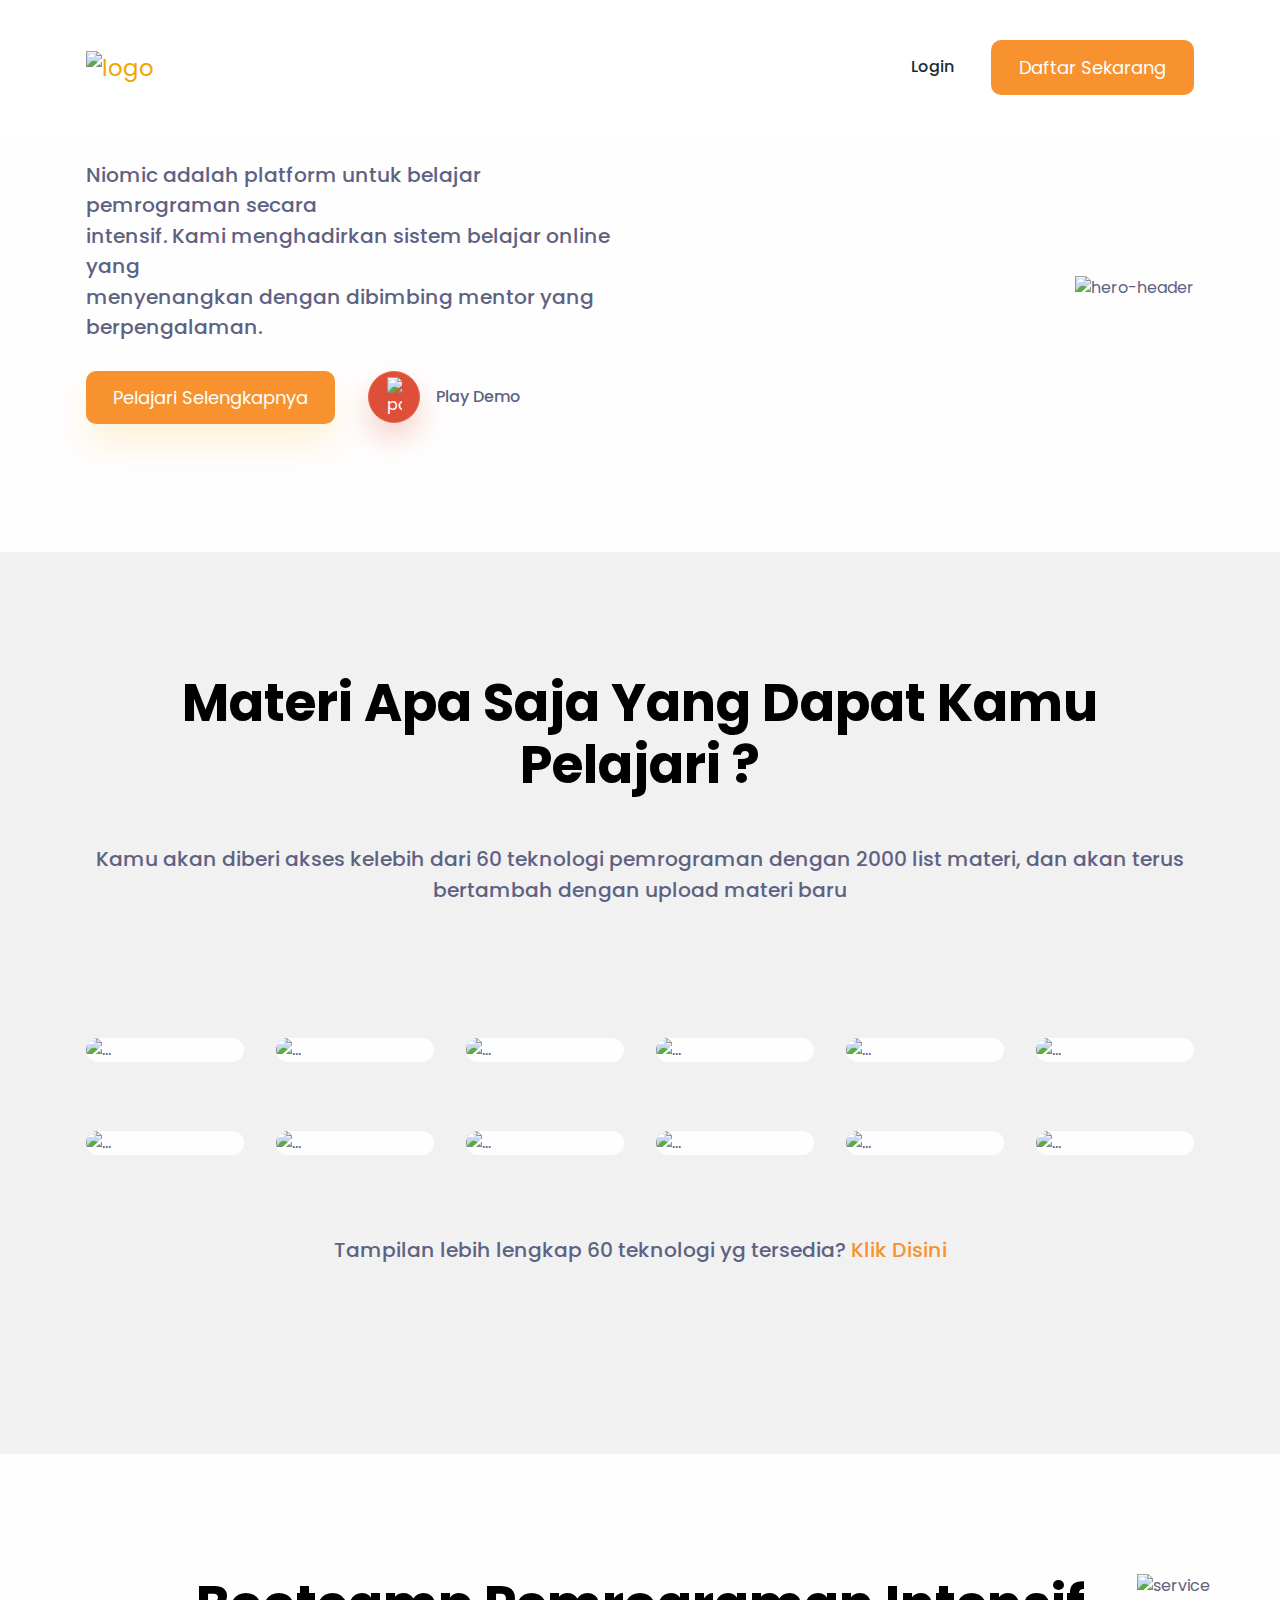
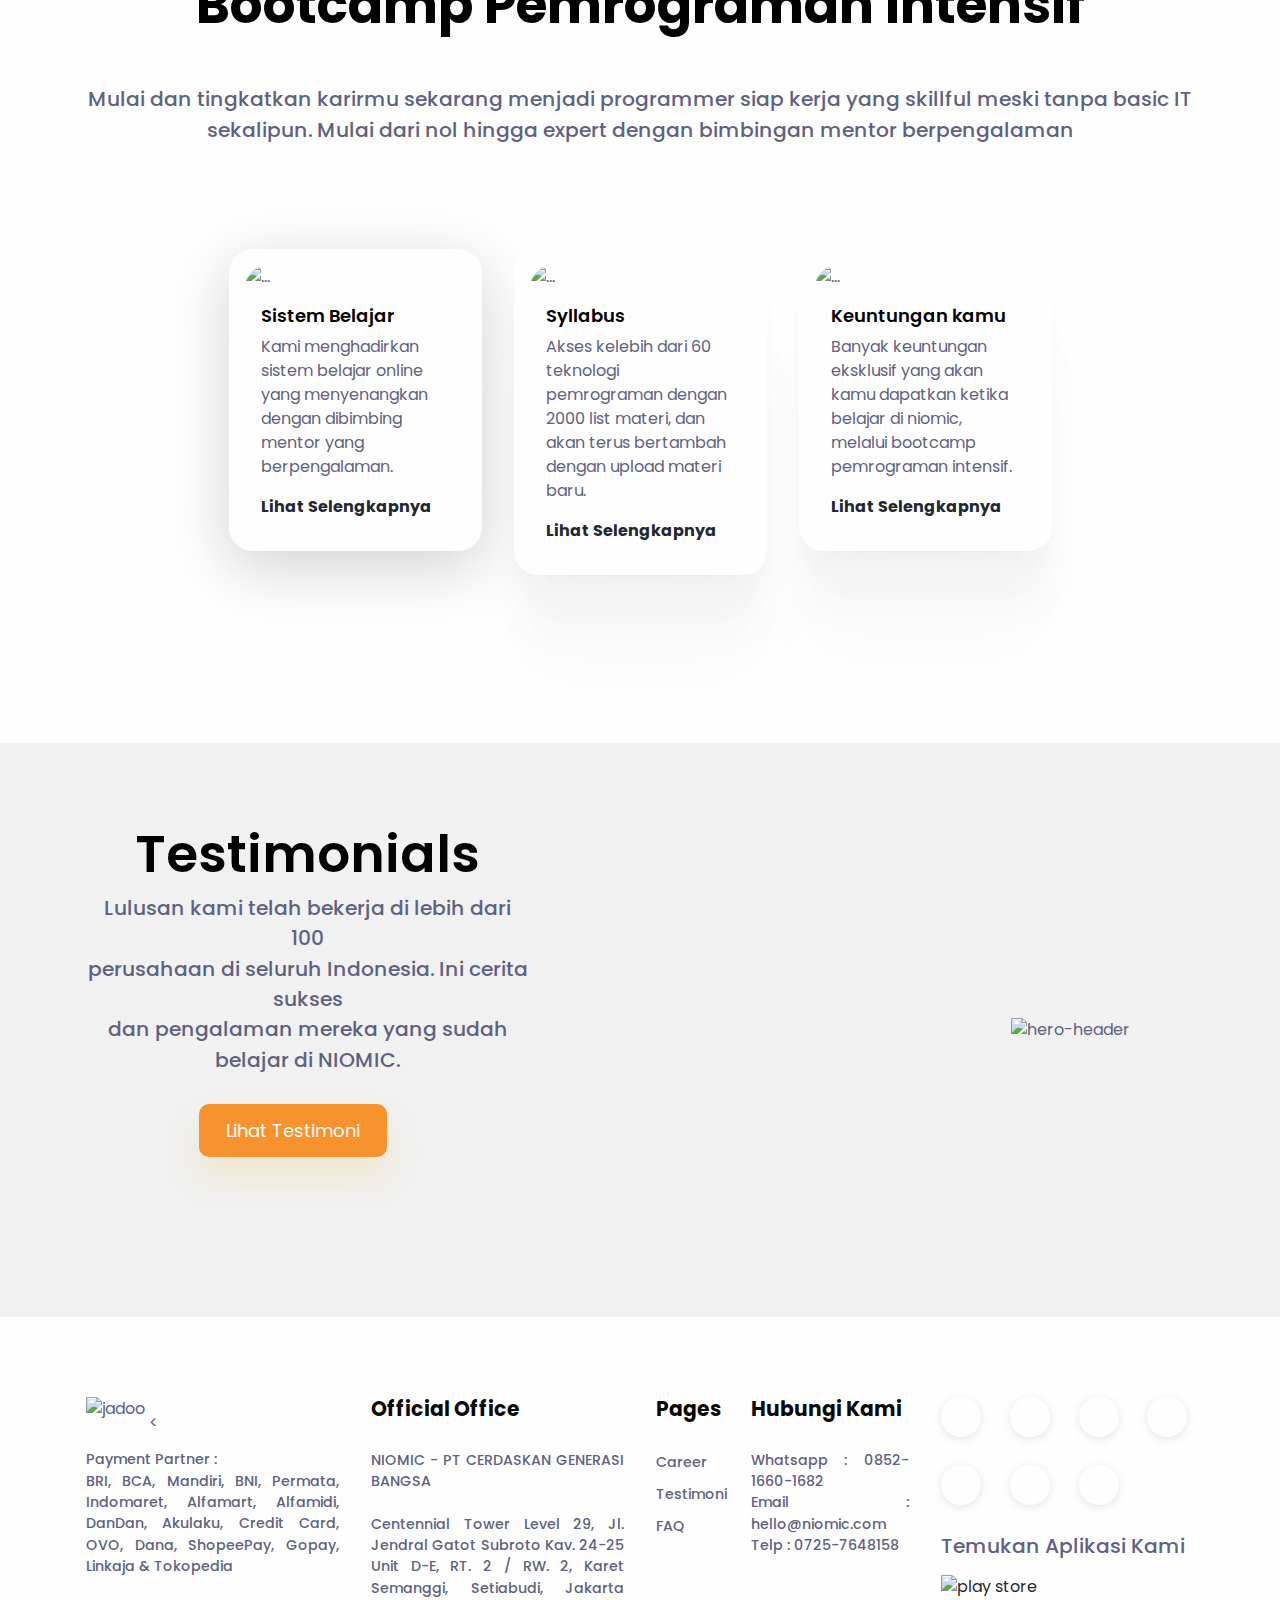
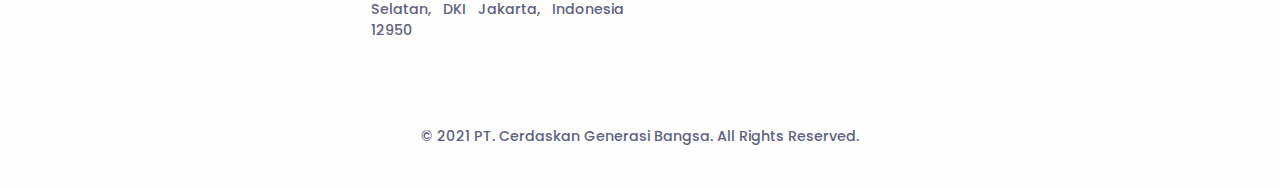
==== public/index.html @ 8399d54c "kuntungan" ====
<!DOCTYPE html>
<html lang="en-US" dir="ltr">
  <head>
    <meta charset="utf-8" />
    <meta http-equiv="X-UA-Compatible" content="IE=edge" />
    <meta name="viewport" content="width=device-width, initial-scale=1" />

    <!-- ===============================================-->
    <!--    Document Title-->
    <!-- ===============================================-->
    <title>Niomic - Tech. Education</title>

    <!-- ===============================================-->
    <!--    Favicons-->
    <!-- ===============================================-->

    <link rel="shortcut icon" type="image/png" sizes="16x16" href="https://s3-ap-southeast-1.amazonaws.com/niomic/img-v1/c_icon.png" />
    <link rel="manifest" href="assets/img/favicons/manifest.json" />
    <meta name="msapplication-TileImage" content="assets/img/favicons/mstile-150x150.png" />
    <meta name="theme-color" content="#ffffff" />

    <!-- ===============================================-->
    <!--    Stylesheets-->
    <!-- ===============================================-->
    <link href="assets/css/theme.css" rel="stylesheet" />
    <link rel="stylesheet" href="assets/css/style.css" />
  </head>

  <body>
    <!-- ===============================================-->
    <!--    Main Content-->
    <!-- ===============================================-->
    <main class="main" id="top">
      <nav class="navbar navbar-expand-lg navbar-light fixed-top py-5 d-block" data-navbar-on-scroll="data-navbar-on-scroll">
        <div class="container">
          <a class="navbar-brand" href="index.html"><img src="assets/img/logo-niomic-black-.png" height="50" alt="logo" /></a>
          <button class="navbar-toggler" type="button" data-bs-toggle="collapse" data-bs-target="#navbarSupportedContent" aria-controls="navbarSupportedContent" aria-expanded="false" aria-label="Toggle navigation">
            <span class="navbar-toggler-icon"> </span>
          </button>
          <div class="collapse navbar-collapse border-top border-lg-0 mt-4 mt-lg-0" id="navbarSupportedContent">
            <ul class="navbar-nav ms-auto pt-2 pt-lg-0 font-base align-items-lg-center align-items-start">
              
              <li class="nav-item px-3 px-xl-4"><a class="nav-link fw-medium" aria-current="page" href="#!">Login</a></li>
              <!-- <li class="nav-item px-3 px-xl-4"><a class="btn order-1 order-lg-0 fw-medium" style="color: #F7922E" href="#!">Sign Up</a></li> -->
              <!-- <li class="nav-item px-3 px-xl-4"><button type="button" class="btn btn-default" style="color: #F7922E">Primary</button></li> -->
              <button type="button" class="btn btn-default btn-lg" style="background-color: #f7922e; color: white">Daftar Sekarang</button>
            </ul>
          </div>
        </div>
      </nav>
      <section style="padding-top: 6.5rem">
        <!-- <div class="bg-holder" style="background-image: url(assets/img/hero/hero-bg.svg)"></div> -->
        <!--/.bg-holder-->

        <div class="container">
          <div class="row align-items-center">
            <div class="col-md-7 col-lg-6 text-md-start text-center py-6">
              <h1>
                <a href="" class="typewrite" data-period="2000" data-type='["Niomic","Technological","Education","Niomic Tech. Education"]'>
                  <span class="wrap"></span>
                </a>
              </h1>
              <p class="fs-2 mb-4 fw-medium">
                Niomic adalah platform untuk belajar pemrograman secara<br class="d-none d-xl-block" />intensif. Kami menghadirkan sistem belajar online yang<br class="d-none d-xl-block" />menyenangkan dengan dibimbing mentor yang
                berpengalaman.
              </p>
              <div class="text-center text-md-start">
                <a class="btn btn-primary btn-lg me-md-4 mb-3 mb-md-0 border-0 primary-btn-shadow" href="#!" role="button" style="background-color: #f7922e; color: white">Pelajari Selengkapnya</a>
                <div class="w-100 d-block d-md-none"></div>
                <a href="#!" role="button" data-bs-toggle="modal" data-bs-target="#popupVideo"
                  ><span class="btn btn-danger round-btn-lg rounded-circle me-3 danger-btn-shadow" style="background-color: #df4e39"> <img src="assets/img/hero/play.svg" width="15" alt="paly" /></span></a
                ><span class="fw-medium">Play Demo</span>
                <div class="modal fade" id="popupVideo" tabindex="-1" aria-labelledby="popupVideo" aria-hidden="true">
                  <div class="modal-dialog modal-dialog-centered modal-lg">
                    <div class="modal-content">
                      <iframe
                        class="rounded"
                        style="width: 100%; max-height: 500px"
                        height="500px"
                        src="https://www.youtube.com/embed/NXrEFrmp7V4"
                        title="YouTube video player"
                        allow="accelerometer; autoplay; clipboard-write; encrypted-media; gyroscope; picture-in-picture"
                        allowfullscreen="allowfullscreen"
                      ></iframe>
                    </div>
                  </div>
                </div>
              </div>
            </div>
            <div class="col-md-5 col-lg-6 order-0 order-md-1 text-end"><img class="pt-7 pt-md-0 hero-img" src="assets/img/poto-cewe1.png" alt="hero-header" /></div>
          </div>
        </div>
      </section>

      <!-- ============================================-->
      <!-- <section> teknologi ============================-->
      <section class="pt-5 pt-md-9" id="service" style="background-color: #f1f1f1">
        <div class="container">
          <div class="position-absolute z-index--1 end-0 d-none d-lg-block"><img src="assets/img/category/shape.svg" style="max-width: 200px" alt="service" /></div>
          <div class="mb-7 text-center">
            <!-- <h5 class="text-secondary">CATEGORY</h5> -->
            <h3
              class="fs-xl-10 fs-lg-8 fs-7 fw-bold font-cursive text-capitalize"
              style="font-family: 'Poppins', 'Rubik', 'Open Sans', -apple-system, BlinkMacSystemFont, 'Segoe UI', 'Helvetica Neue', Arial, sans-serif, 'Apple Color Emoji', 'Segoe UI Emoji', 'Segoe UI Symbol'"
            >
              Materi apa saja yang dapat kamu pelajari ?
            </h3>
            <p class="fs-2 mb-4 py-5 fw-medium text-center">Kamu akan diberi akses kelebih dari 60 teknologi pemrograman dengan 2000 list materi, dan akan terus bertambah dengan upload materi baru</p>
            <!-- Button trigger modal -->

            <!-- Modal -->
            <div class="modal fade" id="exampleModal" tabindex="-1" aria-labelledby="exampleModalLabel" aria-hidden="true">
              <div class="modal-dialog">
                <div class="modal-content">
                  <div class="modal-header">
                    <h5 class="modal-title judulTeknologi" id="exampleModalLabel"></h5>
                    <button type="button" class="btn-close" data-bs-dismiss="modal" aria-label="Close"></button>
                  </div>
                  <div class="modal-body">
                    <p class="keteranganTeknologi text-justify"></p>
                  </div>
                  <div class="modal-footer"></div>
                </div>
              </div>
            </div>
          </div>
          <div class="row justify-content-center mb-5">
            <div
              class="col-md-2 mt-4 detailTeknologi"
              type="button"
              data-bs-toggle="modal"
              data-bs-target="#exampleModal"
              data-nama_materi="Angular"
              data-keterangan="AngularJS adalah kerangka kerja web front-end open-source berbasis-JavaScript yang sebagian besar dikelola oleh Google dan oleh komunitas individu dan perusahaan untuk mengatasi banyak tantangan yang dihadapi dalam mengembangkan aplikasi satu halaman"
            >
              <div class="card" style="width: 100%">
                <img src="https://asset-niomic.s3-ap-southeast-1.amazonaws.com/niomicv3/c_assets/c_s_angular-JS.jpg" class="card-img" alt="..." />
                <!-- <div class="card-body">
                  <p class="card-text">Some quick example text to build on the card title and make up the bulk of the card's content.</p>
                </div> -->
              </div>
            </div>
            <div
              class="col-md-2 mt-4 detailTeknologi"
              type="button"
              data-bs-toggle="modal"
              data-bs-target="#exampleModal"
              data-nama_materi="Flutter"
              data-keterangan="Flutter adalah sebuah framework aplikasi mobil sumber terbuka yang diciptakan oleh Google. Flutter digunakan dalam pengembangan aplikasi untuk sistem operasi Android, iOS, Windows, Linux, MacOS, serta menjadi metode utama untuk membuat aplikasi Google Fuchsia"
            >
              <div class="card" style="width: 100%">
                <img src="https://asset-niomic.s3-ap-southeast-1.amazonaws.com/flutterr.png" class="card-img" alt="..." />
                <!-- <div class="card-body">
                  <p class="card-text">Some quick example text to build on the card title and make up the bulk of the card's content.</p>
                </div> -->
              </div>
            </div>
            <div
              class="col-md-2 mt-4 detailTeknologi"
              type="button"
              data-bs-toggle="modal"
              data-bs-target="#exampleModal"
              data-nama_materi="AWS"
              data-keterangan="AWS adalah sekumpulan layanan-layanan berbasis Cloud Computing yang di sediakan oleh Amazon sejak tahun 2002. Meskipun salah satu perusahaan raksasa internet ini sering kita kenal untuk membeli buku dan lagu, tetapi sekarang Amazon telah menambah layanannya dalam hal infrastrutktur cloud computing"
            >
              <div class="card" style="width: 100%">
                <img src="https://s3-ap-southeast-1.amazonaws.com/niomic/img-v1/c_materi/aws.png" class="card-img" alt="..." />
                <!-- <div class="card-body">
                  <p class="card-text">Some quick example text to build on the card title and make up the bulk of the card's content.</p>
                </div> -->
              </div>
            </div>
            <div
              class="col-md-2 mt-4 detailTeknologi"
              type="button"
              data-bs-toggle="modal"
              data-bs-target="#exampleModal"
              data-nama_materi="Python"
              data-keterangan="Python adalah bahasa pemrograman interpretatif multiguna dengan filosofi perancangan yang berfokus pada tingkat keterbacaan kode."
            >
              <div class="card" style="width: 100%">
                <img src="https://asset-niomic.s3-ap-southeast-1.amazonaws.com/niomicv3/c_assets/c_python.png" class="card-img" alt="..." />
                <!-- <div class="card-body">
                  <p class="card-text">Some quick example text to build on the card title and make up the bulk of the card's content.</p>
                </div> -->
              </div>
            </div>
            <div
              class="col-md-2 mt-4 detailTeknologi"
              type="button"
              data-bs-toggle="modal"
              data-bs-target="#exampleModal"
              data-nama_materi="React Js"
              data-keterangan="React Js adalah perpustakaan JavaScript untuk membangun antarmuka pengguna. Itu dikelola oleh Facebook dan komunitas pengembang dan perusahaan individu. Bereaksi dapat digunakan sebagai basis dalam pengembangan satu halaman atau aplikasi seluler."
            >
              <div class="card" style="width: 100%">
                <img src="https://s3-ap-southeast-1.amazonaws.com/niomic/img-v1/c_materi/react.png" class="card-img" alt="..." />
                <!-- <div class="card-body">
                  <p class="card-text">Some quick example text to build on the card title and make up the bulk of the card's content.</p>
                </div> -->
              </div>
            </div>
            <div
              class="col-md-2 mt-4 detailTeknologi"
              type="button"
              data-bs-toggle="modal"
              data-bs-target="#exampleModal"
              data-nama_materi="React Native"
              data-keterangan="React Native adalah kerangka kerja aplikasi seluler open-source yang dibuat oleh Facebook. Ini digunakan untuk mengembangkan aplikasi untuk Android, iOS, Web dan UWP dengan memungkinkan pengembang untuk menggunakan Bereaksi bersama dengan kemampuan platform asli. Port tidak lengkap untuk Qt juga ada"
            >
              <div class="card" style="width: 100%">
                <img src="https://s3-ap-southeast-1.amazonaws.com/niomic/img-v1/c_materi/react-native.png" class="card-img" alt="..." />
                <!-- <div class="card-body">
                  <p class="card-text">Some quick example text to build on the card title and make up the bulk of the card's content.</p>
                </div> -->
              </div>
            </div>
          </div>

          <div class="row justify-content-center">
            <div
              class="col-md-2 mt-4 detailTeknologi"
              type="button"
              data-bs-toggle="modal"
              data-bs-target="#exampleModal"
              data-nama_materi="Ruby"
              data-keterangan="Ruby adalah bahasa pemrograman dinamis berbasis skrip yang berorientasi objek. Tujuan dari ruby adalah menggabungkan kelebihan dari semua bahasa-bahasa pemrograman skrip yang ada di dunia. Ruby ditulis dengan bahasa pemrograman C dengan kemampuan dasar seperti Perl dan Python."
            >
            
              <div class="card" style="width: 100%">
                <img src="https://asset-niomic.s3-ap-southeast-1.amazonaws.com/niomicv3/c_assets/c_ruby.png" class="card-img" alt="..." />
                <!-- <div class="card-body">
                  <p class="card-text">Some quick example text to build on the card title and make up the bulk of the card's content.</p>
                </div> -->
              </div>
            </div>
            <div
              class="col-md-2 mt-4 detailTeknologi"
              type="button"
              data-bs-toggle="modal"
              data-bs-target="#exampleModal"
              data-nama_materi="Golang"
              data-keterangan="Golang adalah bahasa pemrograman yang dibuat di Google pada tahun 2009 oleh Robert Griesemer, Rob Pike, dan Ken Thompson. Golang adalah bahasa pemrograman yang dihimpun dan diketik dalam bahasa C, dengan fitur pengumpulan sampah, penulisan terstruktur, keamanan memori, dan pemrograman yang konkuren serta berurutan."
            >
            
            
              <div class="card" style="width: 100%">
                <img src="https://s3-ap-southeast-1.amazonaws.com/niomic/img-v1/c_materi/go.png" class="card-img" alt="..." />
                <!-- <div class="card-body">
                  <p class="card-text">Some quick example text to build on the card title and make up the bulk of the card's content.</p>
                </div> -->
              </div>
            </div>
            <div
              class="col-md-2 mt-4 detailTeknologi"
              type="button"
              data-bs-toggle="modal"
              data-bs-target="#exampleModal"
              data-nama_materi="Node Js"
              data-keterangan="Node Js adalah platform perangkat lunak pada sisi peladen dan aplikasi jaringan. Ditulis dengan bahasa JavaScript dan dijalankan pada Windows, Mac OS X, dan Linux tanpa perubahan kode program."
            >
            
            
              <div class="card" style="width: 100%">
                <img src="https://s3-ap-southeast-1.amazonaws.com/niomic/img-v1/c_materi/node-js.png" class="card-img" alt="..." />
                <!-- <div class="card-body">
                  <p class="card-text">Some quick example text to build on the card title and make up the bulk of the card's content.</p>
                </div> -->
              </div>
            </div>
            <div
              class="col-md-2 mt-4 detailTeknologi"
              type="button"
              data-bs-toggle="modal"
              data-bs-target="#exampleModal"
              data-nama_materi="Database"
              data-keterangan="Database adalah kumpulan informasi yang disimpan di dalam komputer secara sistematik sehingga dapat diperiksa menggunakan suatu program komputer untuk memperoleh informasi dari basis data tersebut."
            >
            
            
              <div class="card" style="width: 100%">
                <img src="https://s3-ap-southeast-1.amazonaws.com/niomic/img-v1/c_materi/db.png" class="card-img" alt="..." />
                <!-- <div class="card-body">
                  <p class="card-text">Some quick example text to build on the card title and make up the bulk of the card's content.</p>
                </div> -->
              </div>
            </div>
            <div
              class="col-md-2 mt-4 detailTeknologi"
              type="button"
              data-bs-toggle="modal"
              data-bs-target="#exampleModal"
              data-nama_materi="Data Science"
              data-keterangan="Data Science adalah ilmu yang khusus mempelajari data, khususnya data kuantitatif (data numerik), baik yang terstruktur maupun tidak terstruktur."
            >
            
              <div class="card" style="width: 100%">
                <img src="https://asset-niomic.s3-ap-southeast-1.amazonaws.com/niomicv3/c_assets/cdata_science.png" class="card-img" alt="..." />
                <!-- <div class="card-body">
                  <p class="card-text">Some quick example text to build on the card title and make up the bulk of the card's content.</p>
                </div> -->
              </div>
            </div>
            <div
              class="col-md-2 mt-4 detailTeknologi"
              type="button"
              data-bs-toggle="modal"
              data-bs-target="#exampleModal"
              data-nama_materi="JavaScript"
              data-keterangan="Javascript adalah bahasa pemrograman tingkat tinggi dan dinamis. JavaScript populer di internet dan dapat bekerja di sebagian besar penjelajah web populer seperti Google Chrome, Internet Explorer, Mozilla Firefox, Netscape dan Opera. Kode JavaScript dapat disisipkan dalam halaman web menggunakan tag SCRIPT."
            >
            
              <div class="card" style="width: 100%">
                <img src="https://s3-ap-southeast-1.amazonaws.com/niomic/img-v1/c_materi/js.png" class="card-img" alt="..." />
                <!-- <div class="card-body">
                  <p class="card-text">Some quick example text to build on the card title and make up the bulk of the card's content.</p>
                </div> -->
              </div>
            </div>
            <div class="row text-center m-5">
              <p class="fs-2 mb-4 py-5 fw-medium text-center">Tampilan lebih lengkap 60 teknologi yg tersedia? <a href="#" style="color: #f7922e; text-decoration: none">Klik Disini</a></p>
            </div>
          </div>
        </div>

        <!-- end of .container-->
      </section>
      <!-- <section> close ============================-->
      <!-- <section> sistem belajar ============================-->
      <section class="pt-5 pt-md-9" id="service">
        <div class="container">
          <div class="position-absolute z-index--1 end-0 d-none d-lg-block"><img src="assets/img/category/shape.svg" style="max-width: 200px" alt="service" /></div>
          <div class="mb-7 text-center">
            <!-- <h5 class="text-secondary">CATEGORY</h5> -->
            <h3
              class="fs-xl-10 fs-lg-8 fs-7 fw-bold font-cursive text-capitalize"
              style="font-family: 'Poppins', 'Rubik', 'Open Sans', -apple-system, BlinkMacSystemFont, 'Segoe UI', 'Helvetica Neue', Arial, sans-serif, 'Apple Color Emoji', 'Segoe UI Emoji', 'Segoe UI Symbol'"
            >
              Bootcamp Pemrograman Intensif
            </h3>
            <p class="fs-2 mb-4 py-5 fw-medium text-center">
              Mulai dan tingkatkan karirmu sekarang menjadi programmer siap kerja yang skillful meski tanpa basic IT sekalipun. Mulai dari nol hingga expert dengan bimbingan mentor berpengalaman
            </p>
          </div>
          <div class="row justify-content-center">
            <div class="col-lg-3 col-sm-6 mb-6">
              <div class="card shadow-lg p-3 mb-5 bg-body rounded">
                <img src="assets/img/niomic/sistem-belajar.png" class="card-img-top" alt="..." />
                <div class="card-body">
                  <h5 class="card-title">Sistem Belajar</h5>
                  <p class="card-text">Kami menghadirkan sistem belajar online yang menyenangkan dengan dibimbing mentor yang berpengalaman.</p>
                  <a href="s-belajar.html" class="" style="text-decoration: none; font-weight: bold">Lihat Selengkapnya</a>
                </div>
              </div>
            </div>
            <div class="col-lg-3 col-sm-6 mb-6">
              <div class="card shadow p-3 mb-5 bg-body rounded">
                <img src="assets/img/niomic/c-silabus.png" class="card-img-top" alt="..." />
                <div class="card-body">
                  <h5 class="card-title">Syllabus</h5>
                  <p class="card-text">Akses kelebih dari 60 teknologi pemrograman dengan 2000 list materi, dan akan terus bertambah dengan upload materi baru.</p>
                  <a href="silabus.html" class="" style="text-decoration: none; font-weight: bold">Lihat Selengkapnya</a>
                </div>
              </div>
            </div>
            <div class="col-lg-3 col-sm-6 mb-6">
              <div class="card shadow p-3 mb-5 bg-body rounded">
                <img src="assets/img/niomic/c-keuntungan.png  " class="card-img-top" alt="..." />
                <div class="card-body">
                  <h5 class="card-title">Keuntungan kamu</h5>
                  <p class="card-text">Banyak keuntungan eksklusif yang akan kamu dapatkan ketika belajar di niomic, melalui bootcamp pemrograman intensif.</p>
                  <a href="keuntungan.html" class="" style="text-decoration: none; font-weight: bold">Lihat Selengkapnya</a>
                </div>
              </div>
            </div>
          </div>
        </div>
        <!-- end of .container-->
      </section>
      <!-- <section> close ============================-->
      <!-- ============================================-->

      <!-- ============================================-->
      <!-- <section> begin ============================-->
      <section id="testimonial" style="background-color: #f1f1f1">
        <div class="container">
          <div class="row justify-content-center align-items-center">
            <div class="col-lg-5">
              <div class="mb-8 text-center">
                <h1
                  class="text-capitalize fs-xl-10"
                  style="font-family: 'Poppins', 'Rubik', 'Open Sans', -apple-system, BlinkMacSystemFont, 'Segoe UI', 'Helvetica Neue', Arial, sans-serif, 'Apple Color Emoji', 'Segoe UI Emoji', 'Segoe UI Symbol'"
                >
                  Testimonials
                </h1>
                <p class="fs-2 mb-4 fw-medium">
                  Lulusan kami telah bekerja di lebih dari 100<br class="d-none d-xl-block" />perusahaan di seluruh Indonesia. Ini cerita sukses<br class="d-none d-xl-block" />dan pengalaman mereka yang sudah belajar di NIOMIC.
                </p>
                <a class="btn btn-primary btn-lg me-md-4 mb-3 mb-md-0 border-0 primary-btn-shadow" href="#!" role="button" style="background-color: #f7922e; color: white">Lihat Testimoni</a>
                <!-- <h3 class="fs-xl-10 fs-lg-8 fs-7 fw-bold font-cursive text-capitalize">What people say about Us.</h3> -->
              </div>
            </div>
            <div class="col-lg-1"></div>
            <div class="col-lg-6">
              <div class="pe-7 ps-5 ps-lg-0">
                <div class="text-end"><img class="pt-7 pt-md-0 hero-img" src="assets/img/hp-niomic.png" alt="hero-header" /></div>
              </div>
            </div>
          </div>
        </div>
        <!-- end of .container-->
      </section>

      <!-- ============================================-->
      <!-- <section> begin ============================-->
      <section class="pb-0 pb-lg-4">
        <div class="container text-justify">
          <div class="row">
            <div class="col-lg-3 col-md-7 col-12 mb-4 mb-md-6 mb-lg-0 order-0">
              <img class="mb-4" src="assets/img/logo-niomic-black-.png" width="150" alt="jadoo" />
              <<p class="fs--1 fw-medium" href="#!">Payment Partner : <br> BRI, BCA, Mandiri, BNI, Permata, Indomaret, Alfamart, Alfamidi, DanDan, Akulaku, Credit Card, OVO, Dana, ShopeePay, Gopay, Linkaja & Tokopedia</p>
            </div>
            <div class="col-lg-3 col-md-4 mb-4 mb-lg-0 order-lg-1 order-md-2">
              <h4 class="footer-heading-color fw-bold font-sans-serif mb-3 mb-lg-4">Official Office</h4>
              <ul class="list-unstyled mb-0">
                <li class="mb-2">
                  <p class="link-900 fs--1 fw-medium text-decoration-none" href="#!">
                    NIOMIC - PT CERDASKAN GENERASI BANGSA<br class="d-none d-xl-block" /><br class="d-none d-xl-block" />
                    Centennial Tower Level 29, Jl. Jendral Gatot Subroto Kav. 24-25 Unit D-E, RT. 2 / RW. 2, Karet Semanggi, Setiabudi, Jakarta Selatan, DKI Jakarta, Indonesia 12950
                  </p>
                </li>
              </ul>
            </div>
            <div class="col-lg-1 col-md-4 mb-4 mb-lg-0 order-lg-2 order-md-3">
              <h4 class="footer-heading-color fw-bold font-sans-serif mb-3 mb-lg-4">Pages</h4>
              <ul class="list-unstyled mb-0">
                <li class="mb-2"><a class="link-900 fs--1 fw-medium text-decoration-none" href="#!">Career</a></li>
                <li class="mb-2"><a class="link-900 fs--1 fw-medium text-decoration-none" href="#!">Testimoni</a></li>
                <li class="mb-2"><a class="link-900 fs--1 fw-medium text-decoration-none" href="#!">FAQ</a></li>
              </ul>
            </div>
            <div class="col-lg-2 col-md-4 mb-4 mb-lg-0 order-lg-3 order-md-4">
              <h4 class="footer-heading-color fw-bold font-sans-serif mb-3 mb-lg-4">Hubungi Kami</h4>
              <ul class="list-unstyled mb-0">
                <li class="mb-2">
                  <p class="fs--1 fw-medium">
                    Whatsapp : 0852-1660-1682<br class="d-none d-xl-block" />
                    Email : hello@niomic.com<br class="d-none d-xl-block" />
                    Telp : 0725-7648158<br class="d-none d-xl-block" />
                  </p>
                </li>
                <li class="mb-2"></li>
              </ul>
            </div>
            <div class="col-lg-3 col-md-5 col-12 mb-4 mb-md-6 mb-lg-0 order-lg-4 order-md-1">
              <div class="icon-group mb-4">
                <a class="text-decoration-none icon-item shadow-social" id="facebook" href="#!"><i class="fab fa-facebook-f"> </i></a
                ><a class="text-decoration-none icon-item shadow-social" id="instagram" href="#!"><i class="fab fa-instagram"> </i></a
                ><a class="text-decoration-none icon-item shadow-social" id="twitter" href="#!"><i class="fab fa-twitter"> </i></a>
                <a class="text-decoration-none icon-item shadow-social" id="youtube" href="#!"><i class="fab fa-youtube"> </i></a>
              </div>
              <div class="icon-group mb-4">
                <a class="text-decoration-none icon-item shadow-social" id="tiktok" href="#!"><i class="fab fa-tiktok"> </i></a
                ><a class="text-decoration-none icon-item shadow-social" id="spotify" href="#!"><i class="fab fa-spotify"> </i></a
                ><a class="text-decoration-none icon-item shadow-social" id="linkedin" href="#!"><i class="fab fa-linkedin"> </i></a>
              </div>
              <h4 class="fw-medium font-sans-serif text-secondary mb-3">Temukan Aplikasi Kami</h4>
              <div class="d-flex align-items-center">
                <a href="#!"> <img class="me-2" src="assets/img/play-store.png" alt="play store" /></a>
              </div>
            </div>
          </div>
        </div>
        <!-- end of .container-->
      </section>
      <!-- <section> close ============================-->
      <!-- ============================================-->

      <div class="py-5 text-center">
        <p class="mb-0 text-secondary fs--1 fw-medium">© 2021 PT. Cerdaskan Generasi Bangsa. All Rights Reserved.</p>
      </div>
    </main>
    <!-- ===============================================-->
    <!--    End of Main Content-->
    <!-- ===============================================-->

    <!-- ===============================================-->
    <!--    JavaScripts-->
    <!-- ===============================================-->
    <script src="assets/js/script.js"></script>
    <script src="vendors/@popperjs/popper.min.js"></script>
    <script src="vendors/bootstrap/bootstrap.min.js"></script>
    <script src="vendors/is/is.min.js"></script>
    <script src="https://polyfill.io/v3/polyfill.min.js?features=window.scroll"></script>
    <script src="vendors/fontawesome/all.min.js"></script>
    <script src="assets/js/theme.js"></script>

    <link href="https://fonts.googleapis.com/css2?family=Poppins:wght@400;500;600;700&amp;family=Volkhov:wght@700&amp;display=swap" rel="stylesheet" />
    <script src="http://ajax.googleapis.com/ajax/libs/jquery/1.7.1/jquery.min.js" type="text/javascript"></script>
    <script>
      $(document).on("click", ".detailTeknologi", function () {
        var nama_materi = $(this).data("nama_materi");
        var keterangan = $(this).data("keterangan");
        console.log(nama_materi);
        var x = document.getElementById("exampleModal");
        x.querySelector(".judulTeknologi").innerHTML = nama_materi;
        x.querySelector(".keteranganTeknologi").innerHTML = keterangan;
      });
    </script>
  </body>
</html>
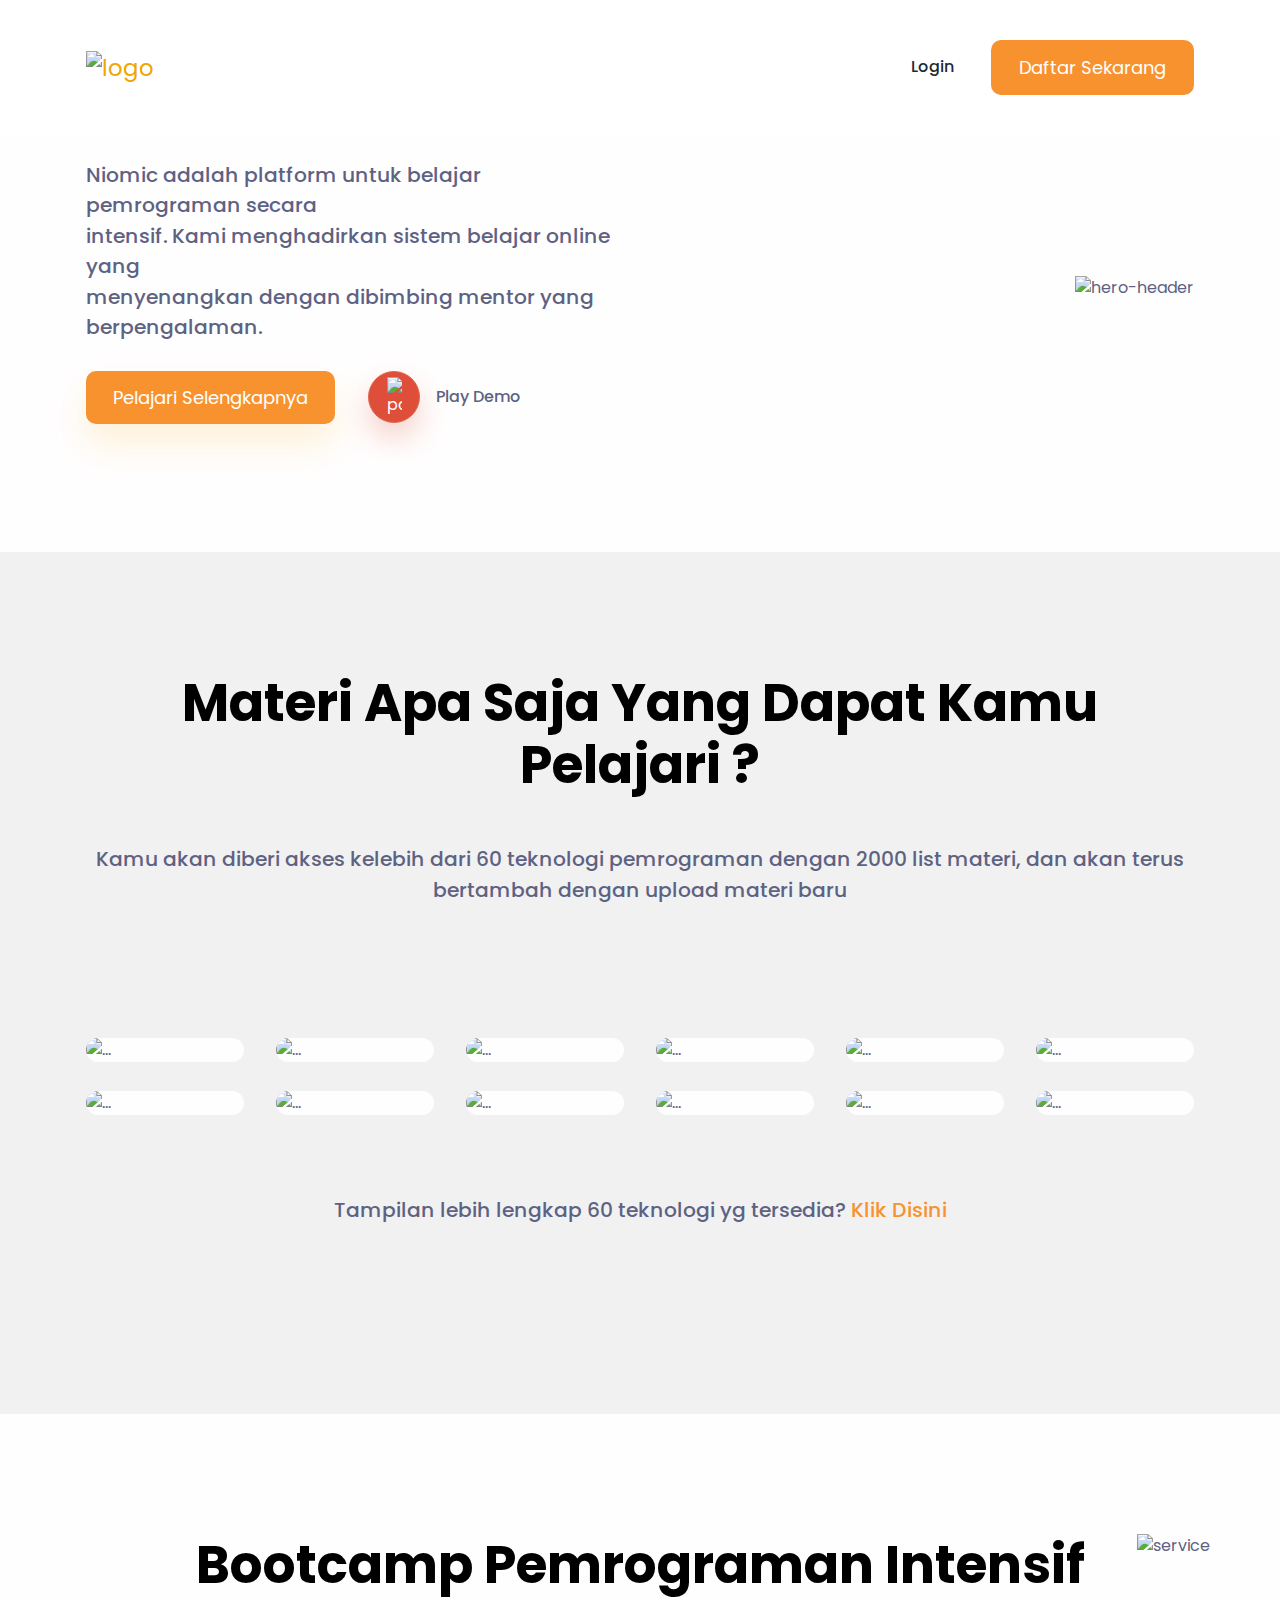
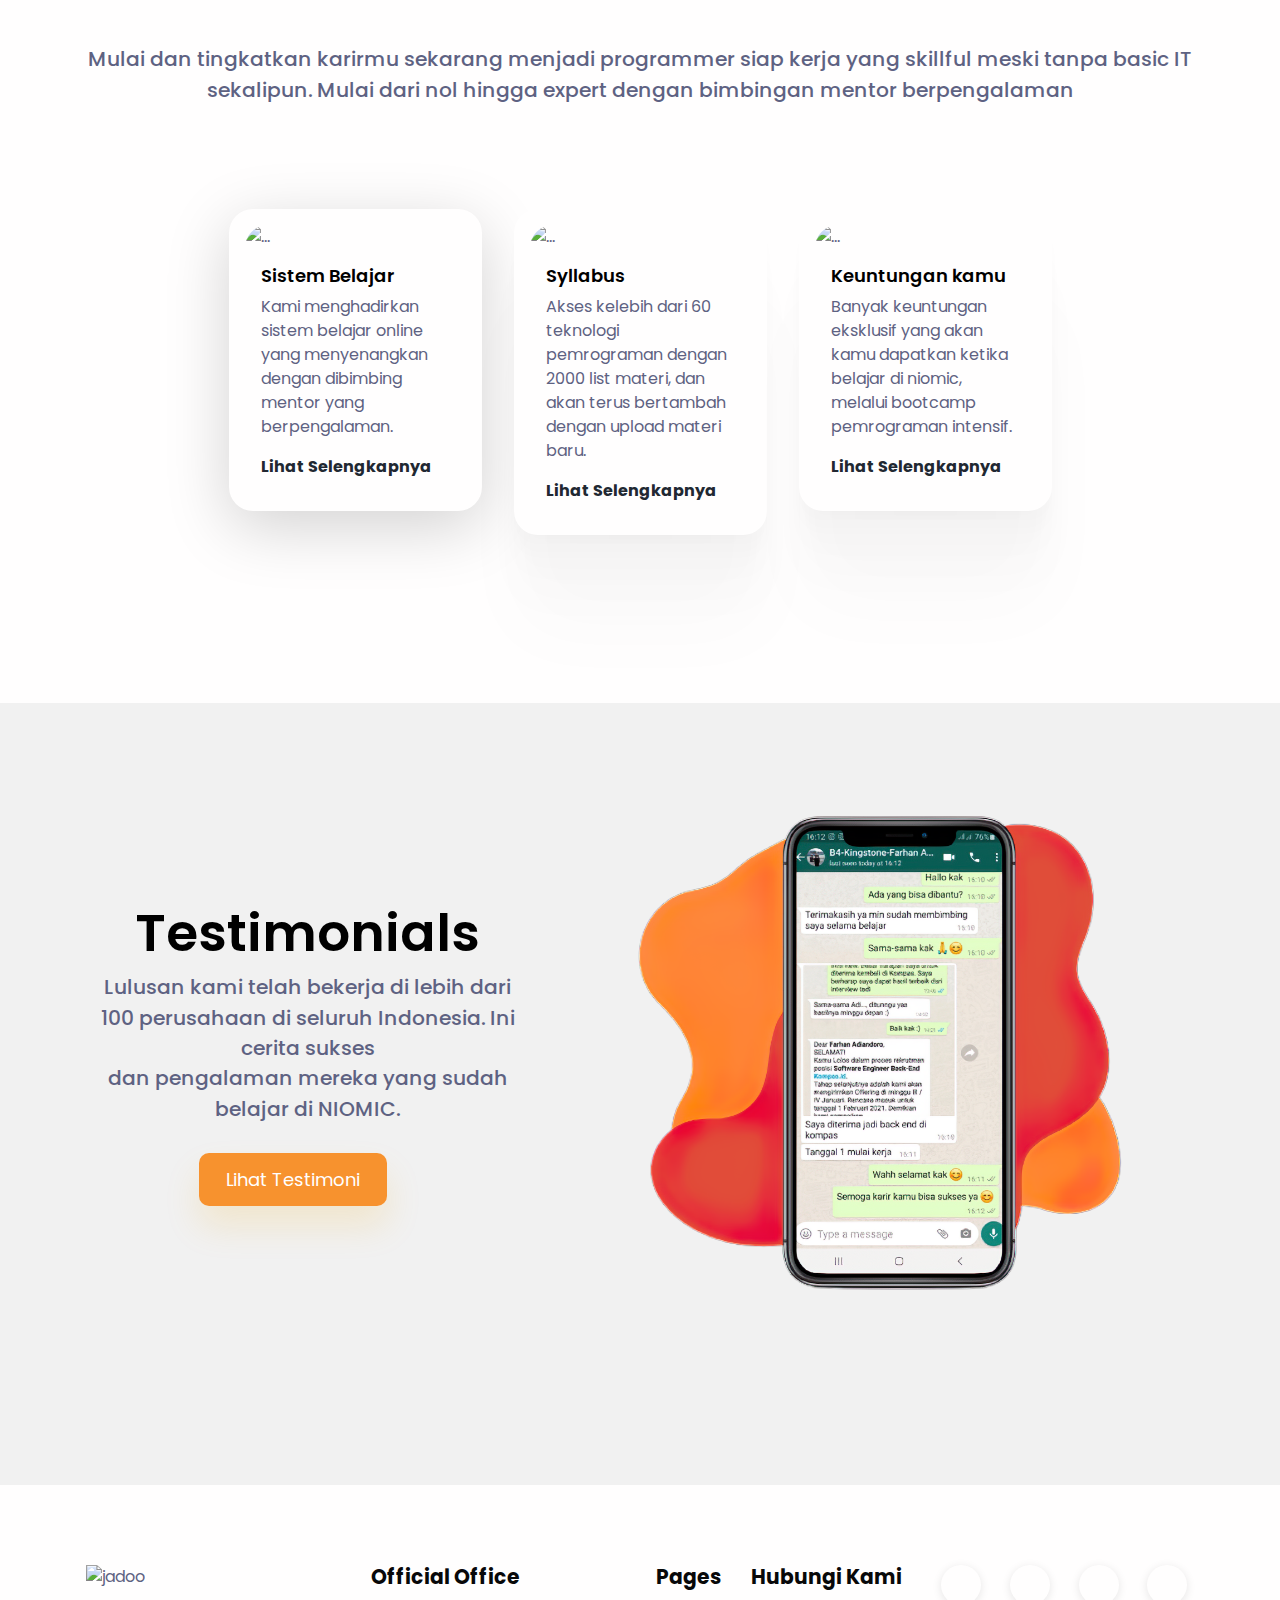
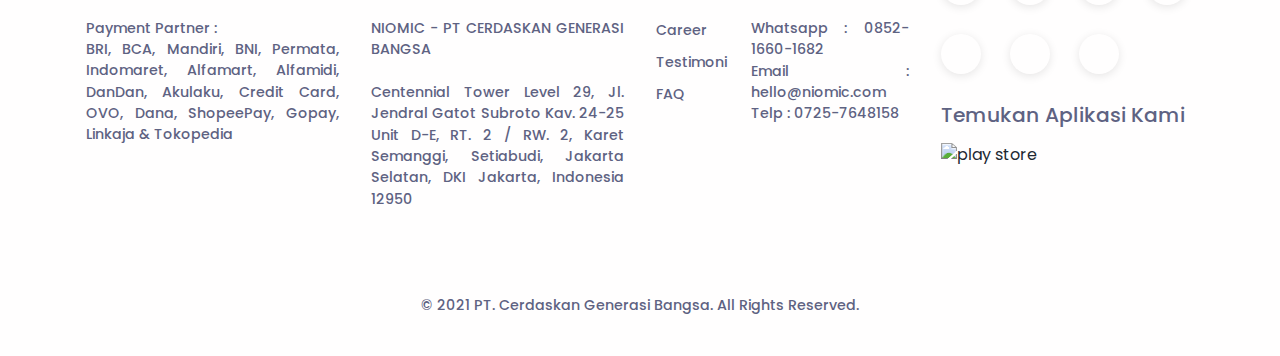
==== commit ab4ae083: "test" ====
--- a/public/index.html
+++ b/public/index.html
@@ -41,8 +41,7 @@
             <ul class="navbar-nav ms-auto pt-2 pt-lg-0 font-base align-items-lg-center align-items-start">
               
               <li class="nav-item px-3 px-xl-4"><a class="nav-link fw-medium" aria-current="page" href="#!">Login</a></li>
-              <!-- <li class="nav-item px-3 px-xl-4"><a class="btn order-1 order-lg-0 fw-medium" style="color: #F7922E" href="#!">Sign Up</a></li> -->
-              <!-- <li class="nav-item px-3 px-xl-4"><button type="button" class="btn btn-default" style="color: #F7922E">Primary</button></li> -->
+              
               <button type="button" class="btn btn-default btn-lg" style="background-color: #f7922e; color: white">Daftar Sekarang</button>
             </ul>
           </div>
@@ -119,12 +118,12 @@
                   <div class="modal-body">
                     <p class="keteranganTeknologi text-justify"></p>
                   </div>
-                  <div class="modal-footer"></div>
+                  <!-- <div class="modal-footer"></div> -->
                 </div>
               </div>
             </div>
           </div>
-          <div class="row justify-content-center mb-5">
+          <div class="row justify-content-center ">
             <div
               class="col-md-2 mt-4 detailTeknologi"
               type="button"
@@ -135,9 +134,7 @@
             >
               <div class="card" style="width: 100%">
                 <img src="https://asset-niomic.s3-ap-southeast-1.amazonaws.com/niomicv3/c_assets/c_s_angular-JS.jpg" class="card-img" alt="..." />
-                <!-- <div class="card-body">
-                  <p class="card-text">Some quick example text to build on the card title and make up the bulk of the card's content.</p>
-                </div> -->
+                
               </div>
             </div>
             <div
@@ -150,9 +147,8 @@
             >
               <div class="card" style="width: 100%">
                 <img src="https://asset-niomic.s3-ap-southeast-1.amazonaws.com/flutterr.png" class="card-img" alt="..." />
-                <!-- <div class="card-body">
-                  <p class="card-text">Some quick example text to build on the card title and make up the bulk of the card's content.</p>
-                </div> -->
+                
+                 
               </div>
             </div>
             <div
@@ -165,9 +161,7 @@
             >
               <div class="card" style="width: 100%">
                 <img src="https://s3-ap-southeast-1.amazonaws.com/niomic/img-v1/c_materi/aws.png" class="card-img" alt="..." />
-                <!-- <div class="card-body">
-                  <p class="card-text">Some quick example text to build on the card title and make up the bulk of the card's content.</p>
-                </div> -->
+               
               </div>
             </div>
             <div
@@ -180,9 +174,7 @@
             >
               <div class="card" style="width: 100%">
                 <img src="https://asset-niomic.s3-ap-southeast-1.amazonaws.com/niomicv3/c_assets/c_python.png" class="card-img" alt="..." />
-                <!-- <div class="card-body">
-                  <p class="card-text">Some quick example text to build on the card title and make up the bulk of the card's content.</p>
-                </div> -->
+                
               </div>
             </div>
             <div
@@ -195,9 +187,7 @@
             >
               <div class="card" style="width: 100%">
                 <img src="https://s3-ap-southeast-1.amazonaws.com/niomic/img-v1/c_materi/react.png" class="card-img" alt="..." />
-                <!-- <div class="card-body">
-                  <p class="card-text">Some quick example text to build on the card title and make up the bulk of the card's content.</p>
-                </div> -->
+                
               </div>
             </div>
             <div
@@ -210,9 +200,7 @@
             >
               <div class="card" style="width: 100%">
                 <img src="https://s3-ap-southeast-1.amazonaws.com/niomic/img-v1/c_materi/react-native.png" class="card-img" alt="..." />
-                <!-- <div class="card-body">
-                  <p class="card-text">Some quick example text to build on the card title and make up the bulk of the card's content.</p>
-                </div> -->
+  
               </div>
             </div>
           </div>
@@ -229,9 +217,7 @@
             
               <div class="card" style="width: 100%">
                 <img src="https://asset-niomic.s3-ap-southeast-1.amazonaws.com/niomicv3/c_assets/c_ruby.png" class="card-img" alt="..." />
-                <!-- <div class="card-body">
-                  <p class="card-text">Some quick example text to build on the card title and make up the bulk of the card's content.</p>
-                </div> -->
+                
               </div>
             </div>
             <div
@@ -246,9 +232,7 @@
             
               <div class="card" style="width: 100%">
                 <img src="https://s3-ap-southeast-1.amazonaws.com/niomic/img-v1/c_materi/go.png" class="card-img" alt="..." />
-                <!-- <div class="card-body">
-                  <p class="card-text">Some quick example text to build on the card title and make up the bulk of the card's content.</p>
-                </div> -->
+                
               </div>
             </div>
             <div
@@ -263,9 +247,7 @@
             
               <div class="card" style="width: 100%">
                 <img src="https://s3-ap-southeast-1.amazonaws.com/niomic/img-v1/c_materi/node-js.png" class="card-img" alt="..." />
-                <!-- <div class="card-body">
-                  <p class="card-text">Some quick example text to build on the card title and make up the bulk of the card's content.</p>
-                </div> -->
+                
               </div>
             </div>
             <div
@@ -280,9 +262,7 @@
             
               <div class="card" style="width: 100%">
                 <img src="https://s3-ap-southeast-1.amazonaws.com/niomic/img-v1/c_materi/db.png" class="card-img" alt="..." />
-                <!-- <div class="card-body">
-                  <p class="card-text">Some quick example text to build on the card title and make up the bulk of the card's content.</p>
-                </div> -->
+                
               </div>
             </div>
             <div
@@ -296,9 +276,7 @@
             
               <div class="card" style="width: 100%">
                 <img src="https://asset-niomic.s3-ap-southeast-1.amazonaws.com/niomicv3/c_assets/cdata_science.png" class="card-img" alt="..." />
-                <!-- <div class="card-body">
-                  <p class="card-text">Some quick example text to build on the card title and make up the bulk of the card's content.</p>
-                </div> -->
+                
               </div>
             </div>
             <div
@@ -312,13 +290,11 @@
             
               <div class="card" style="width: 100%">
                 <img src="https://s3-ap-southeast-1.amazonaws.com/niomic/img-v1/c_materi/js.png" class="card-img" alt="..." />
-                <!-- <div class="card-body">
-                  <p class="card-text">Some quick example text to build on the card title and make up the bulk of the card's content.</p>
-                </div> -->
+                
               </div>
             </div>
             <div class="row text-center m-5">
-              <p class="fs-2 mb-4 py-5 fw-medium text-center">Tampilan lebih lengkap 60 teknologi yg tersedia? <a href="#" style="color: #f7922e; text-decoration: none">Klik Disini</a></p>
+              <p class="fs-2 mb-4 py-5 fw-medium text-center">Tampilan lebih lengkap 60 teknologi yg tersedia? <a href="modal.html" style="color: #f7922e; text-decoration: none">Klik Disini</a></p>
             </div>
           </div>
         </div>
@@ -394,10 +370,10 @@
                   Testimonials
                 </h1>
                 <p class="fs-2 mb-4 fw-medium">
-                  Lulusan kami telah bekerja di lebih dari 100<br class="d-none d-xl-block" />perusahaan di seluruh Indonesia. Ini cerita sukses<br class="d-none d-xl-block" />dan pengalaman mereka yang sudah belajar di NIOMIC.
+                  Lulusan kami telah bekerja di lebih dari 100 perusahaan di seluruh Indonesia. Ini cerita sukses<br class="d-none d-xl-block" />dan pengalaman mereka yang sudah belajar di NIOMIC.
                 </p>
                 <a class="btn btn-primary btn-lg me-md-4 mb-3 mb-md-0 border-0 primary-btn-shadow" href="#!" role="button" style="background-color: #f7922e; color: white">Lihat Testimoni</a>
-                <!-- <h3 class="fs-xl-10 fs-lg-8 fs-7 fw-bold font-cursive text-capitalize">What people say about Us.</h3> -->
+                
               </div>
             </div>
             <div class="col-lg-1"></div>
@@ -418,13 +394,13 @@
           <div class="row">
             <div class="col-lg-3 col-md-7 col-12 mb-4 mb-md-6 mb-lg-0 order-0">
               <img class="mb-4" src="assets/img/logo-niomic-black-.png" width="150" alt="jadoo" />
-              <<p class="fs--1 fw-medium" href="#!">Payment Partner : <br> BRI, BCA, Mandiri, BNI, Permata, Indomaret, Alfamart, Alfamidi, DanDan, Akulaku, Credit Card, OVO, Dana, ShopeePay, Gopay, Linkaja & Tokopedia</p>
+              <p class="fs--1 fw-medium" href="#!">Payment Partner : <br> BRI, BCA, Mandiri, BNI, Permata, Indomaret, Alfamart, Alfamidi, DanDan, Akulaku, Credit Card, OVO, Dana, ShopeePay, Gopay, Linkaja & Tokopedia</p>
             </div>
             <div class="col-lg-3 col-md-4 mb-4 mb-lg-0 order-lg-1 order-md-2">
               <h4 class="footer-heading-color fw-bold font-sans-serif mb-3 mb-lg-4">Official Office</h4>
               <ul class="list-unstyled mb-0">
                 <li class="mb-2">
-                  <p class="link-900 fs--1 fw-medium text-decoration-none" href="#!">
+                  <p class="fs--1 fw-medium text-decoration-none">
                     NIOMIC - PT CERDASKAN GENERASI BANGSA<br class="d-none d-xl-block" /><br class="d-none d-xl-block" />
                     Centennial Tower Level 29, Jl. Jendral Gatot Subroto Kav. 24-25 Unit D-E, RT. 2 / RW. 2, Karet Semanggi, Setiabudi, Jakarta Selatan, DKI Jakarta, Indonesia 12950
                   </p>
--- a/public/assets/css/theme.css
+++ b/public/assets/css/theme.css
@@ -223,7 +223,7 @@
 }
 
 a:hover {
-  color: #F1A501;
+  /* color: #F1A501; */
   /* text-decoration: underline; */
 }
 
--- a/public/assets/css/style.css
+++ b/public/assets/css/style.css
@@ -9,9 +9,9 @@
   background-size: 0% 1em;
 }
 
-
+/* 
 .silabus:hover{
   color:#f7922e;
   text-decoration: none;
 
-}+} */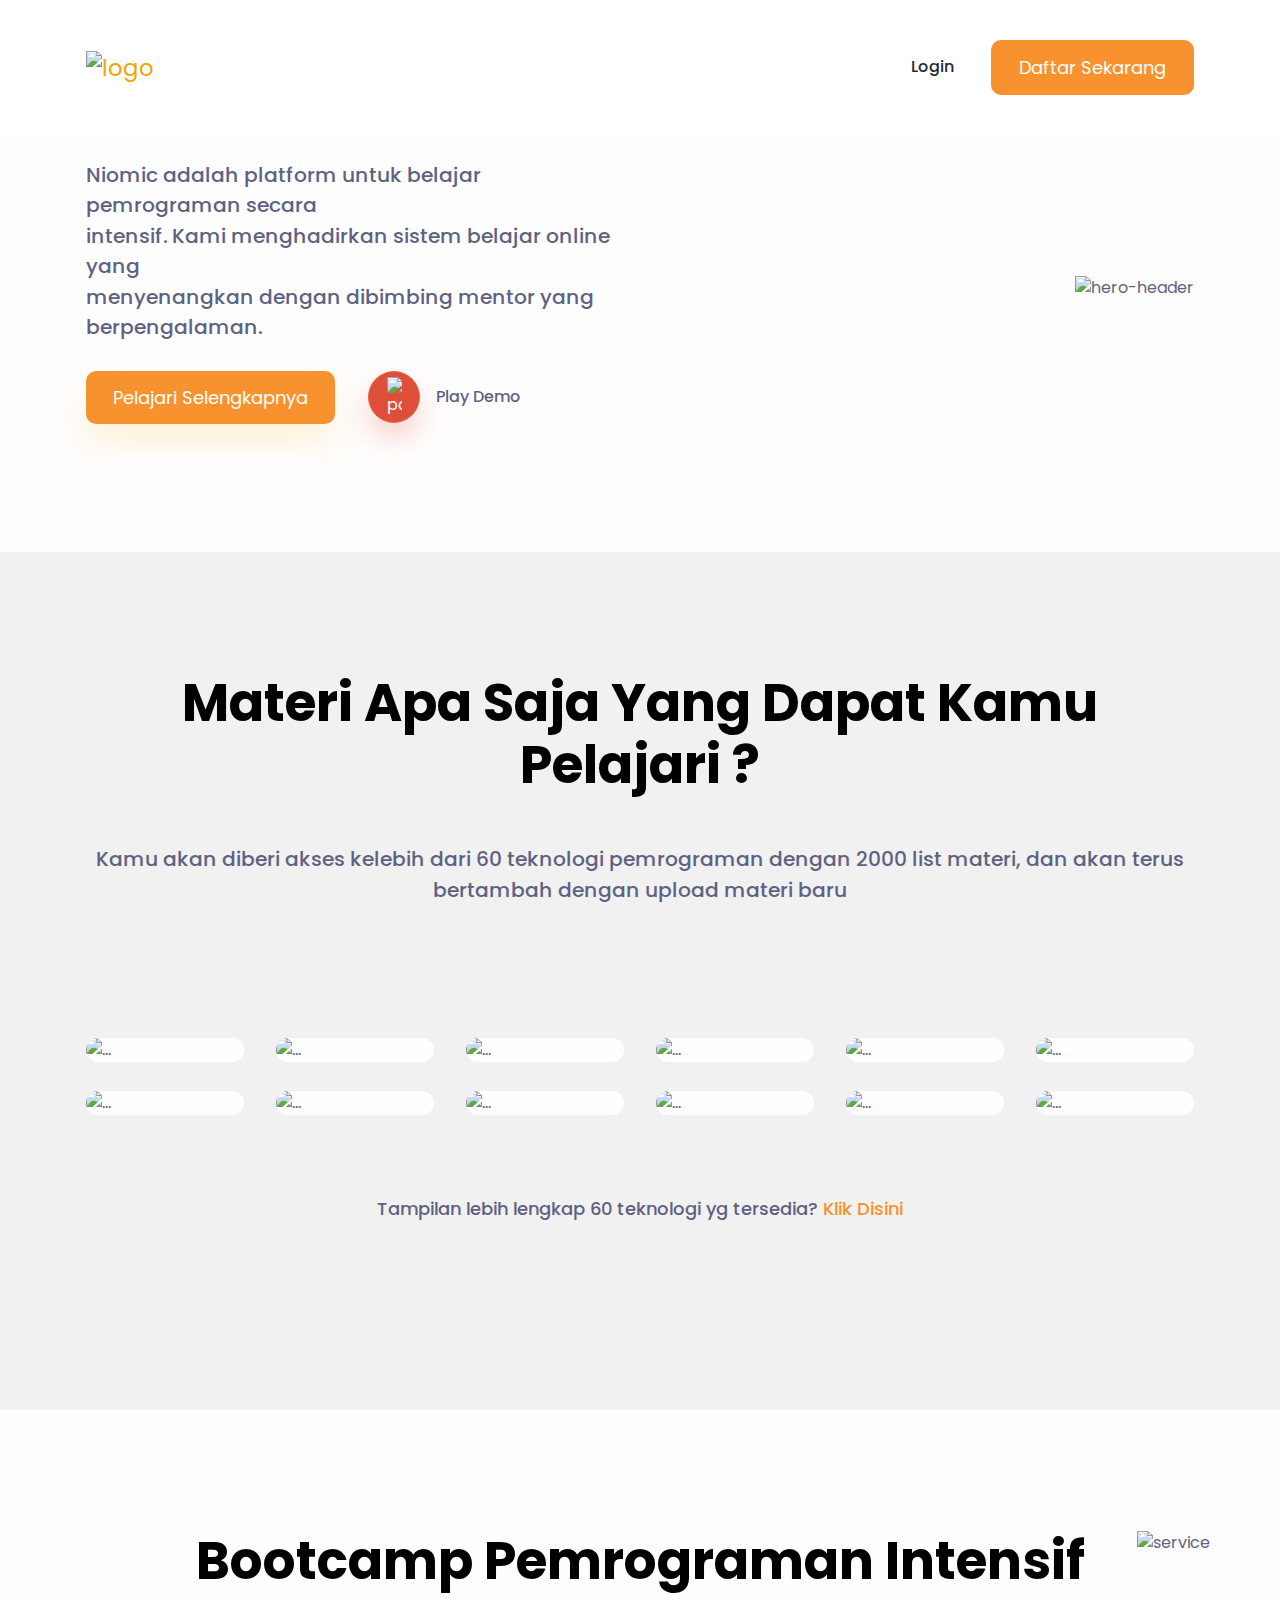
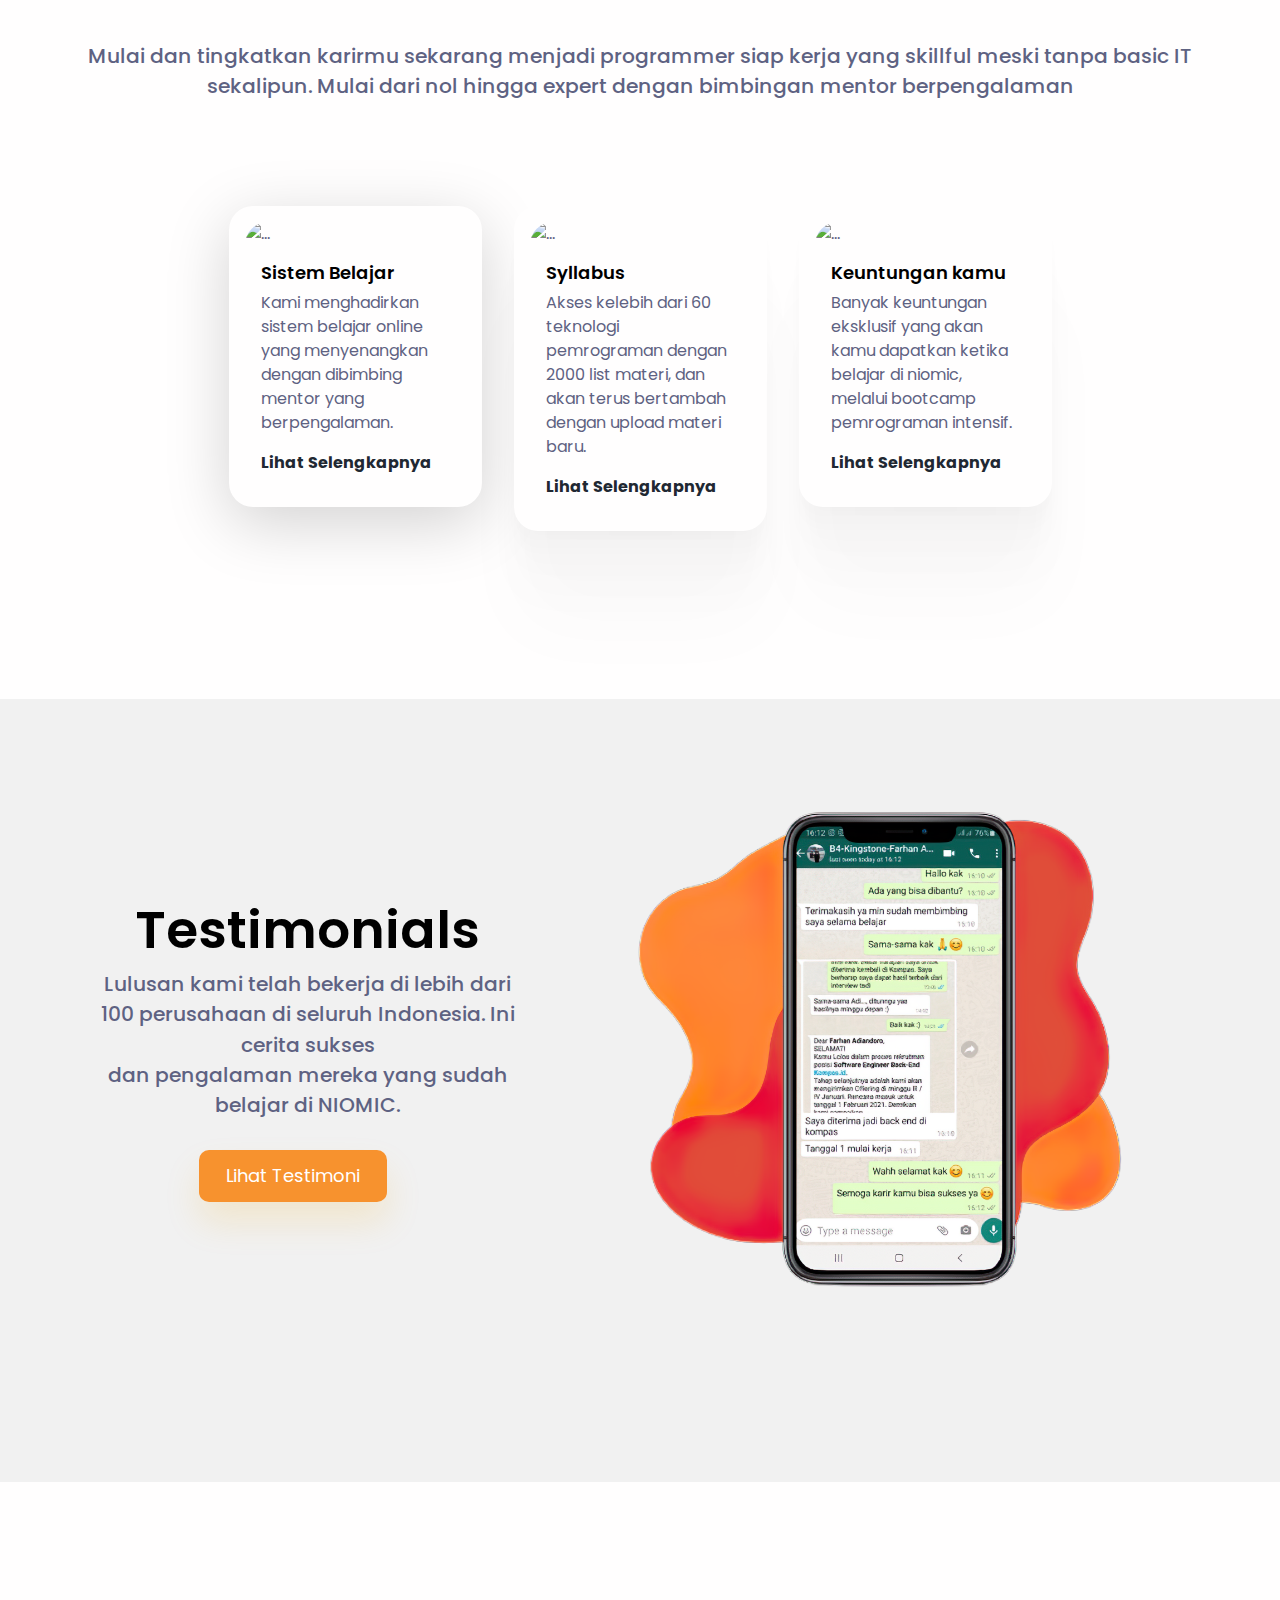
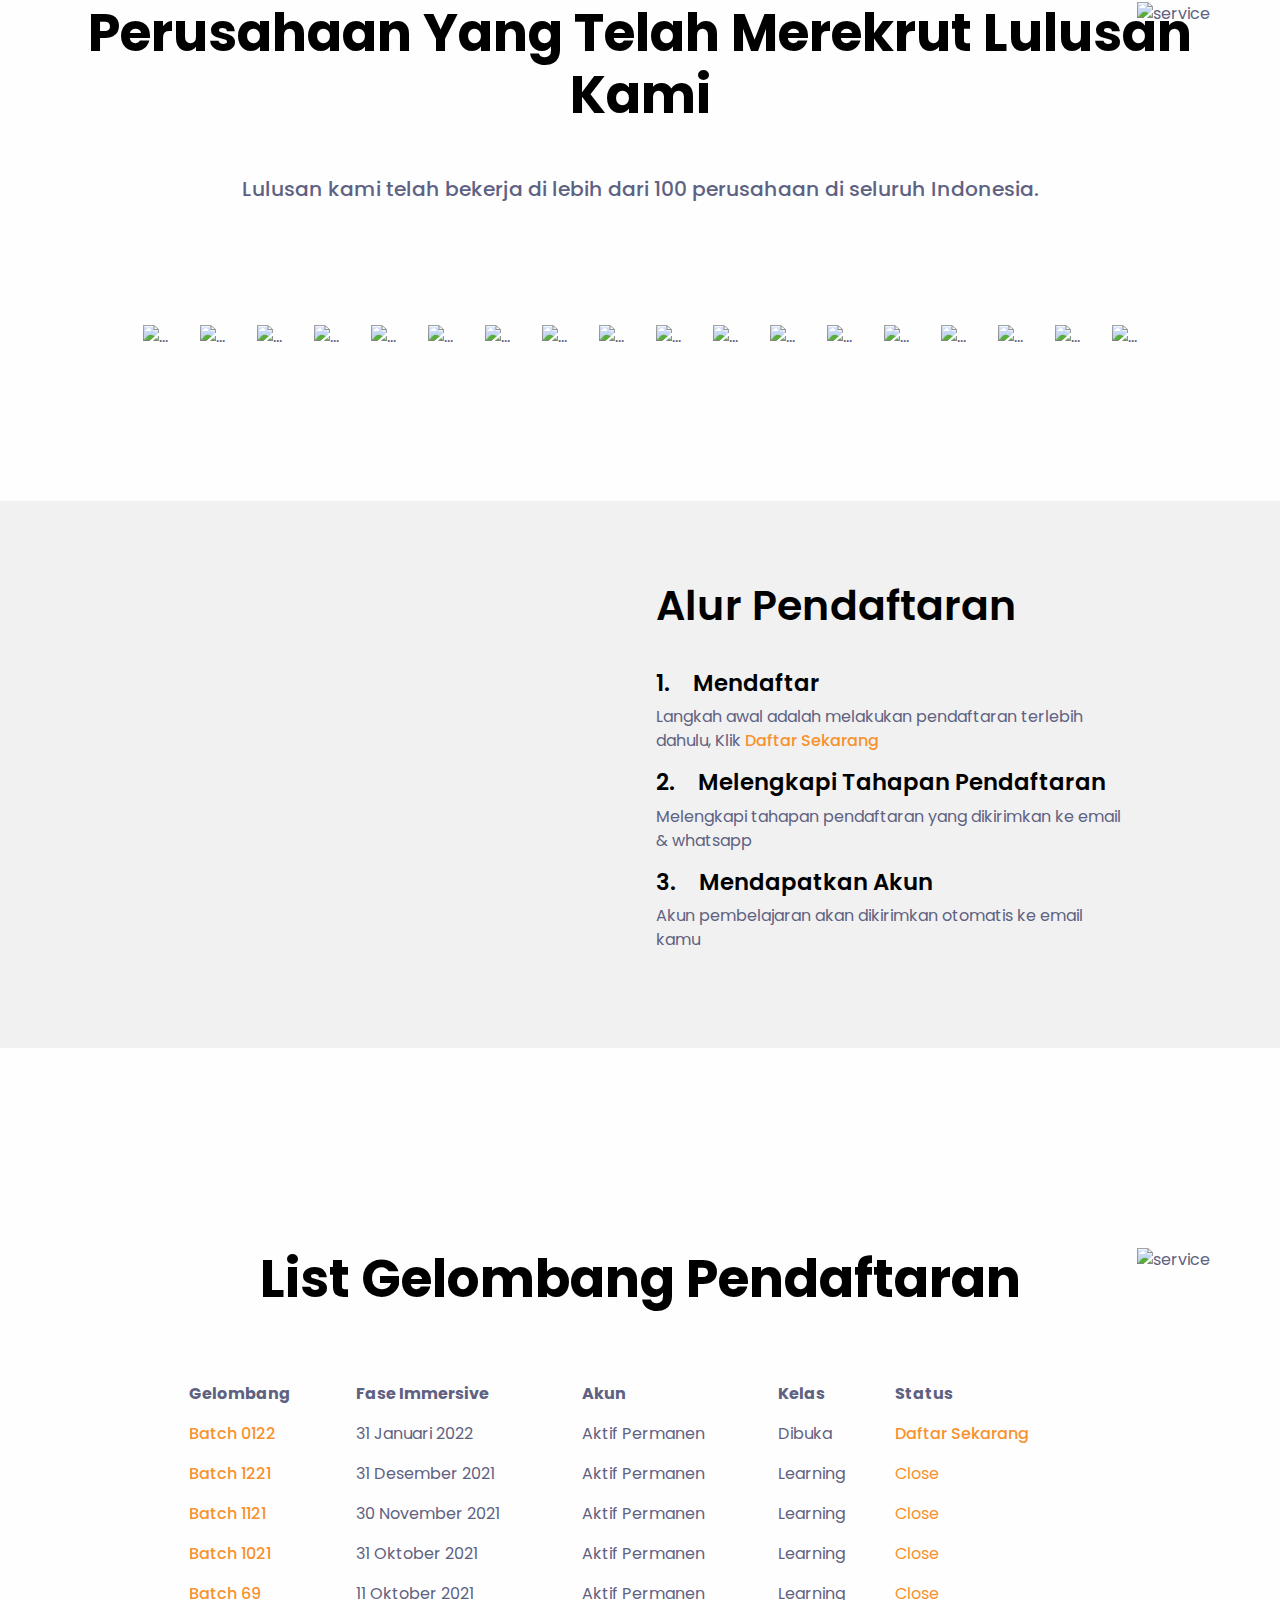
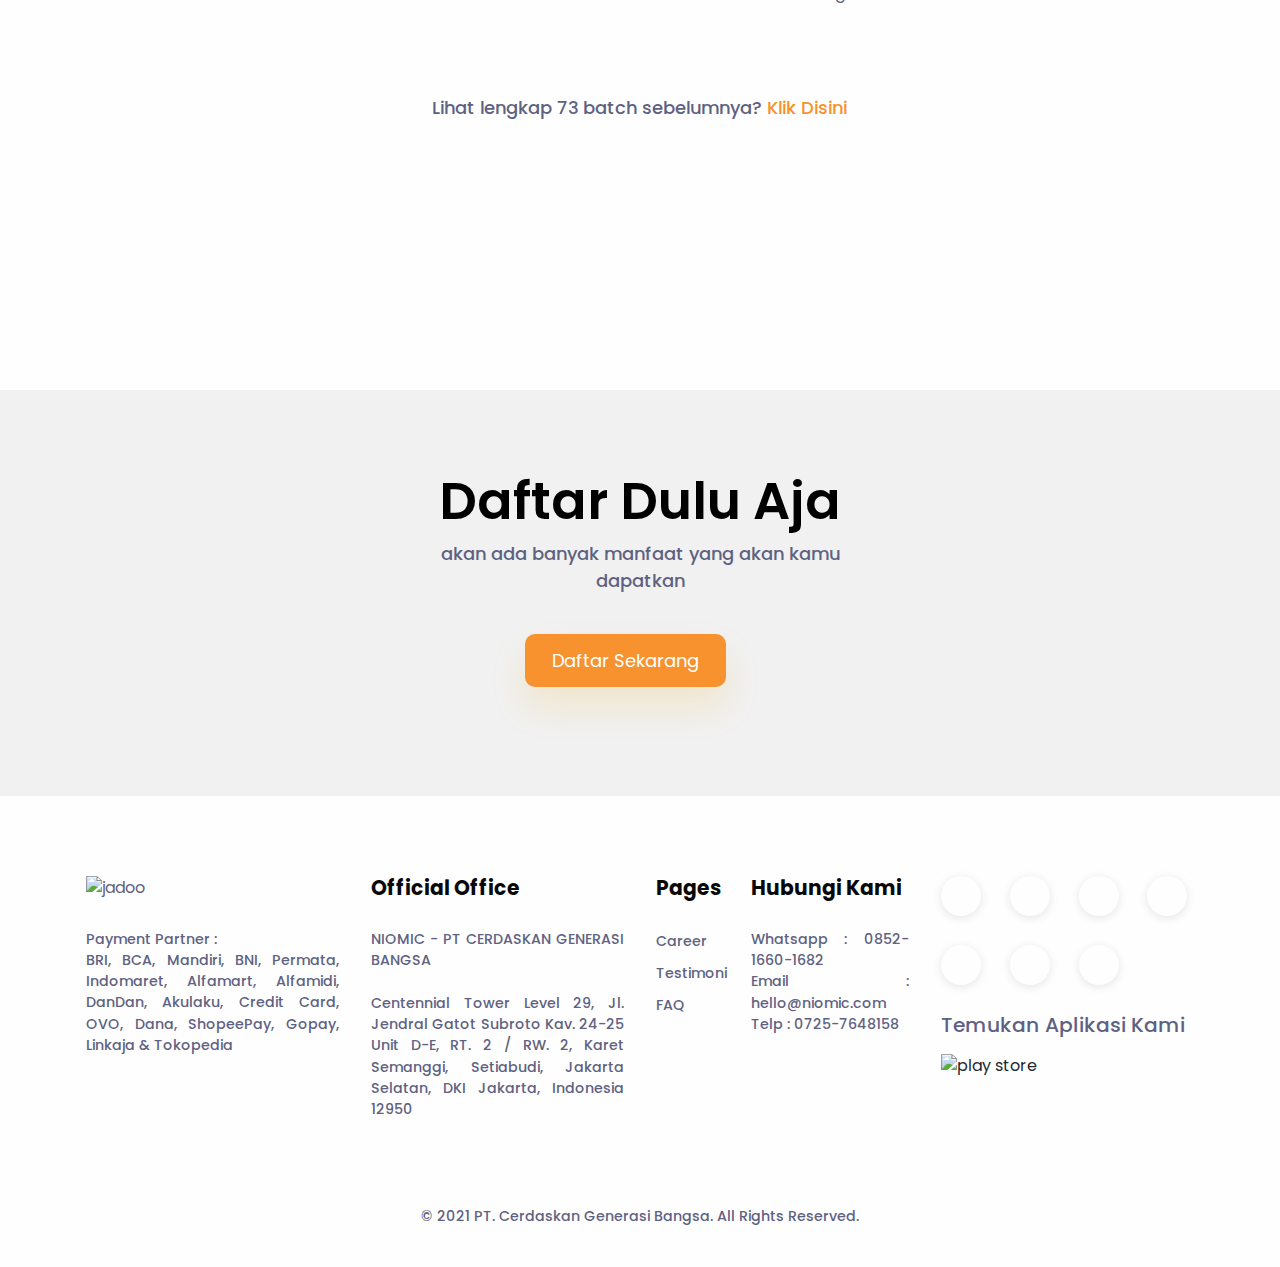
==== commit b1a25359: "home-home" ====
--- a/public/index.html
+++ b/public/index.html
@@ -39,9 +39,8 @@
           </button>
           <div class="collapse navbar-collapse border-top border-lg-0 mt-4 mt-lg-0" id="navbarSupportedContent">
             <ul class="navbar-nav ms-auto pt-2 pt-lg-0 font-base align-items-lg-center align-items-start">
-              
               <li class="nav-item px-3 px-xl-4"><a class="nav-link fw-medium" aria-current="page" href="#!">Login</a></li>
-              
+
               <button type="button" class="btn btn-default btn-lg" style="background-color: #f7922e; color: white">Daftar Sekarang</button>
             </ul>
           </div>
@@ -123,7 +122,7 @@
               </div>
             </div>
           </div>
-          <div class="row justify-content-center ">
+          <div class="row justify-content-center">
             <div
               class="col-md-2 mt-4 detailTeknologi"
               type="button"
@@ -134,7 +133,6 @@
             >
               <div class="card" style="width: 100%">
                 <img src="https://asset-niomic.s3-ap-southeast-1.amazonaws.com/niomicv3/c_assets/c_s_angular-JS.jpg" class="card-img" alt="..." />
-                
               </div>
             </div>
             <div
@@ -147,8 +145,6 @@
             >
               <div class="card" style="width: 100%">
                 <img src="https://asset-niomic.s3-ap-southeast-1.amazonaws.com/flutterr.png" class="card-img" alt="..." />
-                
-                 
               </div>
             </div>
             <div
@@ -161,7 +157,6 @@
             >
               <div class="card" style="width: 100%">
                 <img src="https://s3-ap-southeast-1.amazonaws.com/niomic/img-v1/c_materi/aws.png" class="card-img" alt="..." />
-               
               </div>
             </div>
             <div
@@ -174,7 +169,6 @@
             >
               <div class="card" style="width: 100%">
                 <img src="https://asset-niomic.s3-ap-southeast-1.amazonaws.com/niomicv3/c_assets/c_python.png" class="card-img" alt="..." />
-                
               </div>
             </div>
             <div
@@ -187,7 +181,6 @@
             >
               <div class="card" style="width: 100%">
                 <img src="https://s3-ap-southeast-1.amazonaws.com/niomic/img-v1/c_materi/react.png" class="card-img" alt="..." />
-                
               </div>
             </div>
             <div
@@ -200,7 +193,6 @@
             >
               <div class="card" style="width: 100%">
                 <img src="https://s3-ap-southeast-1.amazonaws.com/niomic/img-v1/c_materi/react-native.png" class="card-img" alt="..." />
-  
               </div>
             </div>
           </div>
@@ -214,10 +206,8 @@
               data-nama_materi="Ruby"
               data-keterangan="Ruby adalah bahasa pemrograman dinamis berbasis skrip yang berorientasi objek. Tujuan dari ruby adalah menggabungkan kelebihan dari semua bahasa-bahasa pemrograman skrip yang ada di dunia. Ruby ditulis dengan bahasa pemrograman C dengan kemampuan dasar seperti Perl dan Python."
             >
-            
               <div class="card" style="width: 100%">
                 <img src="https://asset-niomic.s3-ap-southeast-1.amazonaws.com/niomicv3/c_assets/c_ruby.png" class="card-img" alt="..." />
-                
               </div>
             </div>
             <div
@@ -228,11 +218,8 @@
               data-nama_materi="Golang"
               data-keterangan="Golang adalah bahasa pemrograman yang dibuat di Google pada tahun 2009 oleh Robert Griesemer, Rob Pike, dan Ken Thompson. Golang adalah bahasa pemrograman yang dihimpun dan diketik dalam bahasa C, dengan fitur pengumpulan sampah, penulisan terstruktur, keamanan memori, dan pemrograman yang konkuren serta berurutan."
             >
-            
-            
               <div class="card" style="width: 100%">
                 <img src="https://s3-ap-southeast-1.amazonaws.com/niomic/img-v1/c_materi/go.png" class="card-img" alt="..." />
-                
               </div>
             </div>
             <div
@@ -243,11 +230,8 @@
               data-nama_materi="Node Js"
               data-keterangan="Node Js adalah platform perangkat lunak pada sisi peladen dan aplikasi jaringan. Ditulis dengan bahasa JavaScript dan dijalankan pada Windows, Mac OS X, dan Linux tanpa perubahan kode program."
             >
-            
-            
               <div class="card" style="width: 100%">
                 <img src="https://s3-ap-southeast-1.amazonaws.com/niomic/img-v1/c_materi/node-js.png" class="card-img" alt="..." />
-                
               </div>
             </div>
             <div
@@ -258,11 +242,8 @@
               data-nama_materi="Database"
               data-keterangan="Database adalah kumpulan informasi yang disimpan di dalam komputer secara sistematik sehingga dapat diperiksa menggunakan suatu program komputer untuk memperoleh informasi dari basis data tersebut."
             >
-            
-            
               <div class="card" style="width: 100%">
                 <img src="https://s3-ap-southeast-1.amazonaws.com/niomic/img-v1/c_materi/db.png" class="card-img" alt="..." />
-                
               </div>
             </div>
             <div
@@ -273,10 +254,8 @@
               data-nama_materi="Data Science"
               data-keterangan="Data Science adalah ilmu yang khusus mempelajari data, khususnya data kuantitatif (data numerik), baik yang terstruktur maupun tidak terstruktur."
             >
-            
               <div class="card" style="width: 100%">
                 <img src="https://asset-niomic.s3-ap-southeast-1.amazonaws.com/niomicv3/c_assets/cdata_science.png" class="card-img" alt="..." />
-                
               </div>
             </div>
             <div
@@ -287,14 +266,12 @@
               data-nama_materi="JavaScript"
               data-keterangan="Javascript adalah bahasa pemrograman tingkat tinggi dan dinamis. JavaScript populer di internet dan dapat bekerja di sebagian besar penjelajah web populer seperti Google Chrome, Internet Explorer, Mozilla Firefox, Netscape dan Opera. Kode JavaScript dapat disisipkan dalam halaman web menggunakan tag SCRIPT."
             >
-            
               <div class="card" style="width: 100%">
                 <img src="https://s3-ap-southeast-1.amazonaws.com/niomic/img-v1/c_materi/js.png" class="card-img" alt="..." />
-                
               </div>
             </div>
             <div class="row text-center m-5">
-              <p class="fs-2 mb-4 py-5 fw-medium text-center">Tampilan lebih lengkap 60 teknologi yg tersedia? <a href="modal.html" style="color: #f7922e; text-decoration: none">Klik Disini</a></p>
+              <p class="fs-1 mb-4 py-5 fw-medium text-center">Tampilan lebih lengkap 60 teknologi yg tersedia? <a href="modal.html" style="color: #f7922e; text-decoration: none">Klik Disini</a></p>
             </div>
           </div>
         </div>
@@ -369,11 +346,8 @@
                 >
                   Testimonials
                 </h1>
-                <p class="fs-2 mb-4 fw-medium">
-                  Lulusan kami telah bekerja di lebih dari 100 perusahaan di seluruh Indonesia. Ini cerita sukses<br class="d-none d-xl-block" />dan pengalaman mereka yang sudah belajar di NIOMIC.
-                </p>
+                <p class="fs-2 mb-4 fw-medium">Lulusan kami telah bekerja di lebih dari 100 perusahaan di seluruh Indonesia. Ini cerita sukses<br class="d-none d-xl-block" />dan pengalaman mereka yang sudah belajar di NIOMIC.</p>
                 <a class="btn btn-primary btn-lg me-md-4 mb-3 mb-md-0 border-0 primary-btn-shadow" href="#!" role="button" style="background-color: #f7922e; color: white">Lihat Testimoni</a>
-                
               </div>
             </div>
             <div class="col-lg-1"></div>
@@ -386,6 +360,196 @@
         </div>
         <!-- end of .container-->
       </section>
+      <!-- =============================== -->
+
+      <!-- ========================================== -->
+      <section class="pt-5 pt-md-9" id="service">
+        <div class="container">
+          <div class="position-absolute z-index--1 end-0 d-none d-lg-block"><img src="assets/img/category/shape.svg" style="max-width: 200px" alt="service" /></div>
+          <div class="mb-7 text-center">
+            <!-- <h5 class="text-secondary">CATEGORY</h5> -->
+            <h3
+              class="fs-xl-10 fs-lg-8 fs-7 fw-bold font-cursive text-capitalize"
+              style="font-family: 'Poppins', 'Rubik', 'Open Sans', -apple-system, BlinkMacSystemFont, 'Segoe UI', 'Helvetica Neue', Arial, sans-serif, 'Apple Color Emoji', 'Segoe UI Emoji', 'Segoe UI Symbol'"
+            >
+              Perusahaan yang telah merekrut lulusan kami
+            </h3>
+            <p class="fs-2 mb-4 py-5 fw-medium text-center">Lulusan kami telah bekerja di lebih dari 100 perusahaan di seluruh Indonesia.</p>
+          </div>
+          <div class="row rounded">
+            <div class="d-flex justify-content-center align-content-center flex-wrap">
+              <img src="https://asset-niomic.s3.ap-southeast-1.amazonaws.com/niomicv4/niomic/hlm-testimoni/perusahaan-karir/c-logo-ppm.png" alt="..." class="m-3 image-office" />
+              <img src="https://asset-niomic.s3-ap-southeast-1.amazonaws.com/niomicv4/niomic/hlm-testimoni/perusahaan-karir/c_bca_logo+.png" alt="..." class="m-3 image-office" />
+              <img src="https://asset-niomic.s3-ap-southeast-1.amazonaws.com/niomicv4/niomic/hlm-testimoni/perusahaan-karir/c-samsung-logo.png" alt="..." class="m-3 image-office" />
+              <img src="https://asset-niomic.s3-ap-southeast-1.amazonaws.com/niomicv4/niomic/hlm-testimoni/perusahaan-karir/c_logo-adaro-head.png" alt="..." class="m-3 image-office" />
+              <img src="https://asset-niomic.s3-ap-southeast-1.amazonaws.com/niomicv4/niomic/hlm-testimoni/perusahaan-karir/c-1200px-Ace_Hardware_Logo.png" alt="..." class="m-3 image-office" />
+              <img src="https://asset-niomic.s3-ap-southeast-1.amazonaws.com/niomicv4/niomic/hlm-testimoni/perusahaan-karir/c-btpn-syariah.png" alt="..." class="m-3 image-office" />
+              <img src="https://asset-niomic.s3-ap-southeast-1.amazonaws.com/niomicv4/niomic/hlm-testimoni/perusahaan-karir/c-diskominfo-tangerang-logo.png" alt="..." class="m-3 image-office" />
+              <img src="https://asset-niomic.s3-ap-southeast-1.amazonaws.com/niomicv4/niomic/hlm-testimoni/perusahaan-karir/c-logo-kompas.png" alt="..." class="m-3 image-office" />
+              <img src="https://asset-niomic.s3-ap-southeast-1.amazonaws.com/niomicv4/niomic/hlm-testimoni/perusahaan-karir/c-haistar-logo.png" alt="..." class="m-3 image-office" />
+              <img src="https://asset-niomic.s3-ap-southeast-1.amazonaws.com/niomicv4/niomic/hlm-testimoni/perusahaan-karir/c-seiwa-logo.png" alt="..." class="m-3 image-office" />
+              <img src="https://asset-niomic.s3-ap-southeast-1.amazonaws.com/niomicv4/niomic/hlm-testimoni/perusahaan-karir/c-logo-kurnia-globalindo.jpg" alt="..." class="m-3 image-office" />
+              <img src="https://asset-niomic.s3-ap-southeast-1.amazonaws.com/niomicv4/niomic/hlm-testimoni/perusahaan-karir/c-Logo-cannet-1.jpg" alt="..." class="m-3 image-office" />
+              <img src="https://asset-niomic.s3-ap-southeast-1.amazonaws.com/niomicv4/niomic/hlm-testimoni/perusahaan-karir/c-pt-sanxing.jpg" alt="..." class="m-3 image-office" />
+              <img src="https://asset-niomic.s3-ap-southeast-1.amazonaws.com/niomicv4/niomic/hlm-testimoni/perusahaan-karir/c-kraftheinz-2.png" alt="..." class="m-3 image-office" />
+              <img src="https://asset-niomic.s3-ap-southeast-1.amazonaws.com/niomicv4/niomic/hlm-testimoni/perusahaan-karir/c-logoBPTPNTB19.png" alt="..." class="m-3 image-office" />
+              <img src="https://asset-niomic.s3-ap-southeast-1.amazonaws.com/niomicv4/niomic/hlm-testimoni/perusahaan-karir/c-dja-logo+.png" alt="..." class="m-3 image-office" />
+              <img src="https://asset-niomic.s3-ap-southeast-1.amazonaws.com/niomicv4/niomic/hlm-testimoni/perusahaan-karir/c-infracom-logo.png" alt="..." class="m-3 image-office" />
+              <img src="https://asset-niomic.s3-ap-southeast-1.amazonaws.com/niomicv4/niomic/hlm-testimoni/perusahaan-karir/c-pt-helpio.png" alt="..." class="m-3 image-office" />
+            </div>
+          </div>
+        </div>
+        <!-- end of .container-->
+      </section>
+      <!-- ========================================== -->
+
+      <!-- ========================================== -->
+
+      <section id="testimonial" style="background-color: #f1f1f1">
+        <div class="container">
+          <div class="row justify-content-center align-items-center">
+            <div class="col-lg-5">
+              <div class="mb-8 ">
+                <img src="https://asset-niomic.s3-ap-southeast-1.amazonaws.com/niomicv4/niomic/alur+pendaftaran/c-alur.png" alt="" class="rounded shadow-hover">
+              </div>
+            </div>
+            <div class="col-lg-1"></div>
+            <div class="col-lg-6">
+              <div class="pe-7 ps-5 ps-lg-0">
+                <div class="">
+                  <h1 class="fs-8 mb-5">Alur Pendaftaran</h1>
+                  <dl>
+                    <dt><h3>1.&emsp;Mendaftar</h3></dt>
+                    <dd><p>Langkah awal adalah melakukan pendaftaran terlebih dahulu, Klik <span  class="fw-medium shadow-hover"><a href="#" style="color: #f7922e;">Daftar Sekarang</a> </span></p></dd>
+                    <dt><h3>2.&emsp;Melengkapi Tahapan Pendaftaran</h3></dt>
+                    <dd><p>Melengkapi tahapan pendaftaran yang dikirimkan ke email & whatsapp</p></dd>
+                    <dt><h3>3.&emsp;Mendapatkan Akun</h3></dt>
+                    <dd><p>Akun pembelajaran akan dikirimkan otomatis ke email kamu</p></dd>
+                  </dl>
+                </div>
+              </div>
+            </div>
+          </div>
+        </div>
+        <!-- end of .container-->
+      </section>
+
+      <!-- ========================================== -->
+
+      <!-- ================================================== -->
+
+      <section class="pt-5 pt-md-9" id="service">
+        <section class="container">
+          <div class="position-absolute z-index--1 end-0 d-none d-lg-block"><img src="assets/img/category/shape.svg" style="max-width: 200px" alt="service" /></div>
+          <div class="mb-7 text-center">
+            <!-- <h5 class="text-secondary">CATEGORY</h5> -->
+            <h3
+              class="fs-xl-10 fs-lg-8 fs-7 fw-bold font-cursive text-capitalize"
+              style="font-family: 'Poppins', 'Rubik', 'Open Sans', -apple-system, BlinkMacSystemFont, 'Segoe UI', 'Helvetica Neue', Arial, sans-serif, 'Apple Color Emoji', 'Segoe UI Emoji', 'Segoe UI Symbol'"
+            >
+            List Gelombang Pendaftaran 
+            </h3>
+            <!-- <p class="fs-2 mb-4 py-5 fw-medium text-center">Lulusan kami telah bekerja di lebih dari 100 perusahaan di seluruh Indonesia.</p> -->
+          </div>
+          <div class="row justify-content-center align-items-center">
+            <div class="col-xl-10 col-lg-11">
+              
+                
+                  <!-- <img src="https://asset-niomic.s3-ap-southeast-1.amazonaws.com/niomicv3/c_assets/sistem+belajar/c-akses-materi.png" alt="Icon" class="icon icon-lg" style="width: 30%; height: 20%" /> -->
+                    <div class="">
+                      <table class="table table-hover table-borderless">
+                        <thead>
+                          <tr>
+                            <th scope="col">Gelombang</th>
+                            <th scope="col">Fase Immersive</th>
+                            <th scope="col">Akun</th>
+                            <th scope="col">Kelas</th>
+                            <th scope="col">Status</th>
+                          </tr>
+                        </thead>
+                        <tbody>
+                          <tr class="col-md-5">
+                            <th scope="row" class="fw-medium" style="color:#f7922e">Batch 0122</th>
+                            <td>31 Januari 2022</td>
+                            <td>Aktif Permanen</td>
+                            <td>Dibuka</td>
+                            <td class="fw-medium" >
+                              <a href="#" style="color:#f7922e">
+                                Daftar Sekarang
+                              </a>
+                            </td>
+                          </tr>
+                          <tr class="col-md-2">
+                            <th scope="row" class="fw-medium" style="color:#f7922e">Batch 1221</th>
+                            <td>31 Desember 2021</td>
+                            <td>Aktif Permanen</td>
+                            <td>Learning</td>
+                            <td style="color:#f7922e">Close</td>
+                          </tr>
+                          <tr>
+                            <th scope="row" class="fw-medium" style="color:#f7922e">Batch 1121</th>
+                            <td>30 November 2021</td>
+                            <td>Aktif Permanen</td>
+                            <td>Learning</td>
+                            <td style="color:#f7922e">Close</td>
+                          </tr>
+                          <tr>
+                            <th scope="row" class="fw-medium" style="color:#f7922e">Batch 1021</th>
+                            <td>31 Oktober 2021</td>
+                            <td>Aktif Permanen</td>
+                            <td>Learning</td>
+                            <td style="color:#f7922e">Close</td>
+                          </tr>
+                          <tr>
+                            <th scope="row" class="fw-medium" style="color:#f7922e">Batch 69</th>
+                            <td>11 Oktober 2021</td>
+                            <td>Aktif Permanen</td>
+                            <td>Learning</td>
+                            <td style="color:#f7922e">Close</td>
+                          </tr>
+                          
+                          
+                        </tbody>
+                      </table>
+
+                      <div class="row text-center m-5">
+                        <p class="fs-1 mb-4 py-5 fw-medium text-center">Lihat lengkap 73 batch sebelumnya? <a href="modal.html" style="color: #f7922e; text-decoration: none">Klik Disini</a></p>
+                      </div>
+
+                    </div>
+                    
+                    
+                    
+                </div>
+            </div>
+          </div>
+        </section>
+      </section>
+        <!-- end of .container-->
+      
+      <!-- =============================================== -->
+
+      <!-- ============================================== -->
+      <section id="penutup" style="background-color: #f1f1f1">
+        <div class="container">
+          <div class="row d-flex justify-content-center align-items-center">
+            <div class="col-lg-5">
+              <div class="mb-4 text-center">
+                <h1
+                  class="text-capitalize fs-xl-10"
+                  style="font-family: 'Poppins', 'Rubik', 'Open Sans', -apple-system, BlinkMacSystemFont, 'Segoe UI', 'Helvetica Neue', Arial, sans-serif, 'Apple Color Emoji', 'Segoe UI Emoji', 'Segoe UI Symbol'"
+                >
+                Daftar dulu aja
+                </h1>
+                <p class="fs-1 mb-5 fw-medium">akan ada banyak manfaat yang akan kamu dapatkan</p>
+                <a class="btn btn-primary btn-lg me-md-4 mb-2 mb-md-0 border-0 primary-btn-shadow" href="#!" role="button" style="background-color: #f7922e; color: white">Daftar Sekarang</a>
+              </div>
+            </div>
+          </div>
+        </div>
+        <!-- end of .container-->
+      </section>
+      <!-- =============================================== -->
 
       <!-- ============================================-->
       <!-- <section> begin ============================-->
@@ -394,7 +558,10 @@
           <div class="row">
             <div class="col-lg-3 col-md-7 col-12 mb-4 mb-md-6 mb-lg-0 order-0">
               <img class="mb-4" src="assets/img/logo-niomic-black-.png" width="150" alt="jadoo" />
-              <p class="fs--1 fw-medium" href="#!">Payment Partner : <br> BRI, BCA, Mandiri, BNI, Permata, Indomaret, Alfamart, Alfamidi, DanDan, Akulaku, Credit Card, OVO, Dana, ShopeePay, Gopay, Linkaja & Tokopedia</p>
+              <p class="fs--1 fw-medium" href="#!">
+                Payment Partner : <br />
+                BRI, BCA, Mandiri, BNI, Permata, Indomaret, Alfamart, Alfamidi, DanDan, Akulaku, Credit Card, OVO, Dana, ShopeePay, Gopay, Linkaja & Tokopedia
+              </p>
             </div>
             <div class="col-lg-3 col-md-4 mb-4 mb-lg-0 order-lg-1 order-md-2">
               <h4 class="footer-heading-color fw-bold font-sans-serif mb-3 mb-lg-4">Official Office</h4>
--- a/public/assets/css/style.css
+++ b/public/assets/css/style.css
@@ -9,9 +9,15 @@
   background-size: 0% 1em;
 }
 
-/* 
-.silabus:hover{
-  color:#f7922e;
+
+.silabushover:hover{
+  color:#000;
   text-decoration: none;
+}
 
-} */+.image-office {
+  /* height: 110px;
+  width: 200px; */
+  height: 5rem;
+}
+
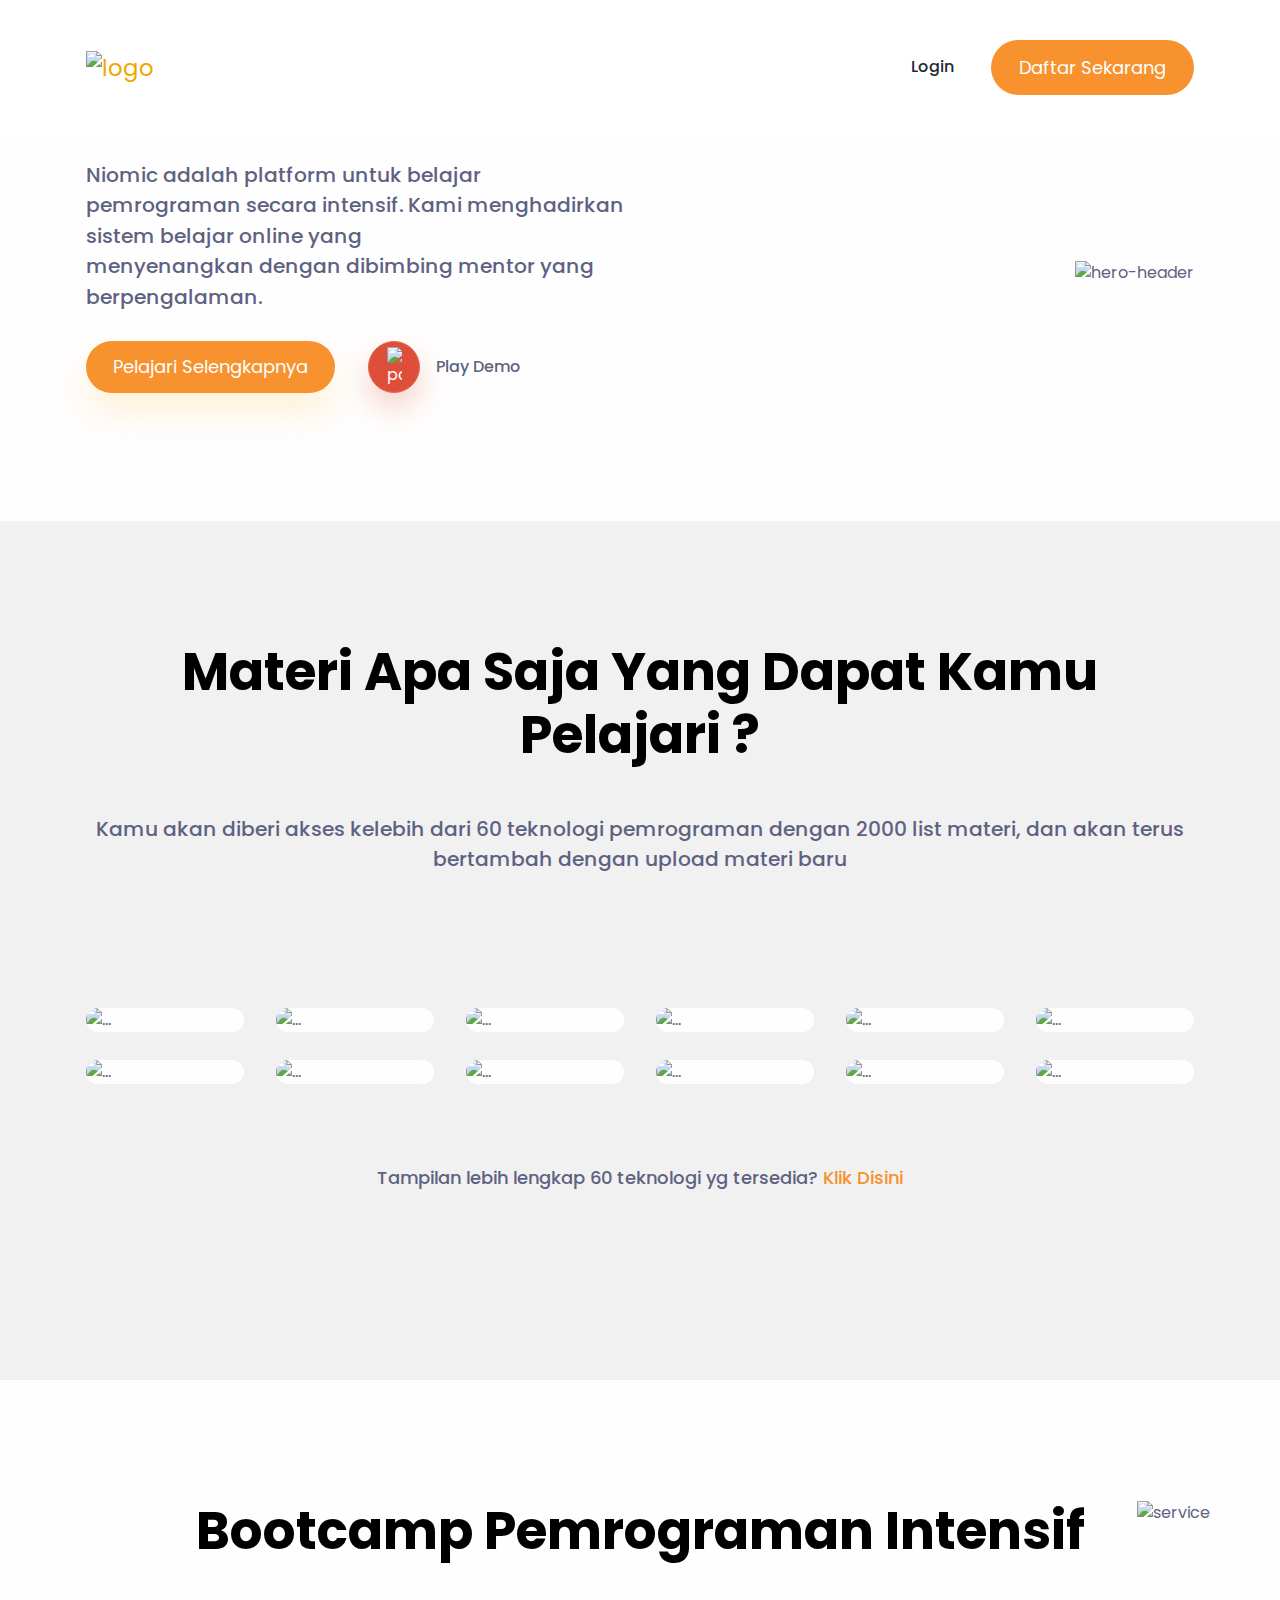
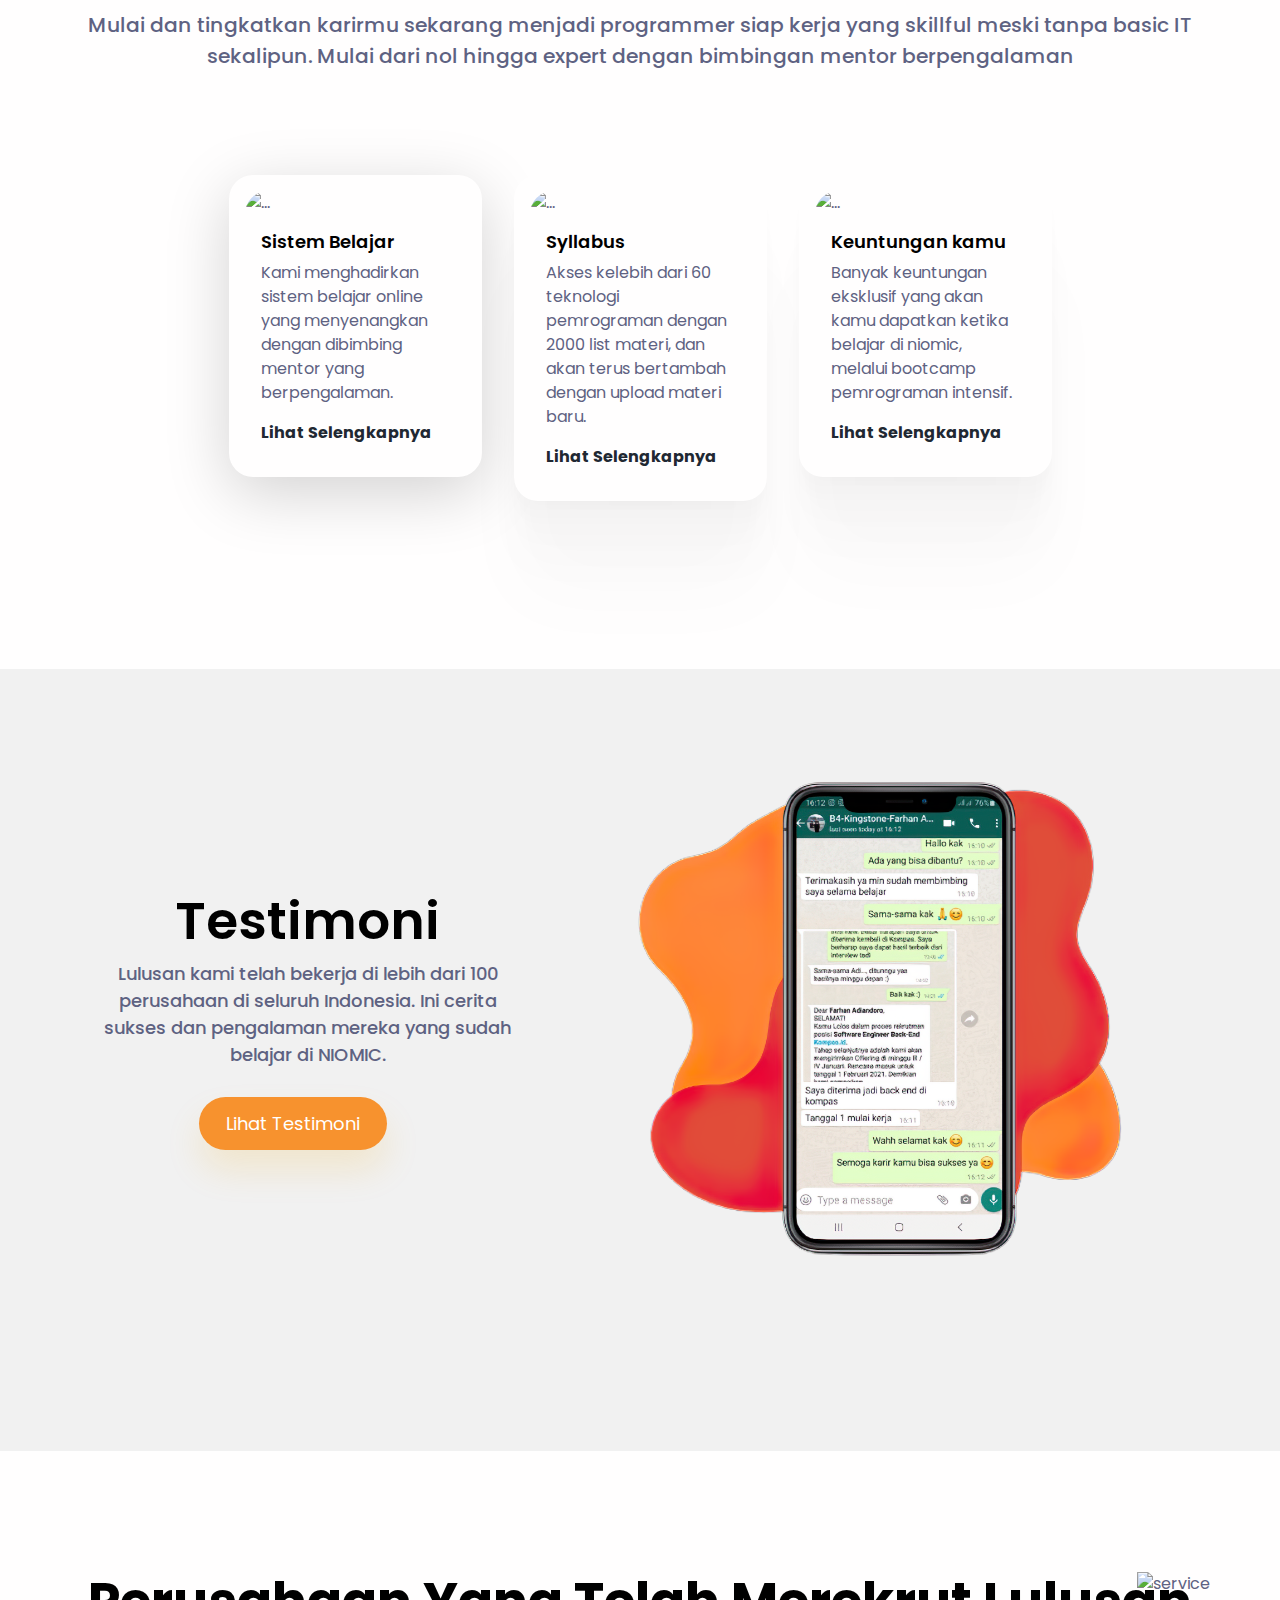
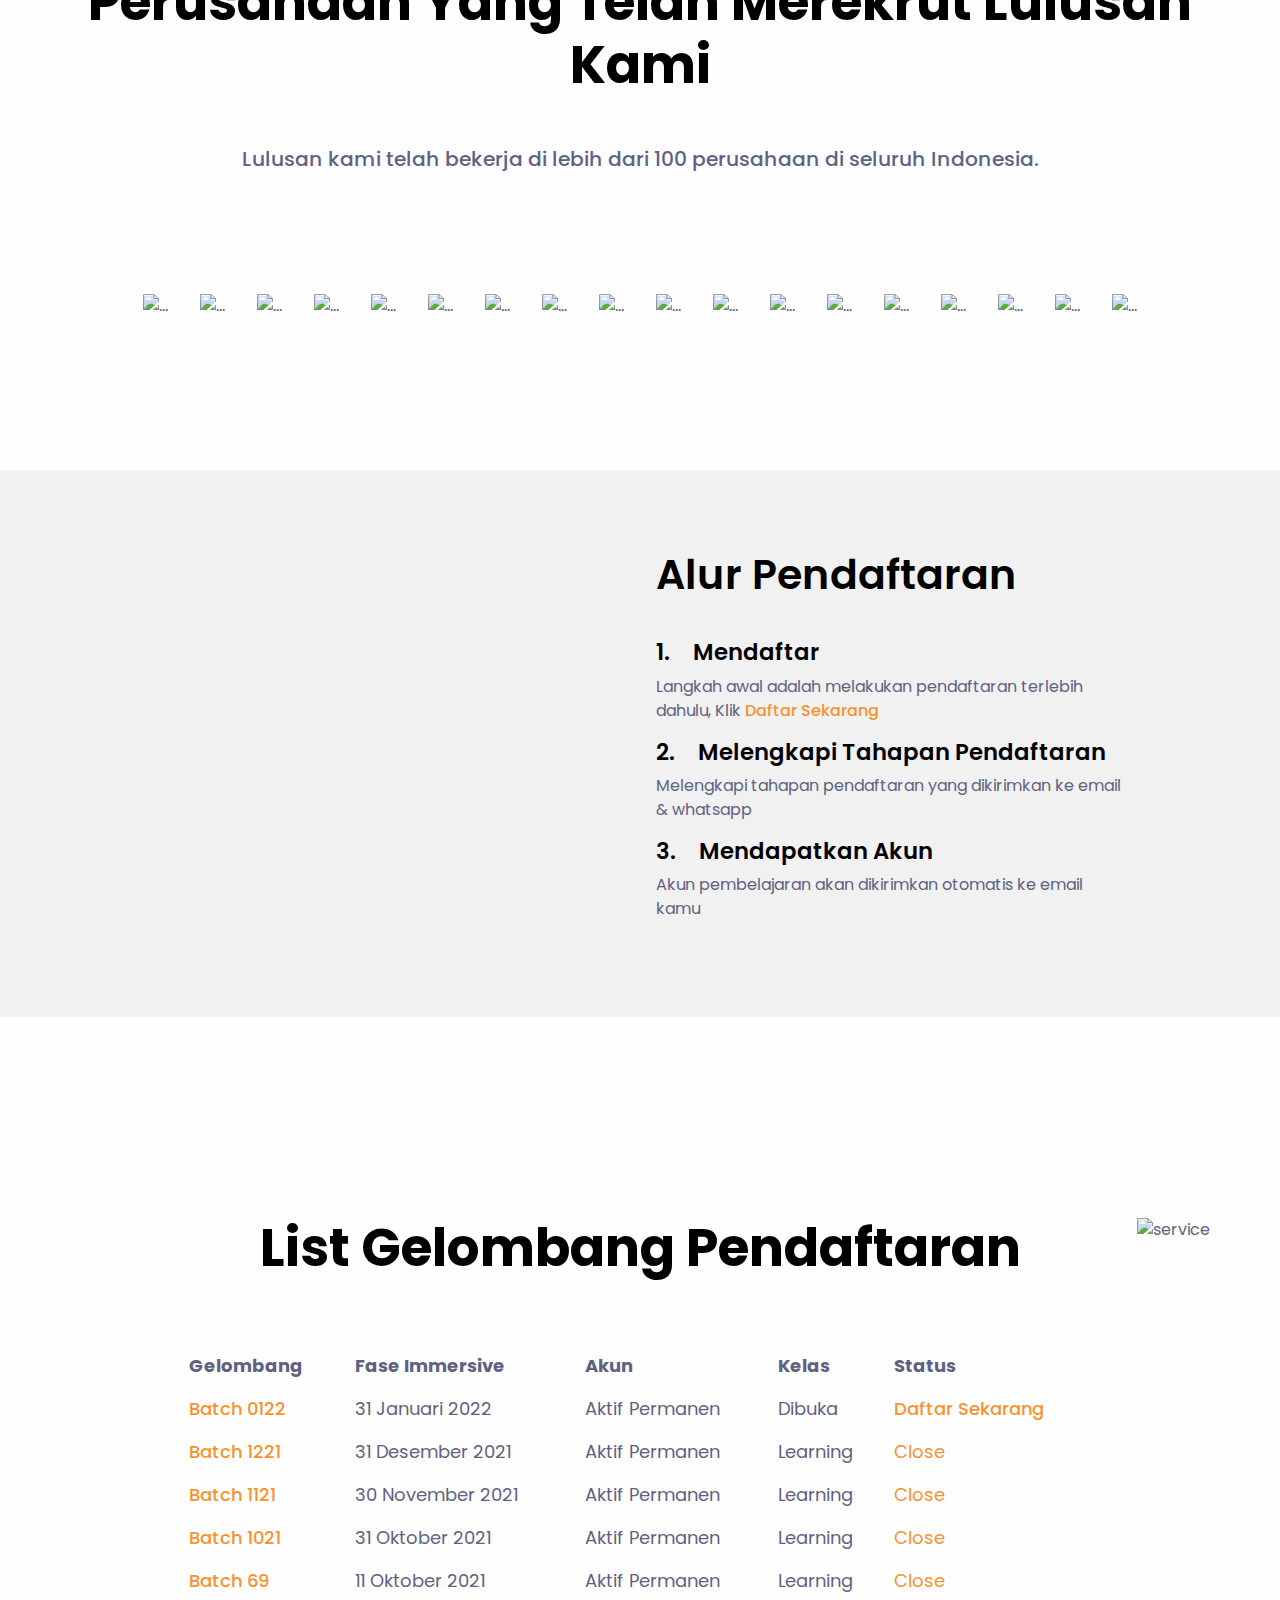
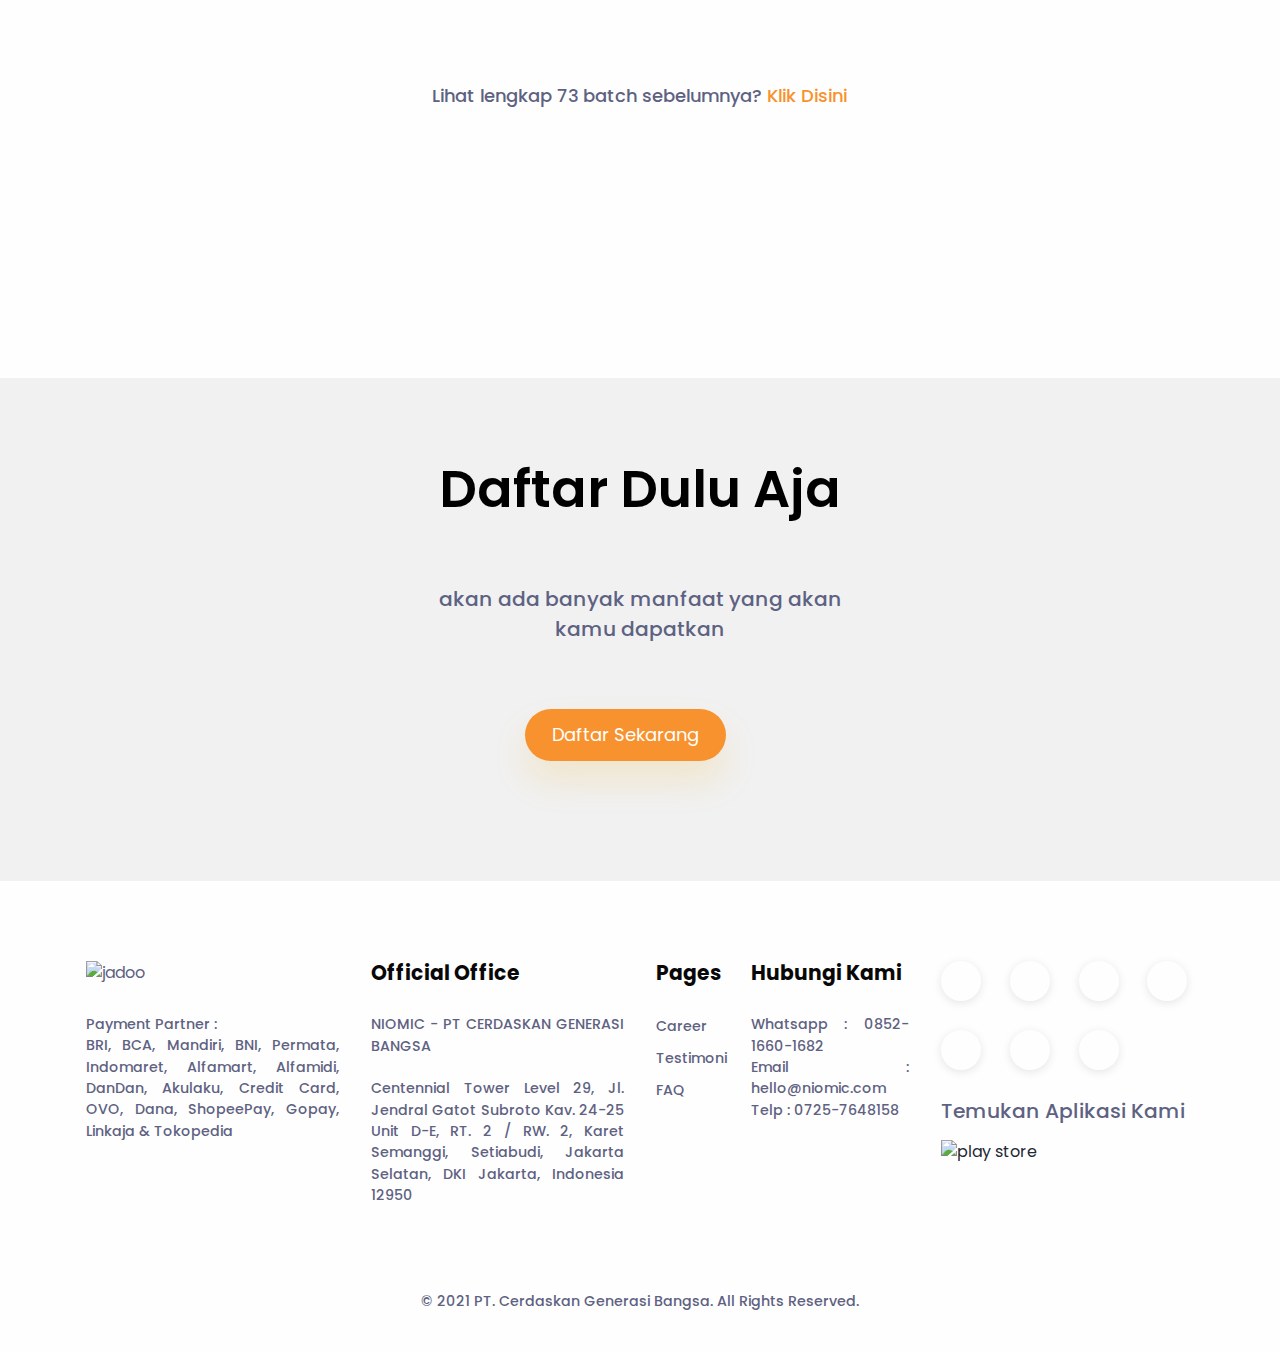
==== commit a0d25776: "home-2" ====
--- a/public/index.html
+++ b/public/index.html
@@ -41,7 +41,7 @@
             <ul class="navbar-nav ms-auto pt-2 pt-lg-0 font-base align-items-lg-center align-items-start">
               <li class="nav-item px-3 px-xl-4"><a class="nav-link fw-medium" aria-current="page" href="#!">Login</a></li>
 
-              <button type="button" class="btn btn-default btn-lg" style="background-color: #f7922e; color: white">Daftar Sekarang</button>
+              <button type="button" class="btn btn-default rounded-pill btn-lg" style="background-color: #f7922e; color: white">Daftar Sekarang</button>
             </ul>
           </div>
         </div>
@@ -59,11 +59,11 @@
                 </a>
               </h1>
               <p class="fs-2 mb-4 fw-medium">
-                Niomic adalah platform untuk belajar pemrograman secara<br class="d-none d-xl-block" />intensif. Kami menghadirkan sistem belajar online yang<br class="d-none d-xl-block" />menyenangkan dengan dibimbing mentor yang
+                Niomic adalah platform untuk belajar pemrograman secara intensif. Kami menghadirkan sistem belajar online yang<br class="d-none d-xl-block" />menyenangkan dengan dibimbing mentor yang
                 berpengalaman.
               </p>
               <div class="text-center text-md-start">
-                <a class="btn btn-primary btn-lg me-md-4 mb-3 mb-md-0 border-0 primary-btn-shadow" href="#!" role="button" style="background-color: #f7922e; color: white">Pelajari Selengkapnya</a>
+                <a class="btn btn-primary btn-lg me-md-4 mb-3 mb-md-0 rounded-pill border-0 primary-btn-shadow" href="#!" role="button" style="background-color: #f7922e; color: white">Pelajari Selengkapnya</a>
                 <div class="w-100 d-block d-md-none"></div>
                 <a href="#!" role="button" data-bs-toggle="modal" data-bs-target="#popupVideo"
                   ><span class="btn btn-danger round-btn-lg rounded-circle me-3 danger-btn-shadow" style="background-color: #df4e39"> <img src="assets/img/hero/play.svg" width="15" alt="paly" /></span></a
@@ -344,10 +344,10 @@
                   class="text-capitalize fs-xl-10"
                   style="font-family: 'Poppins', 'Rubik', 'Open Sans', -apple-system, BlinkMacSystemFont, 'Segoe UI', 'Helvetica Neue', Arial, sans-serif, 'Apple Color Emoji', 'Segoe UI Emoji', 'Segoe UI Symbol'"
                 >
-                  Testimonials
+                  Testimoni
                 </h1>
-                <p class="fs-2 mb-4 fw-medium">Lulusan kami telah bekerja di lebih dari 100 perusahaan di seluruh Indonesia. Ini cerita sukses<br class="d-none d-xl-block" />dan pengalaman mereka yang sudah belajar di NIOMIC.</p>
-                <a class="btn btn-primary btn-lg me-md-4 mb-3 mb-md-0 border-0 primary-btn-shadow" href="#!" role="button" style="background-color: #f7922e; color: white">Lihat Testimoni</a>
+                <p class="fs-1 mb-4 fw-medium">Lulusan kami telah bekerja di lebih dari 100 perusahaan di seluruh Indonesia. Ini cerita sukses dan pengalaman mereka yang sudah belajar di NIOMIC.</p>
+                <a class="btn btn-primary btn-lg me-md-4 mb-3 mb-md-0 rounded-pill border-0 primary-btn-shadow" href="#!" role="button" style="background-color: #f7922e; color: white">Lihat Testimoni</a>
               </div>
             </div>
             <div class="col-lg-1"></div>
@@ -405,7 +405,7 @@
 
       <!-- ========================================== -->
 
-      <section id="testimonial" style="background-color: #f1f1f1">
+      <section id="alurpendaftaran" style="background-color: #f1f1f1">
         <div class="container">
           <div class="row justify-content-center align-items-center">
             <div class="col-lg-5">
@@ -457,7 +457,7 @@
                 
                   <!-- <img src="https://asset-niomic.s3-ap-southeast-1.amazonaws.com/niomicv3/c_assets/sistem+belajar/c-akses-materi.png" alt="Icon" class="icon icon-lg" style="width: 30%; height: 20%" /> -->
                     <div class="">
-                      <table class="table table-hover table-borderless">
+                      <table class="table table-hover table-borderless fs-1">
                         <thead>
                           <tr>
                             <th scope="col">Gelombang</th>
@@ -534,15 +534,15 @@
         <div class="container">
           <div class="row d-flex justify-content-center align-items-center">
             <div class="col-lg-5">
-              <div class="mb-4 text-center">
+              <div class="mb-5 text-center">
                 <h1
-                  class="text-capitalize fs-xl-10"
+                  class="text-capitalize fs-xl-10 mb-7"
                   style="font-family: 'Poppins', 'Rubik', 'Open Sans', -apple-system, BlinkMacSystemFont, 'Segoe UI', 'Helvetica Neue', Arial, sans-serif, 'Apple Color Emoji', 'Segoe UI Emoji', 'Segoe UI Symbol'"
                 >
                 Daftar dulu aja
                 </h1>
-                <p class="fs-1 mb-5 fw-medium">akan ada banyak manfaat yang akan kamu dapatkan</p>
-                <a class="btn btn-primary btn-lg me-md-4 mb-2 mb-md-0 border-0 primary-btn-shadow" href="#!" role="button" style="background-color: #f7922e; color: white">Daftar Sekarang</a>
+                <p class="fs-2 mb-7 fw-medium">akan ada banyak manfaat yang akan kamu dapatkan</p>
+                <a class="btn btn-primary btn-lg me-md-4 mb-5 mb-md-0 border-0 rounded-pill primary-btn-shadow" href="#!" role="button" style="background-color: #f7922e; color: white">Daftar Sekarang</a>
               </div>
             </div>
           </div>
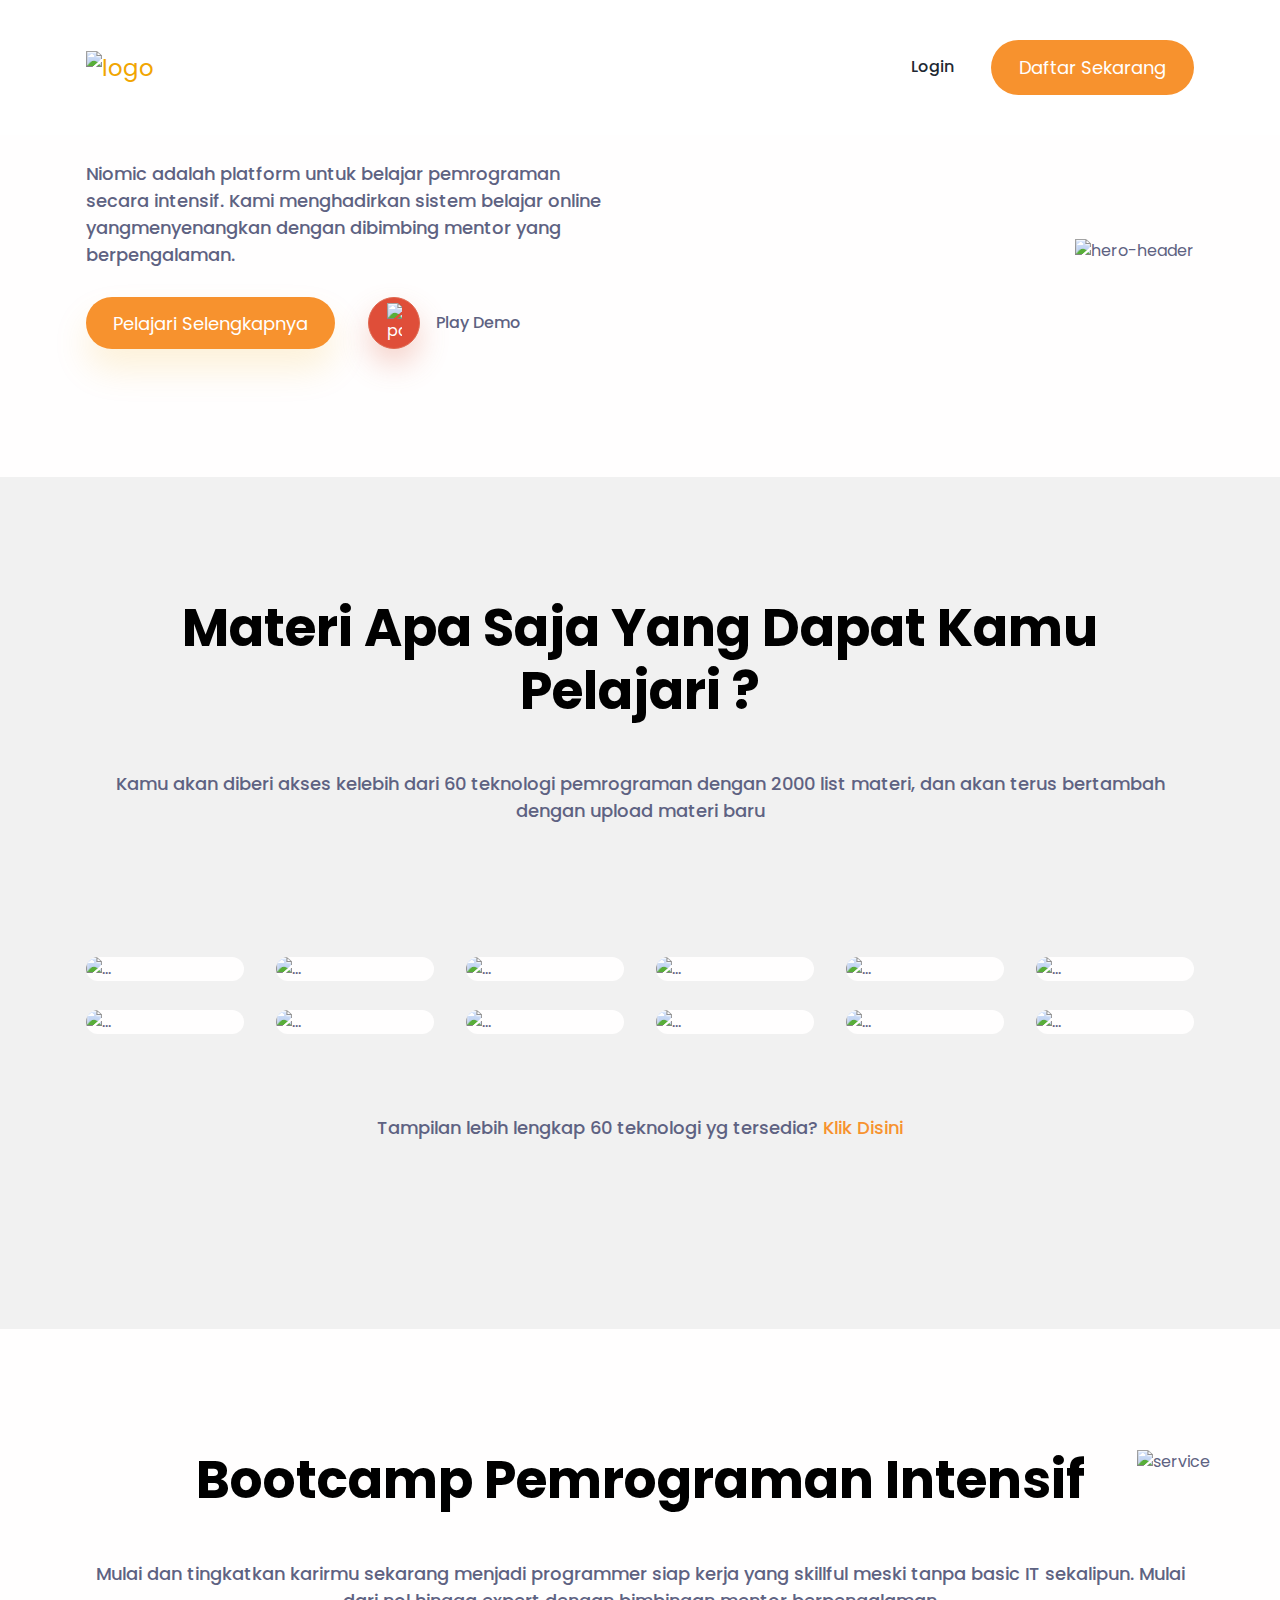
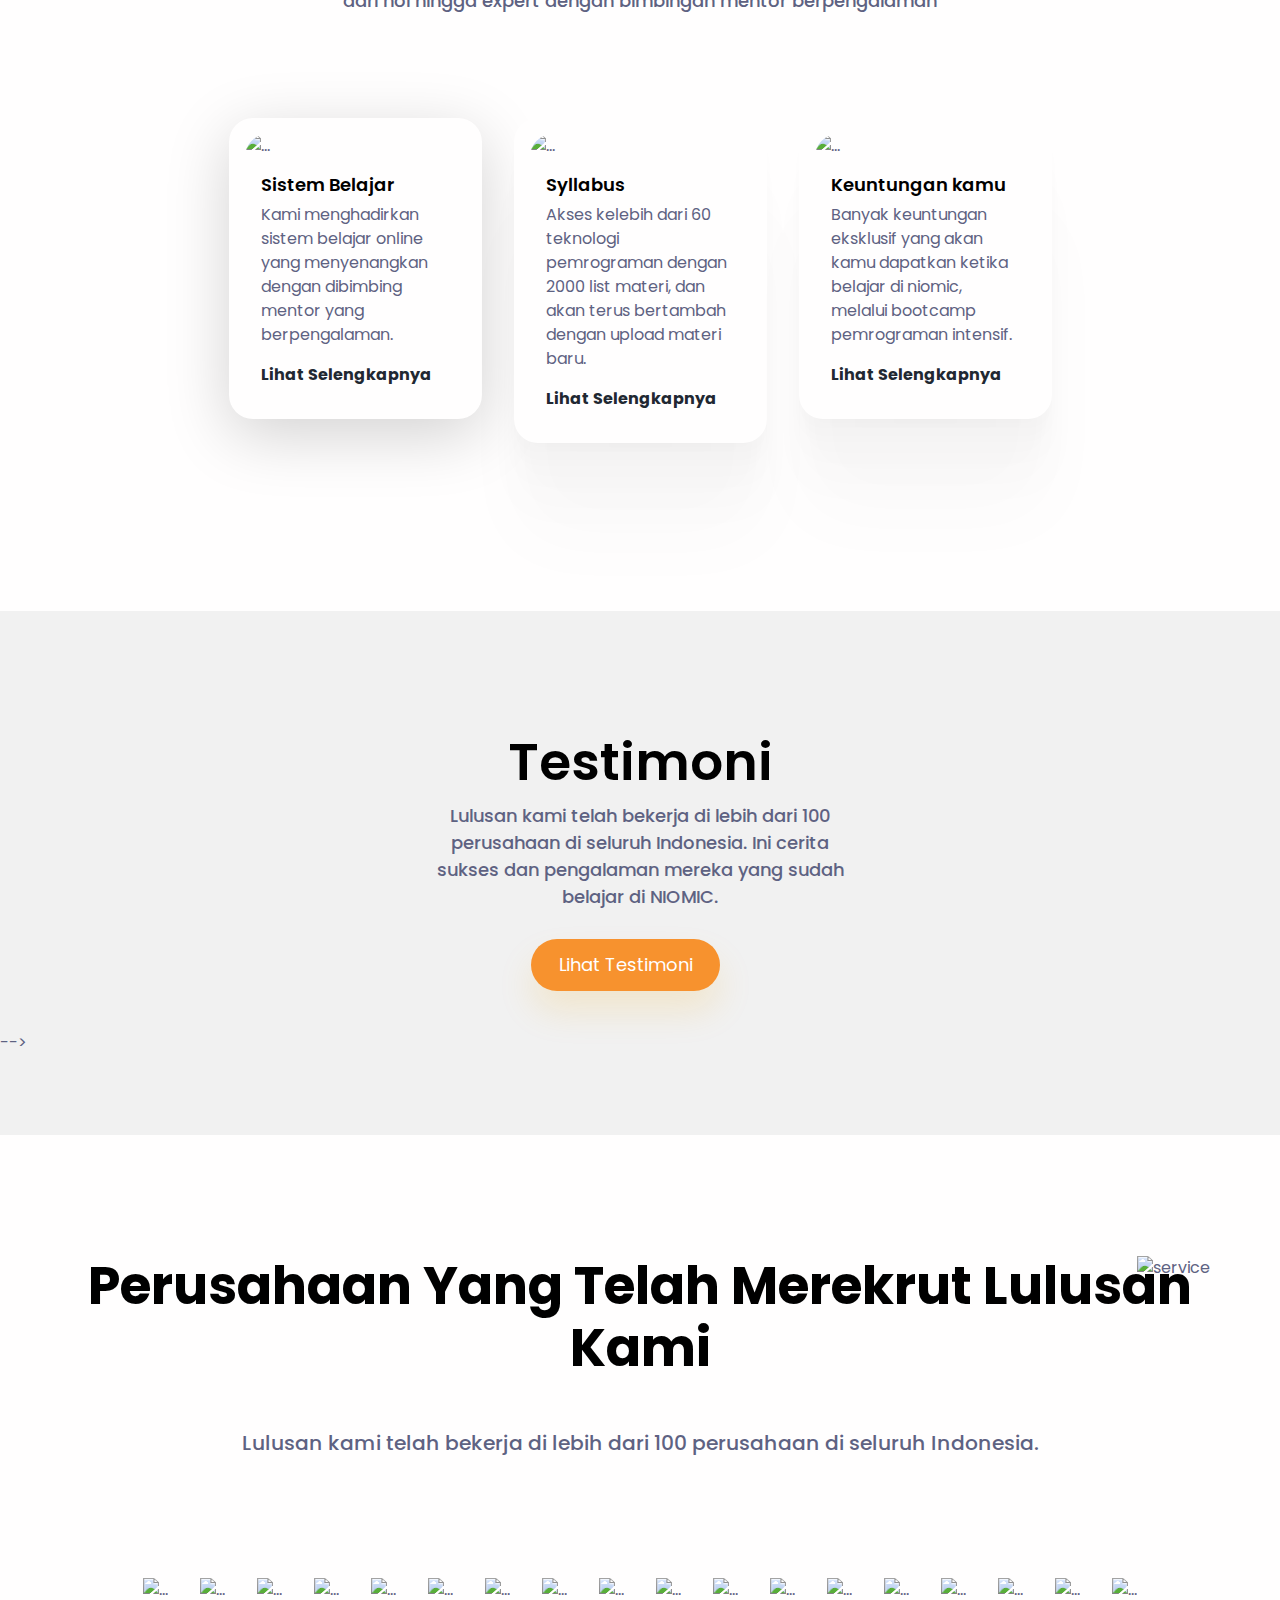
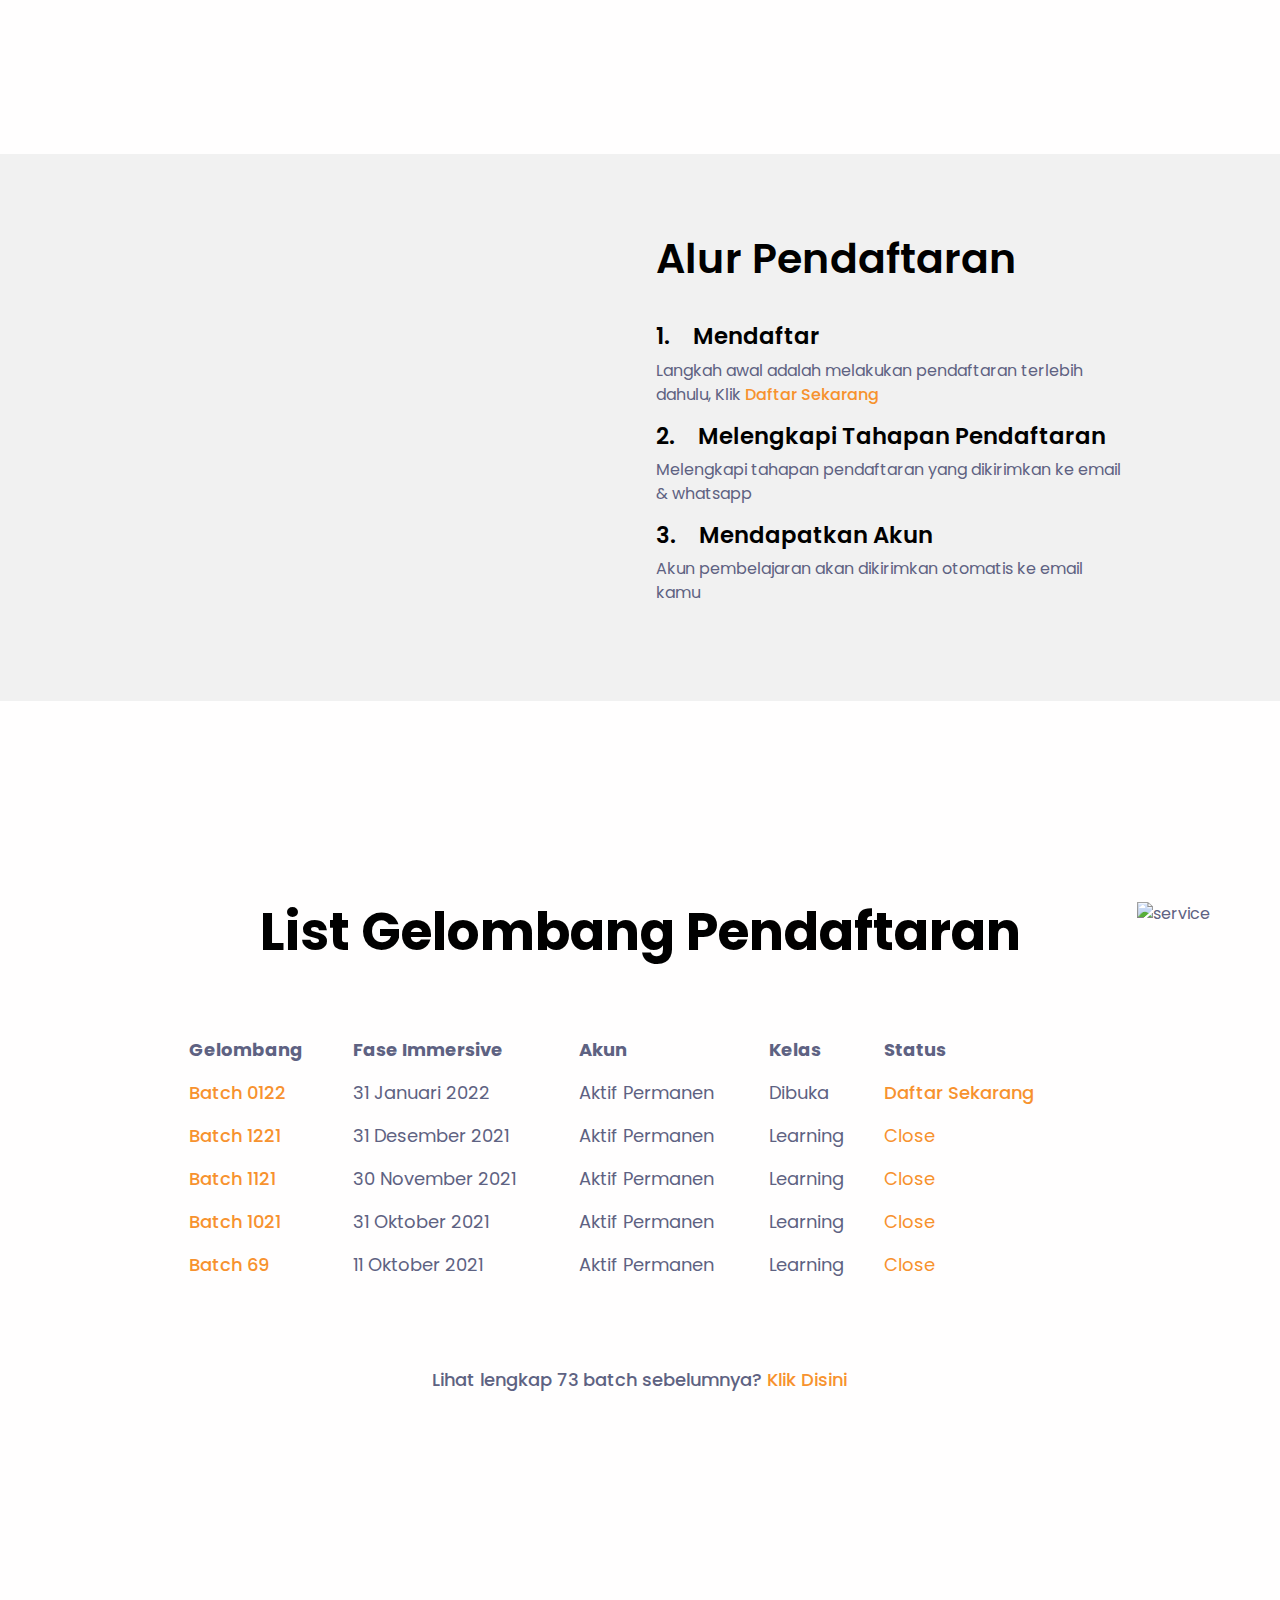
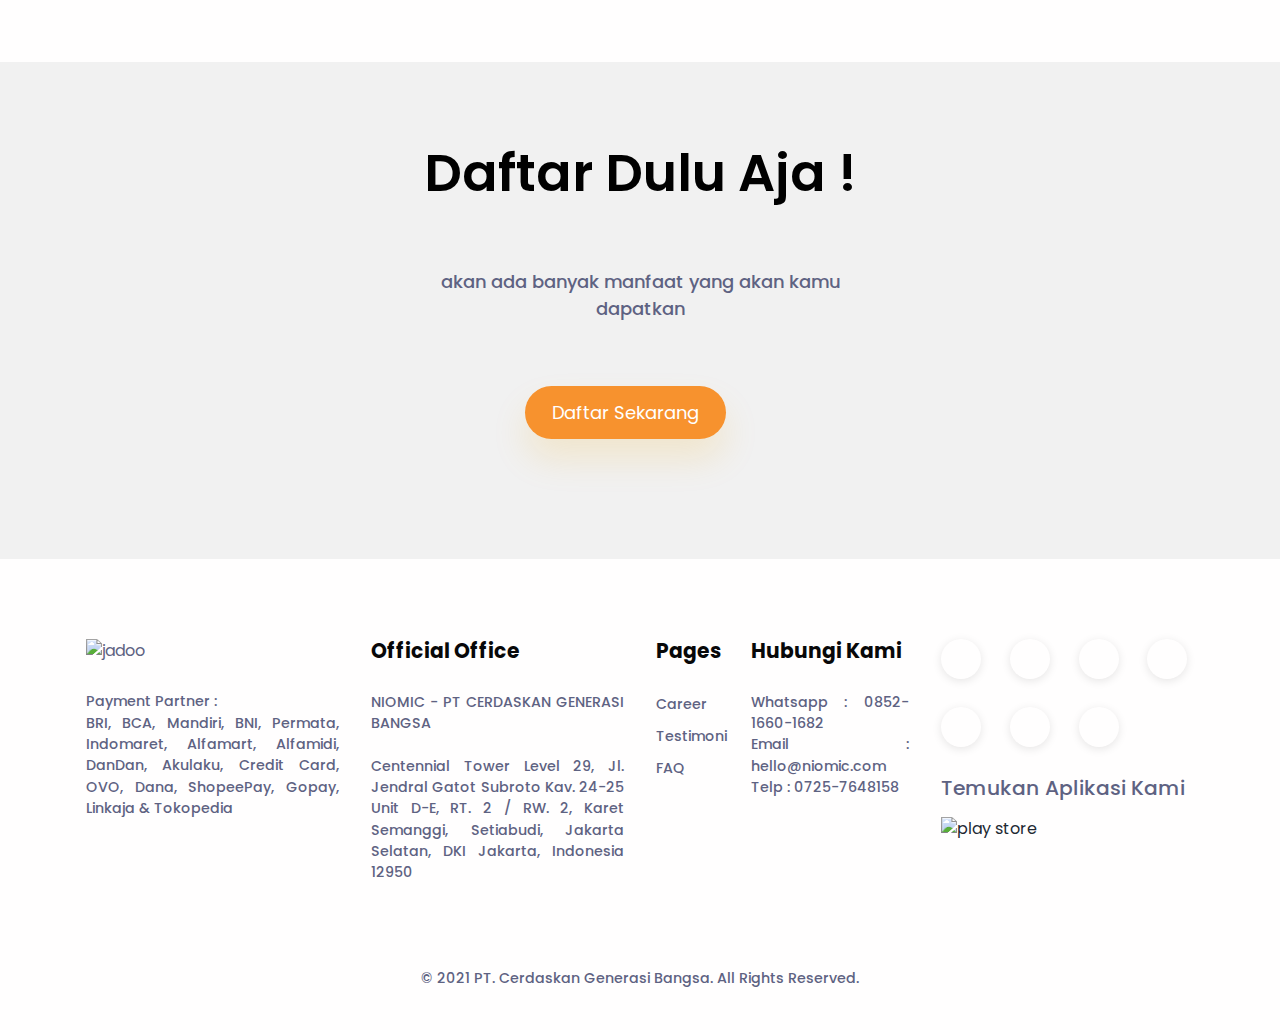
==== commit f24f8155: "testimoni" ====
--- a/public/index.html
+++ b/public/index.html
@@ -58,12 +58,12 @@
                   <span class="wrap"></span>
                 </a>
               </h1>
-              <p class="fs-2 mb-4 fw-medium">
-                Niomic adalah platform untuk belajar pemrograman secara intensif. Kami menghadirkan sistem belajar online yang<br class="d-none d-xl-block" />menyenangkan dengan dibimbing mentor yang
+              <p class="fs-1 mb-4 fw-medium md-3">
+                Niomic adalah platform untuk belajar pemrograman secara intensif. Kami menghadirkan sistem belajar online yangmenyenangkan dengan dibimbing mentor yang
                 berpengalaman.
               </p>
               <div class="text-center text-md-start">
-                <a class="btn btn-primary btn-lg me-md-4 mb-3 mb-md-0 rounded-pill border-0 primary-btn-shadow" href="#!" role="button" style="background-color: #f7922e; color: white">Pelajari Selengkapnya</a>
+                <a class="btn btn-primary btn-lg me-md-4 mb-3 mb-md-0 rounded-pill border-0 primary-btn-shadow hover" href="#!" role="button" style="background-color: #f7922e; color: white">Pelajari Selengkapnya</a>
                 <div class="w-100 d-block d-md-none"></div>
                 <a href="#!" role="button" data-bs-toggle="modal" data-bs-target="#popupVideo"
                   ><span class="btn btn-danger round-btn-lg rounded-circle me-3 danger-btn-shadow" style="background-color: #df4e39"> <img src="assets/img/hero/play.svg" width="15" alt="paly" /></span></a
@@ -85,7 +85,7 @@
                 </div>
               </div>
             </div>
-            <div class="col-md-5 col-lg-6 order-0 order-md-1 text-end"><img class="pt-7 pt-md-0 hero-img" src="assets/img/poto-cewe1.png" alt="hero-header" /></div>
+            <div class="col-md-5 col-lg-6 order-0 order-md-1 text-end z-index--1"><img class="pt-7 pt-md-0 hero-img" src="assets/img/poto-cewe1.png" alt="hero-header" /></div>
           </div>
         </div>
       </section>
@@ -103,7 +103,7 @@
             >
               Materi apa saja yang dapat kamu pelajari ?
             </h3>
-            <p class="fs-2 mb-4 py-5 fw-medium text-center">Kamu akan diberi akses kelebih dari 60 teknologi pemrograman dengan 2000 list materi, dan akan terus bertambah dengan upload materi baru</p>
+            <p class="fs-1 mb-4 py-5 fw-medium text-center">Kamu akan diberi akses kelebih dari 60 teknologi pemrograman dengan 2000 list materi, dan akan terus bertambah dengan upload materi baru</p>
             <!-- Button trigger modal -->
 
             <!-- Modal -->
@@ -291,37 +291,37 @@
             >
               Bootcamp Pemrograman Intensif
             </h3>
-            <p class="fs-2 mb-4 py-5 fw-medium text-center">
+            <p class="fs-1 mb-4 py-5 fw-medium text-center">
               Mulai dan tingkatkan karirmu sekarang menjadi programmer siap kerja yang skillful meski tanpa basic IT sekalipun. Mulai dari nol hingga expert dengan bimbingan mentor berpengalaman
             </p>
           </div>
           <div class="row justify-content-center">
             <div class="col-lg-3 col-sm-6 mb-6">
-              <div class="card shadow-lg p-3 mb-5 bg-body rounded">
+              <div class="card shadow-lg p-3 mb-5 bg-body rounded hover">
                 <img src="assets/img/niomic/sistem-belajar.png" class="card-img-top" alt="..." />
                 <div class="card-body">
                   <h5 class="card-title">Sistem Belajar</h5>
-                  <p class="card-text">Kami menghadirkan sistem belajar online yang menyenangkan dengan dibimbing mentor yang berpengalaman.</p>
+                  <p class="card-text fs--3">Kami menghadirkan sistem belajar online yang menyenangkan dengan dibimbing mentor yang berpengalaman.</p>
                   <a href="s-belajar.html" class="" style="text-decoration: none; font-weight: bold">Lihat Selengkapnya</a>
                 </div>
               </div>
             </div>
             <div class="col-lg-3 col-sm-6 mb-6">
-              <div class="card shadow p-3 mb-5 bg-body rounded">
+              <div class="card shadow p-3 mb-5 bg-body rounded hover">
                 <img src="assets/img/niomic/c-silabus.png" class="card-img-top" alt="..." />
                 <div class="card-body">
                   <h5 class="card-title">Syllabus</h5>
-                  <p class="card-text">Akses kelebih dari 60 teknologi pemrograman dengan 2000 list materi, dan akan terus bertambah dengan upload materi baru.</p>
+                  <p class="card-text fs--3 text-start">Akses kelebih dari 60 teknologi pemrograman dengan 2000 list materi, dan akan terus bertambah dengan upload materi baru.</p>
                   <a href="silabus.html" class="" style="text-decoration: none; font-weight: bold">Lihat Selengkapnya</a>
                 </div>
               </div>
             </div>
             <div class="col-lg-3 col-sm-6 mb-6">
-              <div class="card shadow p-3 mb-5 bg-body rounded">
+              <div class="card shadow p-3 mb-5 bg-body rounded hover">
                 <img src="assets/img/niomic/c-keuntungan.png  " class="card-img-top" alt="..." />
                 <div class="card-body">
                   <h5 class="card-title">Keuntungan kamu</h5>
-                  <p class="card-text">Banyak keuntungan eksklusif yang akan kamu dapatkan ketika belajar di niomic, melalui bootcamp pemrograman intensif.</p>
+                  <p class="card-text fs--3">Banyak keuntungan eksklusif yang akan kamu dapatkan ketika belajar di niomic, melalui bootcamp pemrograman intensif.</p>
                   <a href="keuntungan.html" class="" style="text-decoration: none; font-weight: bold">Lihat Selengkapnya</a>
                 </div>
               </div>
@@ -339,7 +339,7 @@
         <div class="container">
           <div class="row justify-content-center align-items-center">
             <div class="col-lg-5">
-              <div class="mb-8 text-center">
+              <div class="my-5 text-center">
                 <h1
                   class="text-capitalize fs-xl-10"
                   style="font-family: 'Poppins', 'Rubik', 'Open Sans', -apple-system, BlinkMacSystemFont, 'Segoe UI', 'Helvetica Neue', Arial, sans-serif, 'Apple Color Emoji', 'Segoe UI Emoji', 'Segoe UI Symbol'"
@@ -347,15 +347,18 @@
                   Testimoni
                 </h1>
                 <p class="fs-1 mb-4 fw-medium">Lulusan kami telah bekerja di lebih dari 100 perusahaan di seluruh Indonesia. Ini cerita sukses dan pengalaman mereka yang sudah belajar di NIOMIC.</p>
-                <a class="btn btn-primary btn-lg me-md-4 mb-3 mb-md-0 rounded-pill border-0 primary-btn-shadow" href="#!" role="button" style="background-color: #f7922e; color: white">Lihat Testimoni</a>
-              </div>
-            </div>
-            <div class="col-lg-1"></div>
+                <a class="btn btn-primary btn-lg me-md-4 mb-md-0 rounded-pill border-0 primary-btn-shadow hover" href="#!" role="button" style="background-color: #f7922e; color: white">Lihat Testimoni</a>
+              </div>
+            </div>
+            <!-- <div class="col-lg-1"></div>
             <div class="col-lg-6">
               <div class="pe-7 ps-5 ps-lg-0">
-                <div class="text-end"><img class="pt-7 pt-md-0 hero-img" src="assets/img/hp-niomic.png" alt="hero-header" /></div>
-              </div>
-            </div>
+                <div class="text-end">
+                  <!-- <img class="pt-7 pt-md-0 hero-img" src="assets/img/hp-niomic.png" alt="hero-header" /> -->
+                  <!-- carouse; -->
+                </div>
+              </div>
+            </div> -->
           </div>
         </div>
         <!-- end of .container-->
@@ -457,7 +460,7 @@
                 
                   <!-- <img src="https://asset-niomic.s3-ap-southeast-1.amazonaws.com/niomicv3/c_assets/sistem+belajar/c-akses-materi.png" alt="Icon" class="icon icon-lg" style="width: 30%; height: 20%" /> -->
                     <div class="">
-                      <table class="table table-hover table-borderless fs-1">
+                      <table class="table table-borderless fs-1">
                         <thead>
                           <tr>
                             <th scope="col">Gelombang</th>
@@ -473,14 +476,15 @@
                             <td>31 Januari 2022</td>
                             <td>Aktif Permanen</td>
                             <td>Dibuka</td>
-                            <td class="fw-medium" >
+                            <td class="fw-medium hover-x" >
                               <a href="#" style="color:#f7922e">
-                                Daftar Sekarang
+                                Daftar Sekarang<span style="display: inline-block; width: 1ch;">&#9;</span>
                               </a>
+                              <i class="fas fa-arrow-right align-content-center mt-2 fs--1" style="color:#f7922e"></i>
                             </td>
                           </tr>
                           <tr class="col-md-2">
-                            <th scope="row" class="fw-medium" style="color:#f7922e">Batch 1221</th>
+                            <th scope="row" class="fw-medium" style="color:#f7922e;">Batch 1221</th>
                             <td>31 Desember 2021</td>
                             <td>Aktif Permanen</td>
                             <td>Learning</td>
@@ -539,10 +543,10 @@
                   class="text-capitalize fs-xl-10 mb-7"
                   style="font-family: 'Poppins', 'Rubik', 'Open Sans', -apple-system, BlinkMacSystemFont, 'Segoe UI', 'Helvetica Neue', Arial, sans-serif, 'Apple Color Emoji', 'Segoe UI Emoji', 'Segoe UI Symbol'"
                 >
-                Daftar dulu aja
+                Daftar dulu aja !
                 </h1>
-                <p class="fs-2 mb-7 fw-medium">akan ada banyak manfaat yang akan kamu dapatkan</p>
-                <a class="btn btn-primary btn-lg me-md-4 mb-5 mb-md-0 border-0 rounded-pill primary-btn-shadow" href="#!" role="button" style="background-color: #f7922e; color: white">Daftar Sekarang</a>
+                <p class="fs-1 mb-7 fw-medium">akan ada banyak manfaat yang akan kamu dapatkan</p>
+                <a class="btn btn-primary btn-lg me-md-4 mb-5 mb-md-0 border-0 rounded-pill primary-btn-shadow hover" href="#!" role="button" style="background-color: #f7922e; color: white">Daftar Sekarang</a>
               </div>
             </div>
           </div>
--- a/public/assets/css/style.css
+++ b/public/assets/css/style.css
@@ -21,3 +21,20 @@
   height: 5rem;
 }
 
+.hover {
+  transition: 0.3s;
+}
+
+.hover:hover{
+  transform: translateY(-8px);
+
+}
+
+.hover-x {
+  transition: 0.3s;
+}
+
+.hover-x:hover{
+  transform: translateX(5px);
+
+}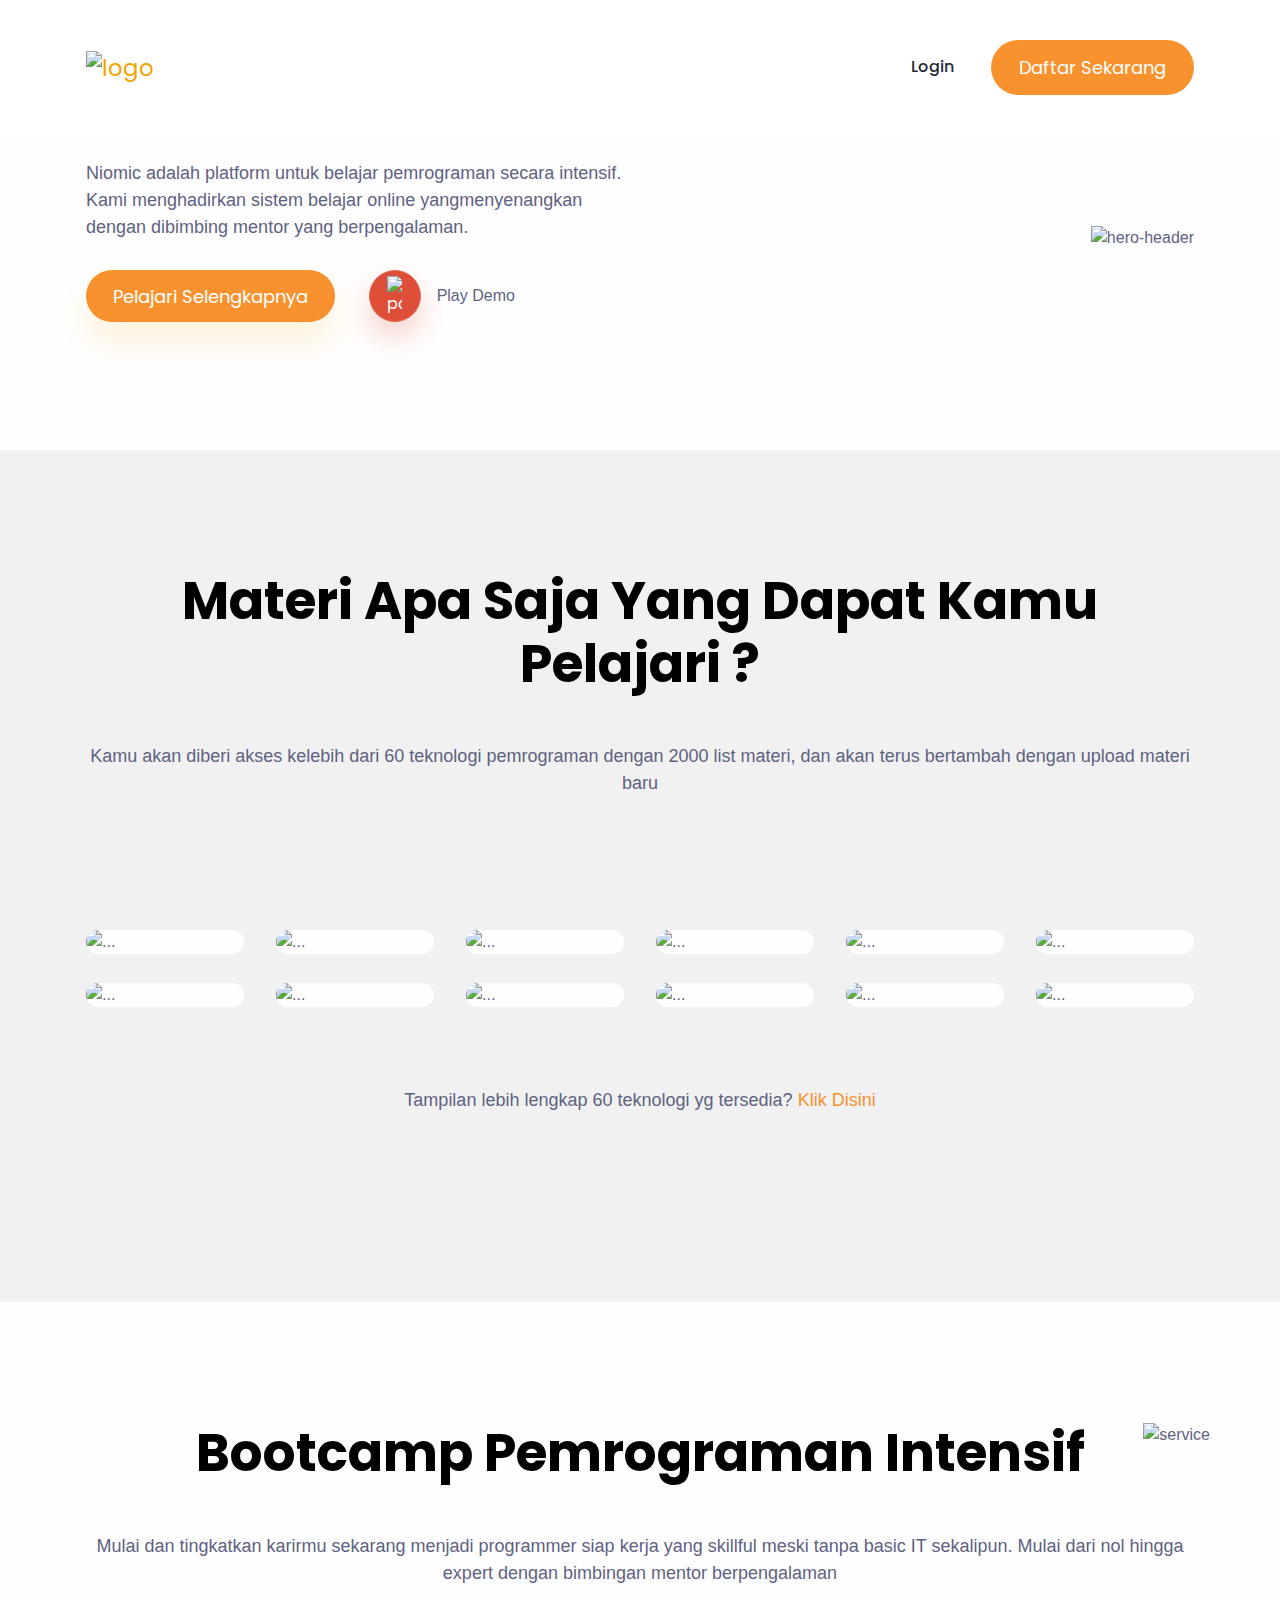
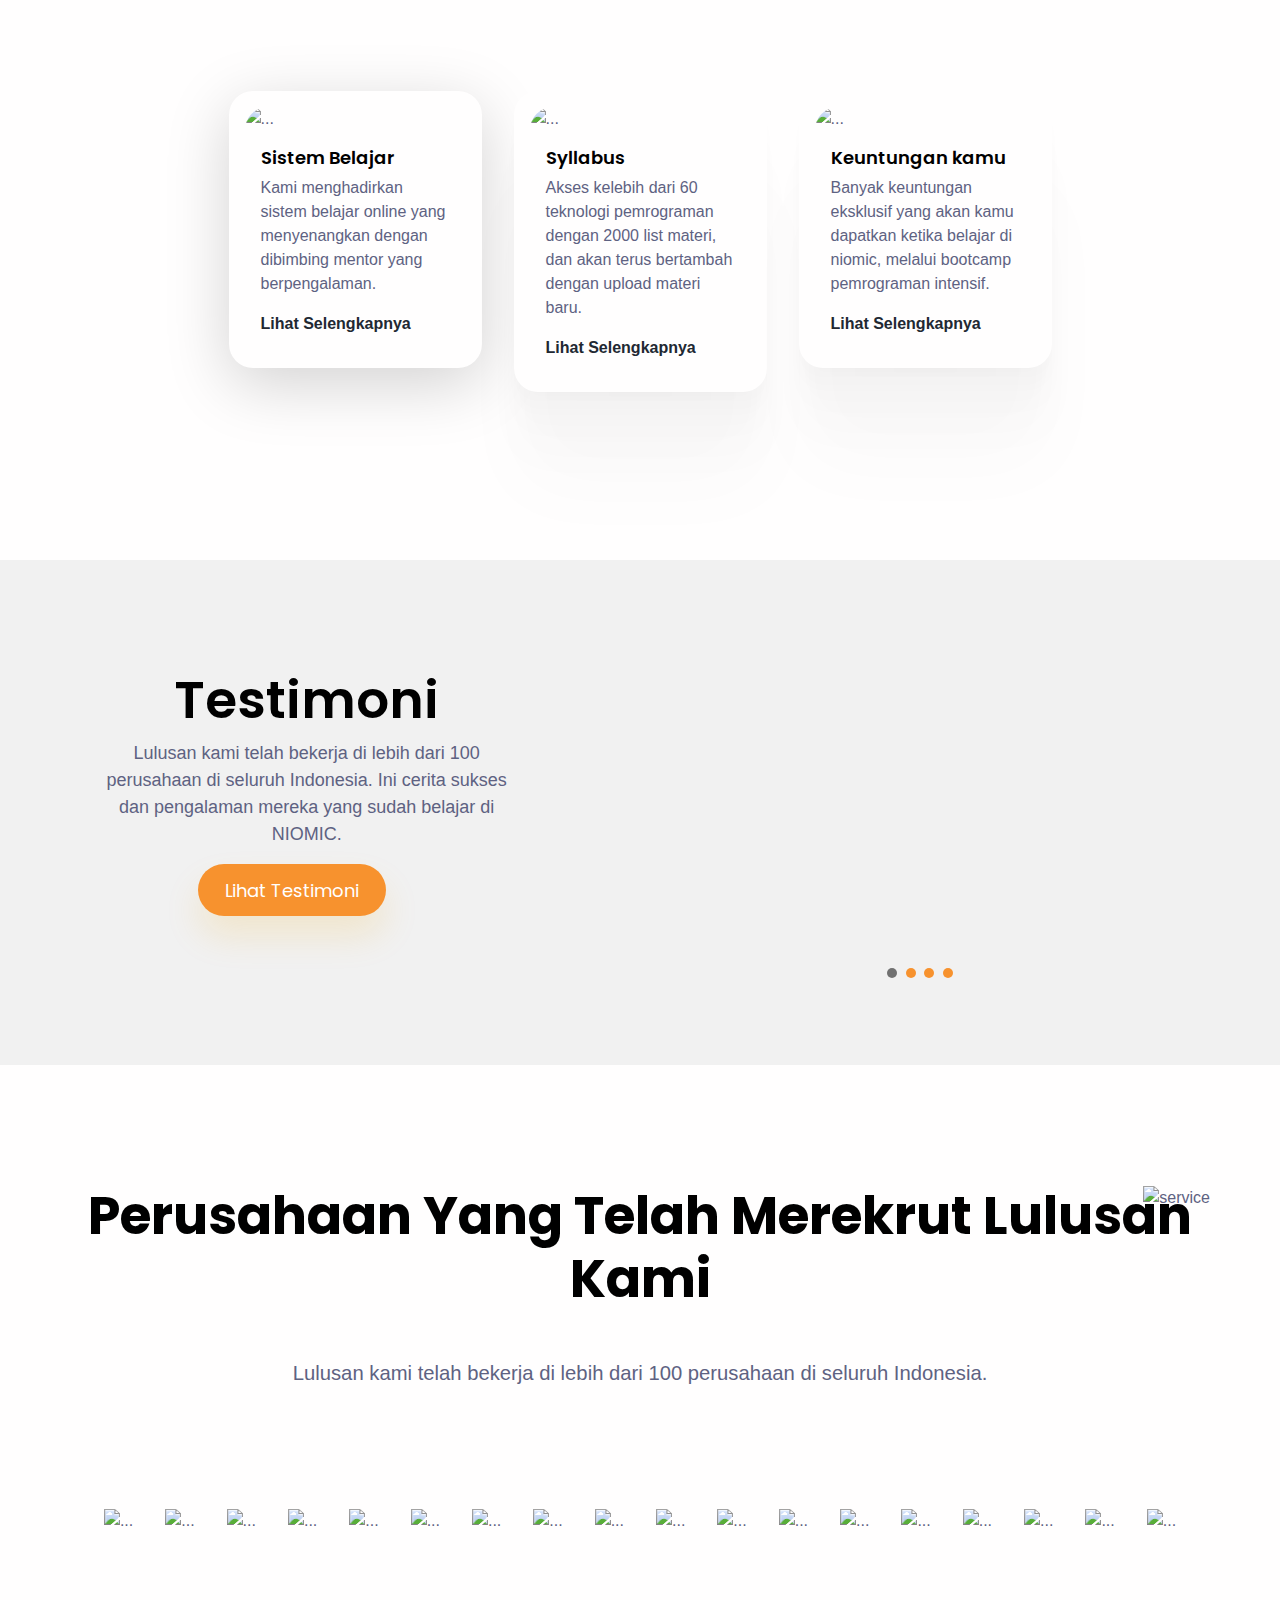
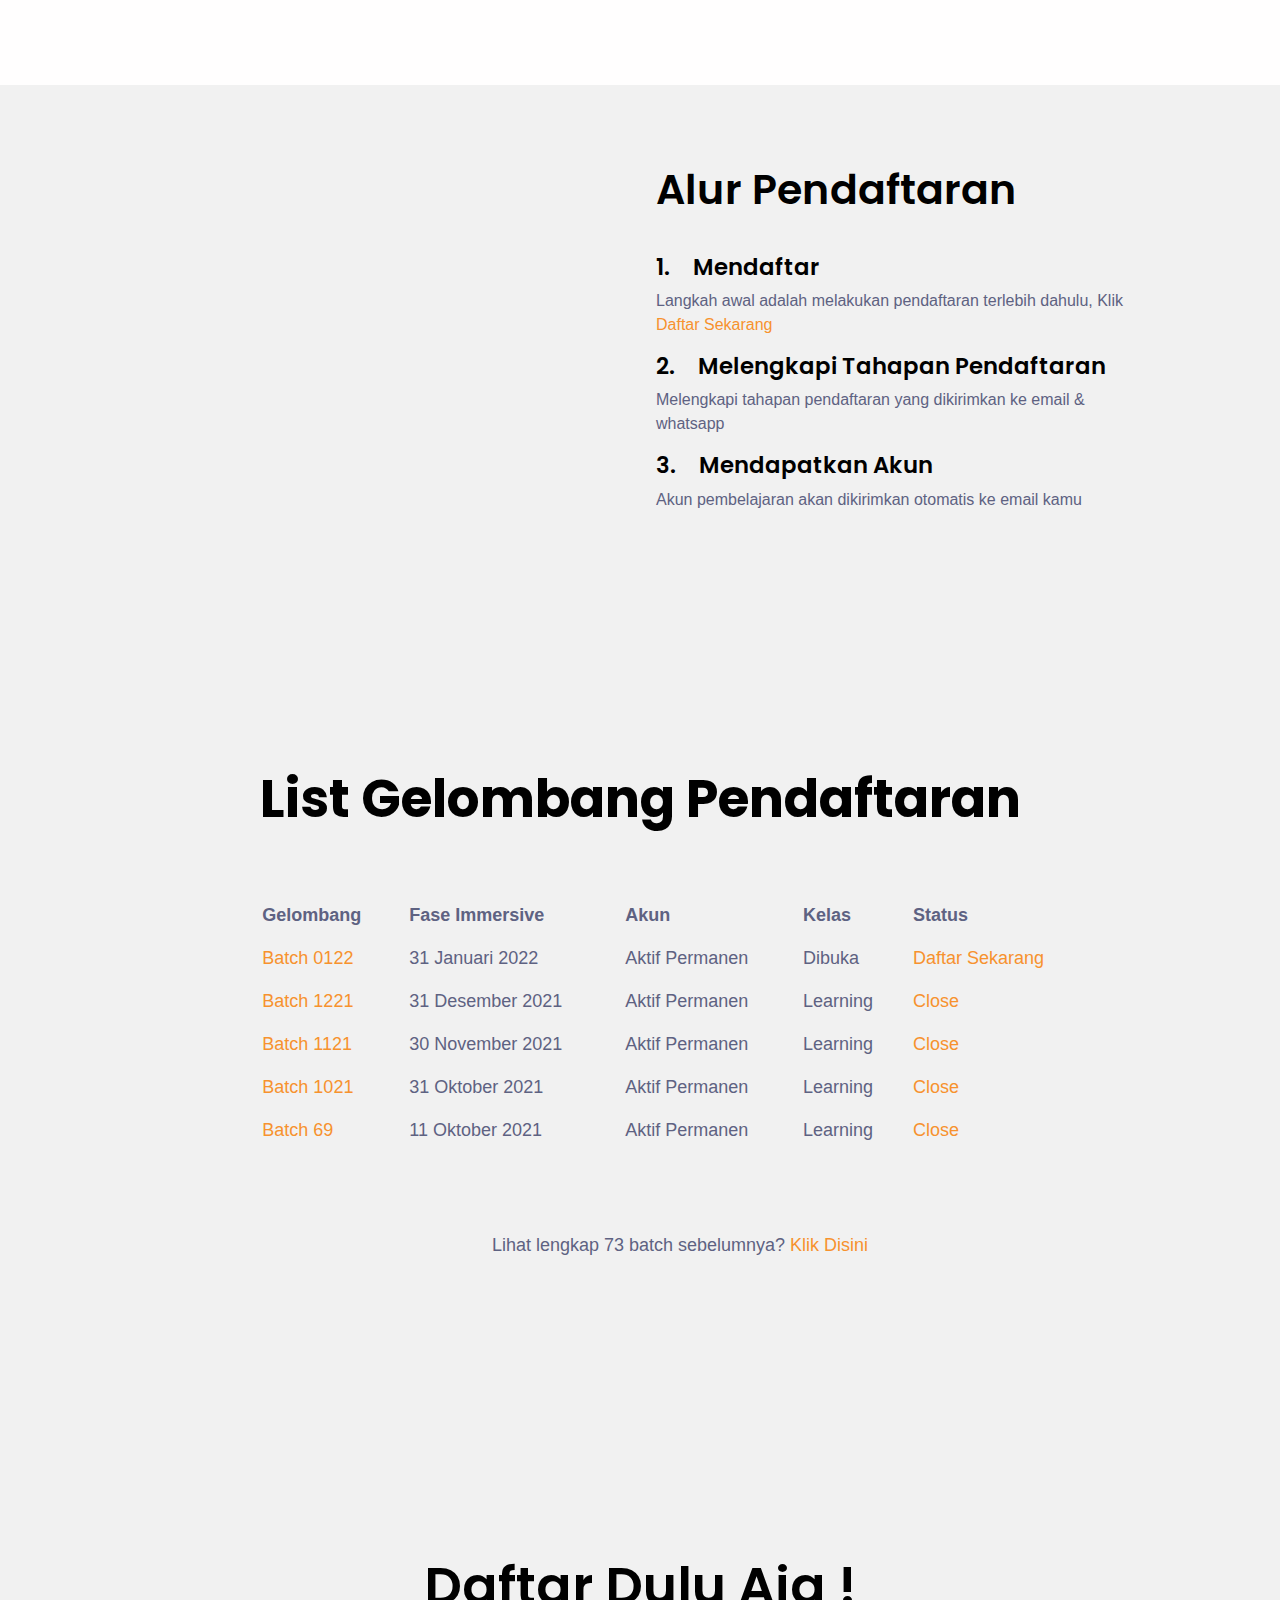
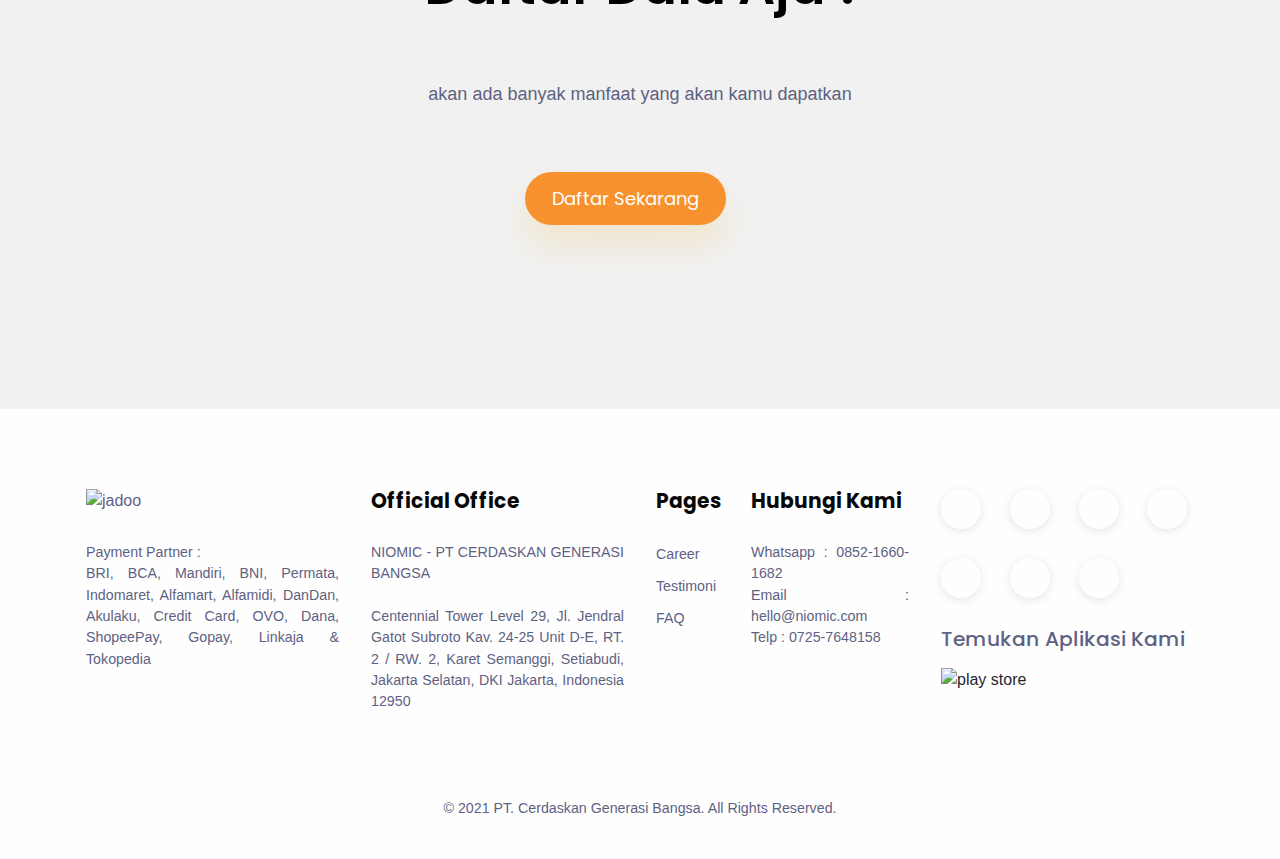
==== commit df51e718: "slider-testimoni" ====
--- a/public/index.html
+++ b/public/index.html
@@ -336,29 +336,59 @@
       <!-- ============================================-->
       <!-- <section> begin ============================-->
       <section id="testimonial" style="background-color: #f1f1f1">
-        <div class="container">
+        <div class="container-fluid">
           <div class="row justify-content-center align-items-center">
             <div class="col-lg-5">
-              <div class="my-5 text-center">
+              <div class="mb-5 ps-8 text-center">
                 <h1
                   class="text-capitalize fs-xl-10"
                   style="font-family: 'Poppins', 'Rubik', 'Open Sans', -apple-system, BlinkMacSystemFont, 'Segoe UI', 'Helvetica Neue', Arial, sans-serif, 'Apple Color Emoji', 'Segoe UI Emoji', 'Segoe UI Symbol'"
                 >
                   Testimoni
                 </h1>
-                <p class="fs-1 mb-4 fw-medium">Lulusan kami telah bekerja di lebih dari 100 perusahaan di seluruh Indonesia. Ini cerita sukses dan pengalaman mereka yang sudah belajar di NIOMIC.</p>
-                <a class="btn btn-primary btn-lg me-md-4 mb-md-0 rounded-pill border-0 primary-btn-shadow hover" href="#!" role="button" style="background-color: #f7922e; color: white">Lihat Testimoni</a>
-              </div>
-            </div>
-            <!-- <div class="col-lg-1"></div>
+                <p class="fs-1 fw-medium">Lulusan kami telah bekerja di lebih dari 100 perusahaan di seluruh Indonesia. Ini cerita sukses dan pengalaman mereka yang sudah belajar di NIOMIC.</p>
+                <a class="btn btn-primary btn-lg me-md-4 mb-md-0 rounded-pill border-0 primary-btn-shadow hover" href="testimoni.html" role="button" style="background-color: #f7922e; color: white">Lihat Testimoni</a>
+              </div>
+            </div>
+            <div class="col-lg-1"></div>
             <div class="col-lg-6">
-              <div class="pe-7 ps-5 ps-lg-0">
+              <div class="pe-8 ps-lg-0">
                 <div class="text-end">
-                  <!-- <img class="pt-7 pt-md-0 hero-img" src="assets/img/hp-niomic.png" alt="hero-header" /> -->
-                  <!-- carouse; -->
+                  <div class="slideshow-container">
+
+                    <div class="mySlides fade">
+                      <img src="assets/img/carousel/1.png" style="width:100%">
+
+                    </div>
+                    
+                    <div class="mySlides fade">
+                      <img src="assets/img/carousel/2.png" style="width:100%">
+                    </div>
+                    
+                    <div class="mySlides fade">
+                      <img src="assets/img/carousel/3.png" style="width:100%">
+  
+                    </div>
+
+                    <div class="mySlides fade">
+                      <img src="assets/img/carousel/4.png" style="width:100%">
+  
+                    </div>
+
+                    
+                    
+                    </div>
+                    <br>
+                    
+                    <div style="text-align:center">
+                      <span class="dot"></span> 
+                      <span class="dot"></span> 
+                      <span class="dot"></span> 
+                      <span class="dot"></span> 
+                    </div>
                 </div>
               </div>
-            </div> -->
+            </div>
           </div>
         </div>
         <!-- end of .container-->
@@ -441,7 +471,7 @@
 
       <!-- ================================================== -->
 
-      <section class="pt-5 pt-md-9" id="service">
+      <section id="service" style="background-color: #f1f1f1" >
         <section class="container">
           <div class="position-absolute z-index--1 end-0 d-none d-lg-block"><img src="assets/img/category/shape.svg" style="max-width: 200px" alt="service" /></div>
           <div class="mb-7 text-center">
@@ -454,7 +484,7 @@
             </h3>
             <!-- <p class="fs-2 mb-4 py-5 fw-medium text-center">Lulusan kami telah bekerja di lebih dari 100 perusahaan di seluruh Indonesia.</p> -->
           </div>
-          <div class="row justify-content-center align-items-center">
+          <div class="row ms-7 d-flex justify-content-center align-items-center">
             <div class="col-xl-10 col-lg-11">
               
                 
@@ -483,28 +513,28 @@
                               <i class="fas fa-arrow-right align-content-center mt-2 fs--1" style="color:#f7922e"></i>
                             </td>
                           </tr>
-                          <tr class="col-md-2">
+                          <tr class="col-md-5">
                             <th scope="row" class="fw-medium" style="color:#f7922e;">Batch 1221</th>
                             <td>31 Desember 2021</td>
                             <td>Aktif Permanen</td>
                             <td>Learning</td>
                             <td style="color:#f7922e">Close</td>
                           </tr>
-                          <tr>
+                          <tr class="col-md-5">
                             <th scope="row" class="fw-medium" style="color:#f7922e">Batch 1121</th>
                             <td>30 November 2021</td>
                             <td>Aktif Permanen</td>
                             <td>Learning</td>
                             <td style="color:#f7922e">Close</td>
                           </tr>
-                          <tr>
+                          <tr class="col-md-5">
                             <th scope="row" class="fw-medium" style="color:#f7922e">Batch 1021</th>
                             <td>31 Oktober 2021</td>
                             <td>Aktif Permanen</td>
                             <td>Learning</td>
                             <td style="color:#f7922e">Close</td>
                           </tr>
-                          <tr>
+                          <tr class="col-md-5">
                             <th scope="row" class="fw-medium" style="color:#f7922e">Batch 69</th>
                             <td>11 Oktober 2021</td>
                             <td>Aktif Permanen</td>
@@ -517,7 +547,7 @@
                       </table>
 
                       <div class="row text-center m-5">
-                        <p class="fs-1 mb-4 py-5 fw-medium text-center">Lihat lengkap 73 batch sebelumnya? <a href="modal.html" style="color: #f7922e; text-decoration: none">Klik Disini</a></p>
+                        <p class="fs-1 pt-5 fw-medium text-center">Lihat lengkap 73 batch sebelumnya? <a href="list-pendaftaran.html" style="color: #f7922e; text-decoration: none">Klik Disini</a></p>
                       </div>
 
                     </div>
@@ -536,7 +566,7 @@
       <!-- ============================================== -->
       <section id="penutup" style="background-color: #f1f1f1">
         <div class="container">
-          <div class="row d-flex justify-content-center align-items-center">
+          <div class="row d-flex justify-content-center align-items-center pb-7">
             <div class="col-lg-5">
               <div class="mb-5 text-center">
                 <h1
@@ -641,6 +671,7 @@
     <script src="https://polyfill.io/v3/polyfill.min.js?features=window.scroll"></script>
     <script src="vendors/fontawesome/all.min.js"></script>
     <script src="assets/js/theme.js"></script>
+    
 
     <link href="https://fonts.googleapis.com/css2?family=Poppins:wght@400;500;600;700&amp;family=Volkhov:wght@700&amp;display=swap" rel="stylesheet" />
     <script src="http://ajax.googleapis.com/ajax/libs/jquery/1.7.1/jquery.min.js" type="text/javascript"></script>
@@ -653,6 +684,27 @@
         x.querySelector(".judulTeknologi").innerHTML = nama_materi;
         x.querySelector(".keteranganTeknologi").innerHTML = keterangan;
       });
+
+      var slideIndex = 0;
+      showSlides();
+
+      function showSlides() {
+        var i;
+        var slides = document.getElementsByClassName("mySlides");
+        var dots = document.getElementsByClassName("dot");
+        for (i = 0; i < slides.length; i++) {
+          slides[i].style.display = "none";  
+        }
+        slideIndex++;
+        if (slideIndex > slides.length) {slideIndex = 1}    
+        for (i = 0; i < dots.length; i++) {
+          dots[i].className = dots[i].className.replace(" active", "");
+        }
+        slides[slideIndex-1].style.display = "block";  
+        dots[slideIndex-1].className += " active";
+        setTimeout(showSlides, 2000); 
+      }
+
     </script>
   </body>
 </html>
--- a/public/assets/css/theme.css
+++ b/public/assets/css/theme.css
@@ -223,7 +223,7 @@
 }
 
 a:hover {
-  /* color: #F1A501; */
+  color: #f7922e;
   /* text-decoration: underline; */
 }
 
@@ -6896,6 +6896,8 @@
   -o-transition: transform 0.6s ease-in-out;
   transition: transform 0.6s ease-in-out;
   transition: transform 0.6s ease-in-out, -webkit-transform 0.6s ease-in-out;
+
+
 }
 
 @media (prefers-reduced-motion: reduce) {
@@ -7024,6 +7026,7 @@
   background-repeat: no-repeat;
   background-position: 50%;
   background-size: 100% 100%;
+  
 }
 
 /* rtl:options: {
@@ -7034,6 +7037,7 @@
     "replace" : "next"
   } ]
 } */
+
 .carousel-control-prev-icon {
   background-image: url("data:image/svg+xml,%3Csvg xmlns='http://www.w3.org/2000/svg' width='16' height='16' fill='%23F1A501' class='bi bi-arrow-left' viewBox='0 0 16 16'%3E%3Cpath fill-rule='evenodd' d='M15 8a.5.5 0 0 0-.5-.5H2.707l3.147-3.146a.5.5 0 1 0-.708-.708l-4 4a.5.5 0 0 0 0 .708l4 4a.5.5 0 0 0 .708-.708L2.707 8.5H14.5A.5.5 0 0 0 15 8z'/%3E%3C/svg%3E");
 }
@@ -19570,7 +19574,7 @@
 }
 
 .hero-img {
-  width: 105%;
+  width: 110%;
   margin-left: -5rem;
 }
 
--- a/public/assets/css/style.css
+++ b/public/assets/css/style.css
@@ -9,9 +9,8 @@
   background-size: 0% 1em;
 }
 
-
-.silabushover:hover{
-  color:#000;
+.silabushover:hover {
+  color: #000;
   text-decoration: none;
 }
 
@@ -25,16 +24,169 @@
   transition: 0.3s;
 }
 
-.hover:hover{
+.hover:hover {
   transform: translateY(-8px);
-
 }
 
 .hover-x {
   transition: 0.3s;
 }
 
-.hover-x:hover{
-  transform: translateX(5px);
+.hover-x:hover {
+  transform: translateX(6px);
+}
 
+#slider {
+  -webkit-box-sizing: border-box;
+  -moz-box-sizing: border-box;
+  -ms-box-sizing: border-box;
+  box-sizing: border-box;
+}
+
+#slider {
+  max-width: 100%;
+  text-align: center;
+  /* margin: 0 auto; */
+}
+
+#overflow {
+  width: 100%;
+  overflow: hidden;
+}
+
+#slides .inner {
+  width: 400%;
+}
+
+#slides .inner {
+  -webkit-transform: translateZ(0);
+  -moz-transform: translateZ(0);
+  -o-transform: translateZ(0);
+  -ms-transform: translateZ(0);
+  transform: translateZ(0);
+
+  -webkit-transition: all 800ms cubic-bezier(0.770, 0.000, 0.175, 1.000);
+  -moz-transition: all 800ms cubic-bezier(0.770, 0.000, 0.175, 1.000);
+  -o-transition: all 800ms cubic-bezier(0.770, 0.000, 0.175, 1.000);
+  -ms-transition: all 800ms cubic-bezier(0.770, 0.000, 0.175, 1.000);
+  transition: all 800ms cubic-bezier(0.770, 0.000, 0.175, 1.000);
+
+  -webkit-transition-timing-function: cubic-bezier(0.770, 0.000, 0.175, 1.000);
+  -moz-transition-timing-function: cubic-bezier(0.770, 0.000, 0.175, 1.000);
+  -o-transition-timing-function: cubic-bezier(0.770, 0.000, 0.175, 1.000);
+  -ms-transition-timing-function: cubic-bezier(0.770, 0.000, 0.175, 1.000);
+  transition-timing-function: cubic-bezier(0.770, 0.000, 0.175, 1.000);
+}
+
+#slides img {
+  width: 25%;
+  float: left;
+}
+
+#slide1:checked ~ #slides .inner {
+  margin-left: 0;
+}
+
+#slide2:checked ~ #slides .inner {
+  margin-left: -100%;
+}
+
+#slide3:checked ~ #slides .inner {
+  margin-left: -200%;
+}
+
+#slide4:checked ~ #slides .inner {
+  margin-left: -300%;
+}
+
+input[type="radio"] {
+  display: none;
+}
+
+label {
+  background: #CCC;
+  display: inline-block;
+  cursor: pointer;
+  width: 10px;
+  height: 10px;
+  border-radius: 5px;
+}
+
+#slide1:checked ~ label[for="slide1"],
+#slide2:checked ~ label[for="slide2"],
+#slide3:checked ~ label[for="slide3"],
+#slide4:checked ~ label[for="slide4"] {
+  background: #333;
+}
+
+/* =========================================== */
+
+.slideshow-container {box-sizing: border-box;}
+body {font-family: Verdana, sans-serif;}
+.mySlides {display: none;}
+img {vertical-align: middle;}
+
+/* Slideshow container */
+.slideshow-container {
+  max-width: 1000px;
+  position: relative;
+  margin: auto;
+}
+
+/* Caption text */
+.text {
+  color: #f2f2f2;
+  font-size: 15px;
+  padding: 8px 12px;
+  position: absolute;
+  bottom: 8px;
+  width: 100%;
+  text-align: center;
+}
+
+/* Number text (1/3 etc) */
+.numbertext {
+  color: #f2f2f2;
+  font-size: 12px;
+  padding: 8px 12px;
+  position: absolute;
+  top: 0;
+}
+
+/* The dots/bullets/indicators */
+.dot {
+  height: 10px;
+  width: 10px;
+  margin: 0 2px;
+  background-color: #f7922e;
+  border-radius: 50%;
+  display: inline-block;
+  transition: background-color 0.6s ease;
+}
+
+.active {
+  background-color: #717171;
+}
+
+/* Fading animation */
+.fade {
+  -webkit-animation-name: fade;
+  -webkit-animation-duration: 2.5s;
+  animation-name: fade ;
+  animation-duration: 2.5s;
+}
+
+@-webkit-keyframes fade {
+  from {opacity: .4} 
+  to {opacity: 1}
+}
+
+@keyframes fade {
+  from {opacity: .4} 
+  to {opacity: 1}
+}
+
+/* On smaller screens, decrease text size */
+@media only screen and (max-width: 300px) {
+  .text {font-size: 11px}
 }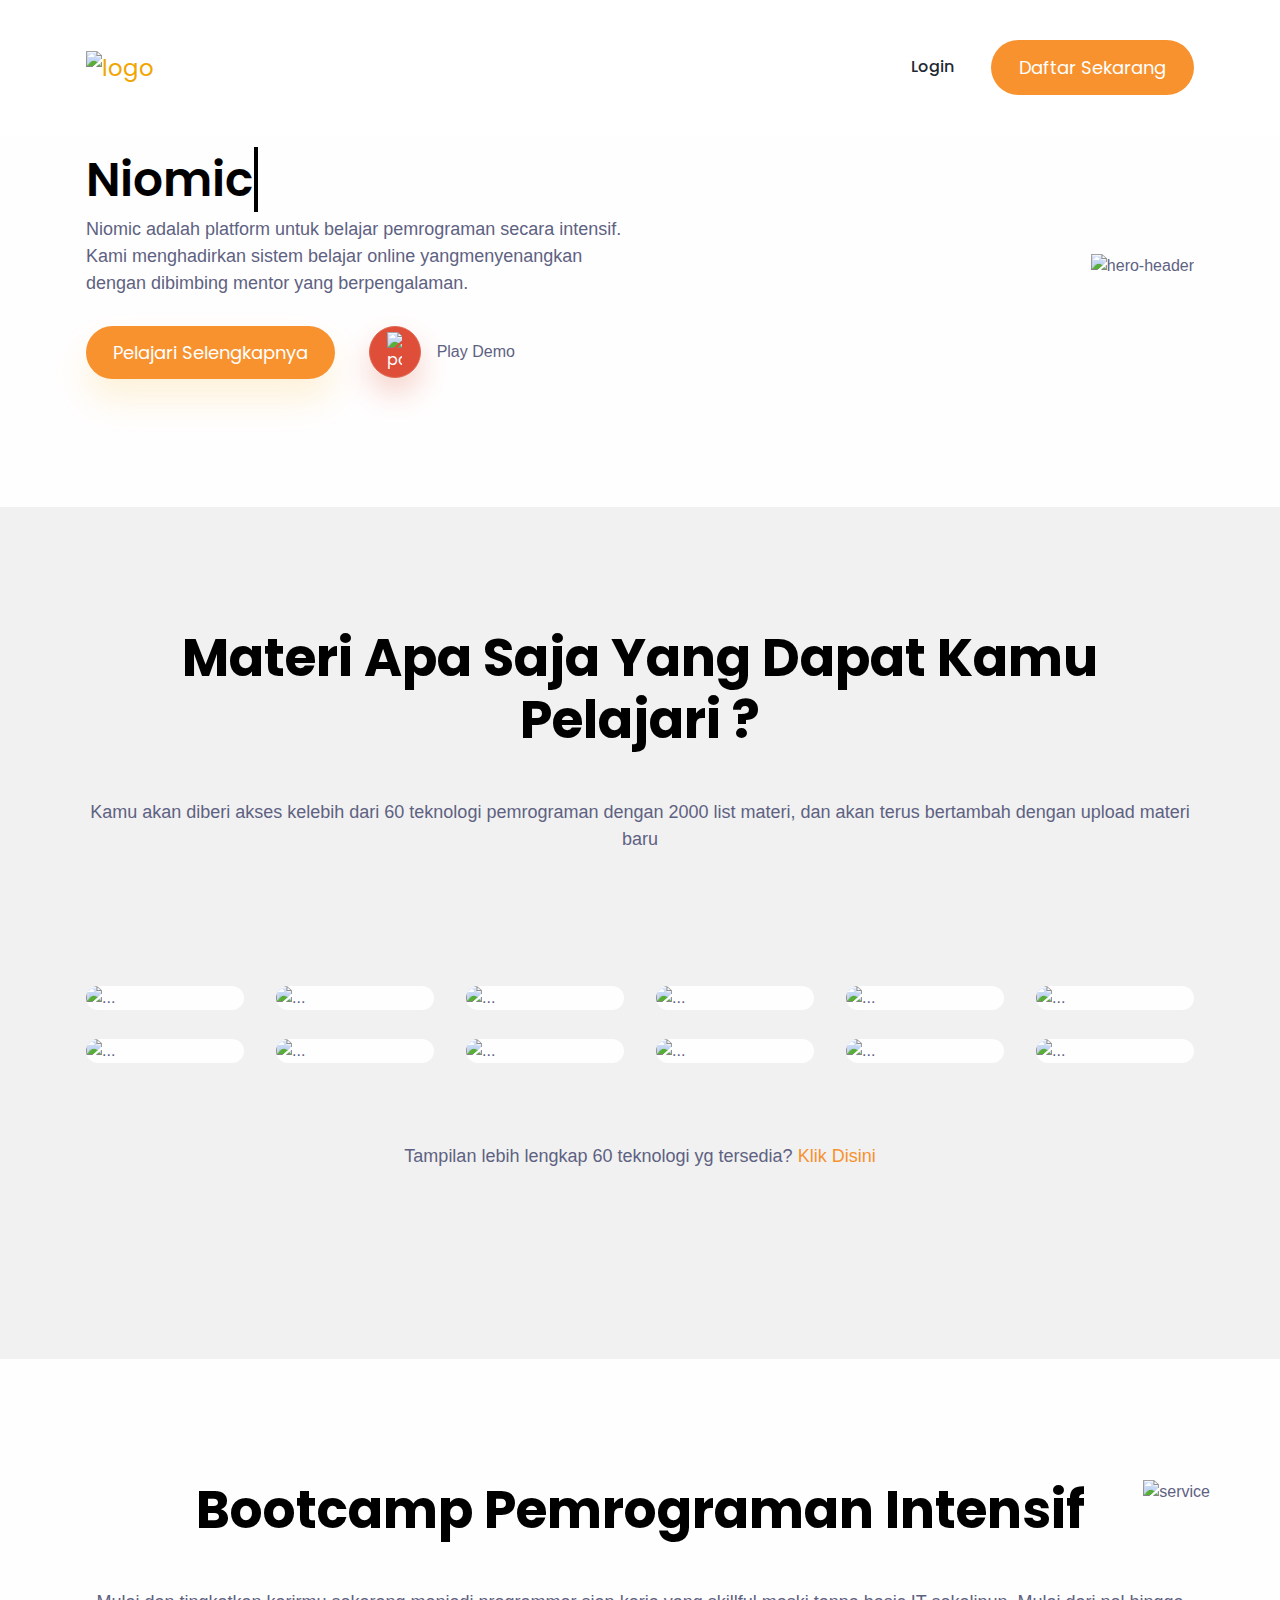
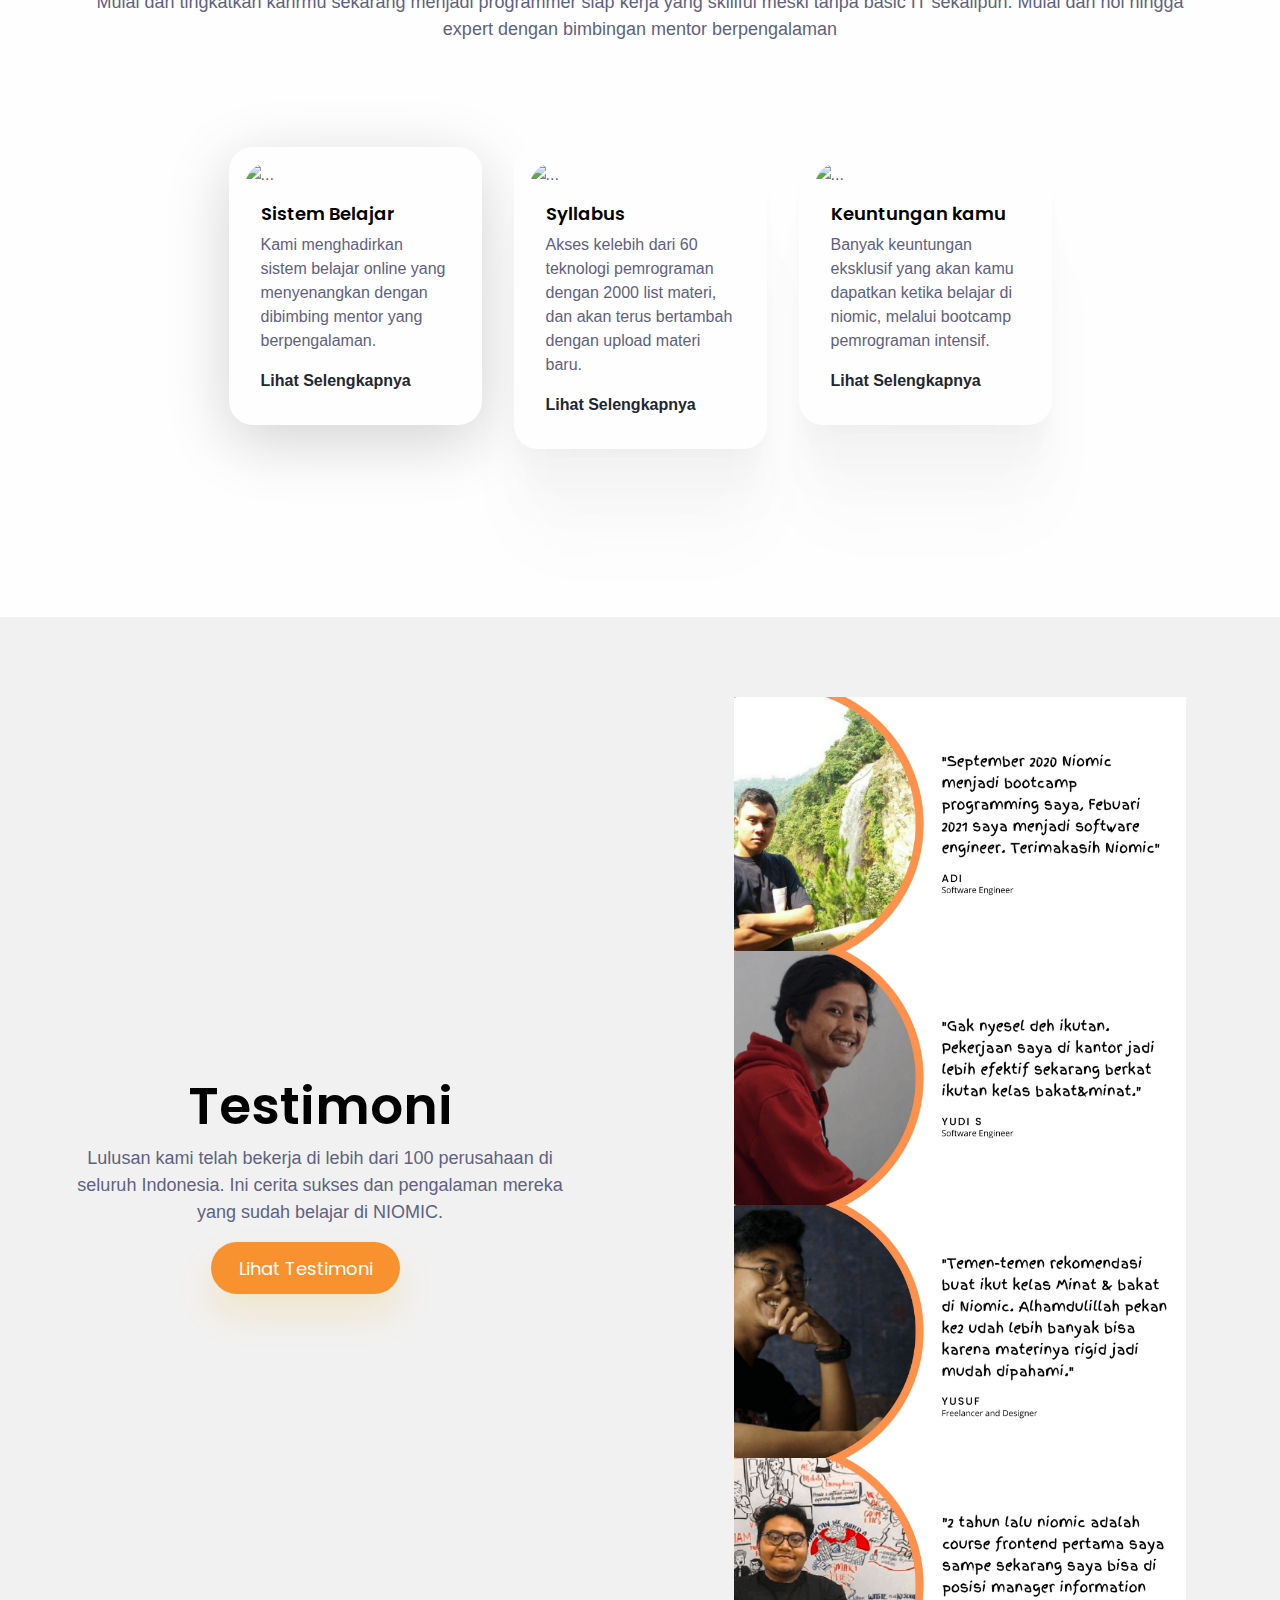
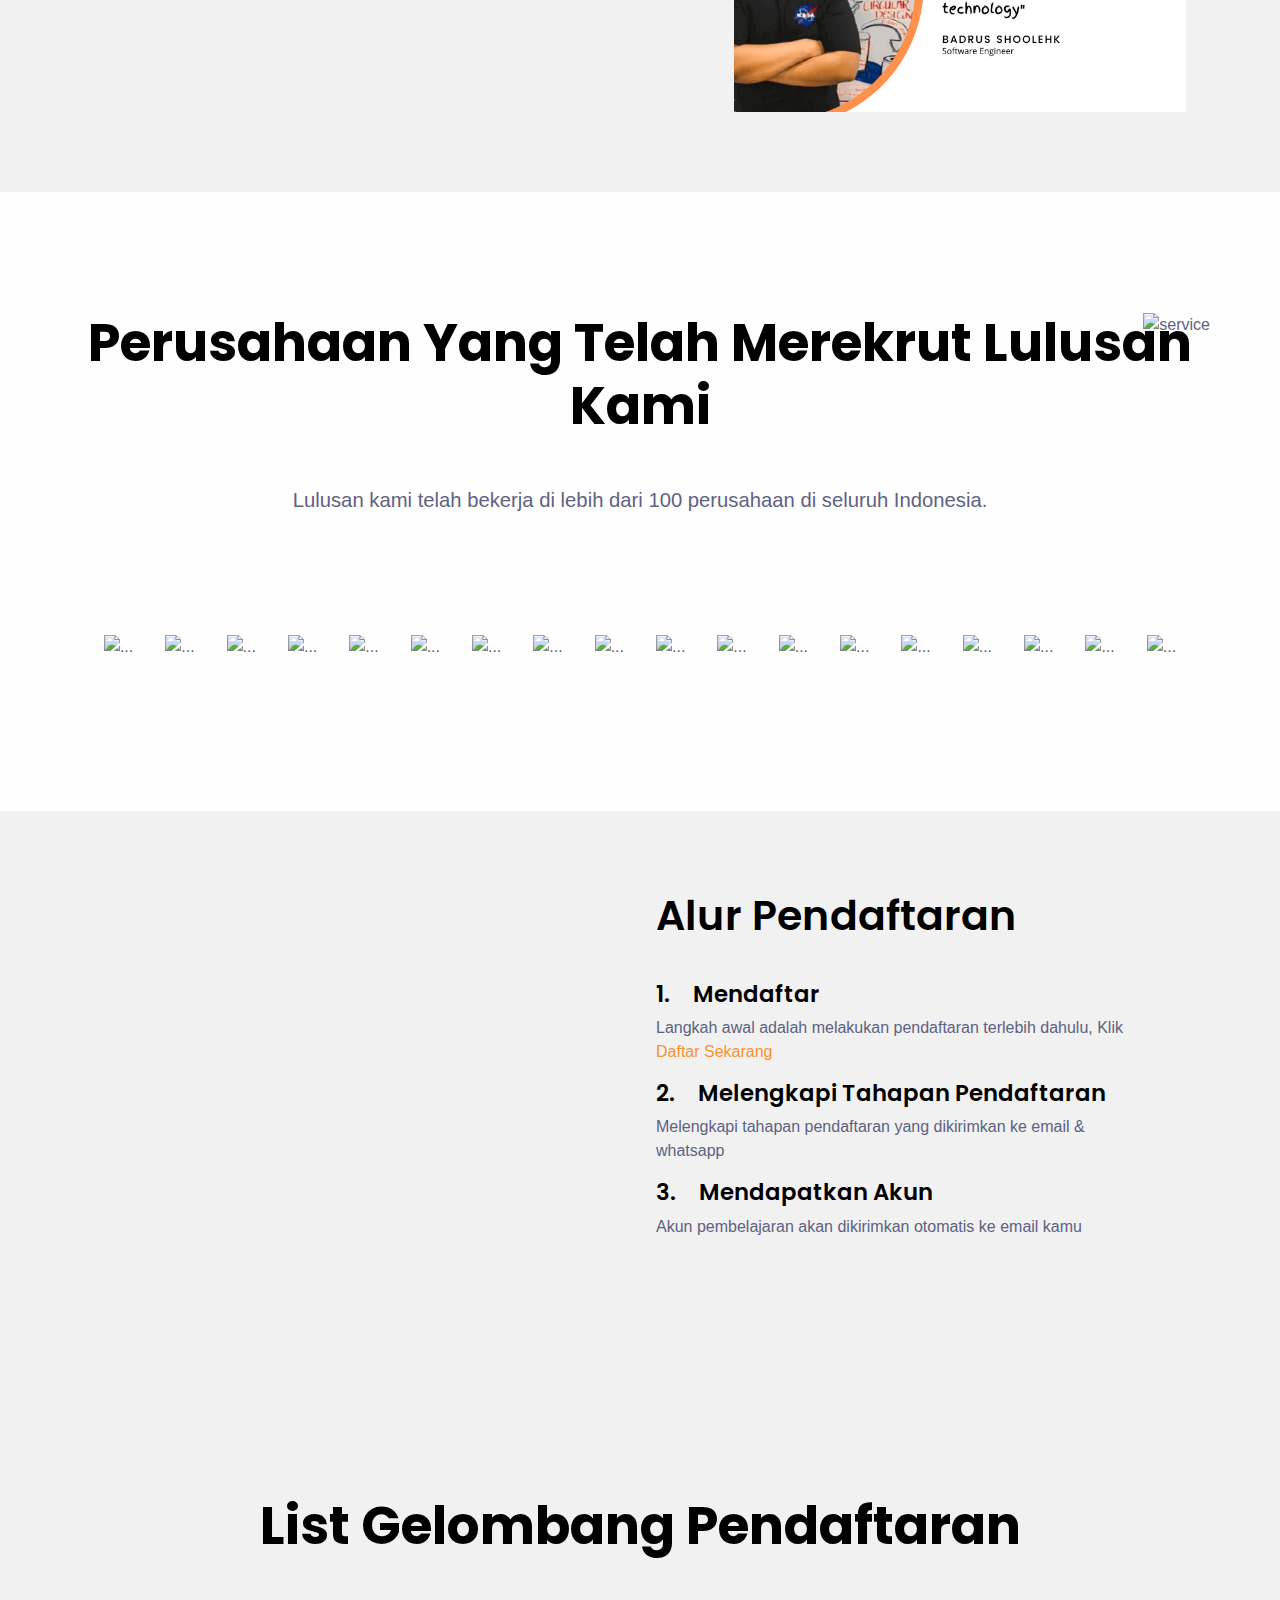
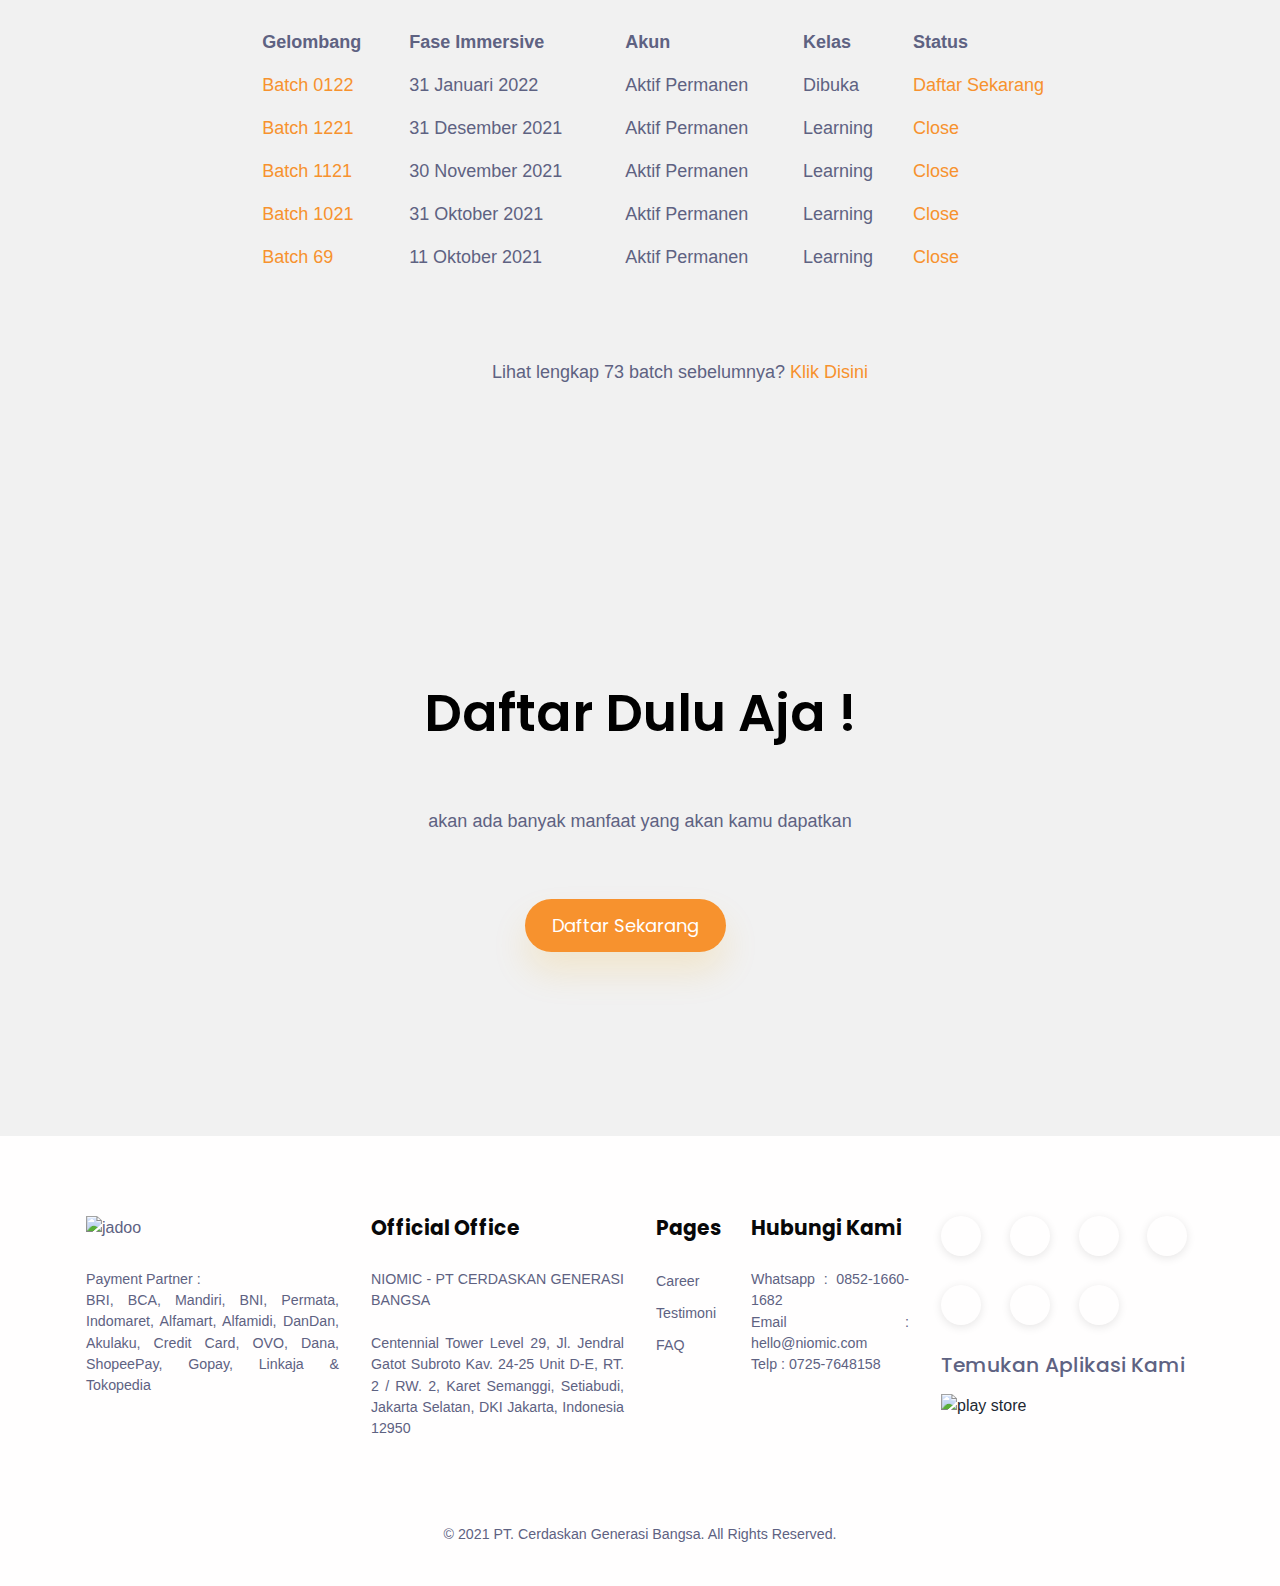
==== commit 8fd501bc: "carousel-slick" ====
--- a/public/index.html
+++ b/public/index.html
@@ -23,7 +23,17 @@
     <!--    Stylesheets-->
     <!-- ===============================================-->
     <link href="assets/css/theme.css" rel="stylesheet" />
+    <!-- Slick CSS -->
+    <!-- <link rel="stylesheet" type="text/css" href="https://cdnjs.cloudflare.com/ajax/libs/slick-carousel/1.8.1/slick.css"/> -->
+    <link rel="stylesheet" type="text/css" href="assets/js/slick-src/slick/slick.css"/>
+    <link rel="stylesheet" type="text/css" href="assets/js/slick-src/slick/slick-theme.css"/>
+    <script src="https://ajax.googleapis.com/ajax/libs/jquery/1.12.3/jquery.min.js"></script>
+    <script src="https://cdnjs.cloudflare.com/ajax/libs/slick-carousel/1.6.0/slick.min.js"></script>
+    <!-- <link rel="stylesheet" type="text/css" href="https://cdnjs.cloudflare.com/ajax/libs/slick-carousel/1.8.1/slick.css"/> -->
+
     <link rel="stylesheet" href="assets/css/style.css" />
+
+
   </head>
 
   <body>
@@ -280,7 +290,7 @@
       </section>
       <!-- <section> close ============================-->
       <!-- <section> sistem belajar ============================-->
-      <section class="pt-5 pt-md-9" id="service">
+      <section class="pt-5 pt-md-9 ps-7 pe-7" id="service">
         <div class="container">
           <div class="position-absolute z-index--1 end-0 d-none d-lg-block"><img src="assets/img/category/shape.svg" style="max-width: 200px" alt="service" /></div>
           <div class="mb-7 text-center">
@@ -297,7 +307,7 @@
           </div>
           <div class="row justify-content-center">
             <div class="col-lg-3 col-sm-6 mb-6">
-              <div class="card shadow-lg p-3 mb-5 bg-body rounded hover">
+              <div class="card shadow-lg p-3 mb-5 bg-body rounded hoverrr">
                 <img src="assets/img/niomic/sistem-belajar.png" class="card-img-top" alt="..." />
                 <div class="card-body">
                   <h5 class="card-title">Sistem Belajar</h5>
@@ -307,7 +317,7 @@
               </div>
             </div>
             <div class="col-lg-3 col-sm-6 mb-6">
-              <div class="card shadow p-3 mb-5 bg-body rounded hover">
+              <div class="card shadow p-3 mb-5 bg-body rounded hoverrr">
                 <img src="assets/img/niomic/c-silabus.png" class="card-img-top" alt="..." />
                 <div class="card-body">
                   <h5 class="card-title">Syllabus</h5>
@@ -317,7 +327,7 @@
               </div>
             </div>
             <div class="col-lg-3 col-sm-6 mb-6">
-              <div class="card shadow p-3 mb-5 bg-body rounded hover">
+              <div class="card shadow p-3 mb-5 bg-body rounded hoverrr">
                 <img src="assets/img/niomic/c-keuntungan.png  " class="card-img-top" alt="..." />
                 <div class="card-body">
                   <h5 class="card-title">Keuntungan kamu</h5>
@@ -337,9 +347,9 @@
       <!-- <section> begin ============================-->
       <section id="testimonial" style="background-color: #f1f1f1">
         <div class="container-fluid">
-          <div class="row justify-content-center align-items-center">
+          <div class="row d-flex justify-content-center align-items-center">
             <div class="col-lg-5">
-              <div class="mb-5 ps-8 text-center">
+              <div class="mb-5  text-center">
                 <h1
                   class="text-capitalize fs-xl-10"
                   style="font-family: 'Poppins', 'Rubik', 'Open Sans', -apple-system, BlinkMacSystemFont, 'Segoe UI', 'Helvetica Neue', Arial, sans-serif, 'Apple Color Emoji', 'Segoe UI Emoji', 'Segoe UI Symbol'"
@@ -351,42 +361,17 @@
               </div>
             </div>
             <div class="col-lg-1"></div>
-            <div class="col-lg-6">
-              <div class="pe-8 ps-lg-0">
+            <div class="col-lg-5">
+              <div class="ps-lg-0">
                 <div class="text-end">
-                  <div class="slideshow-container">
-
-                    <div class="mySlides fade">
-                      <img src="assets/img/carousel/1.png" style="width:100%">
-
+                  <div class="wrapper">
+                    <div class="carousel">
+                      <div><img src="assets/img/carousel/1.png" style="width:100%"></div>
+                      <div><img src="assets/img/carousel/2.png" style="width:100%"></div>
+                      <div><img src="assets/img/carousel/3.png" style="width:100%"></div>
+                      <div><img src="assets/img/carousel/4.png" style="width:100%"></div>
                     </div>
-                    
-                    <div class="mySlides fade">
-                      <img src="assets/img/carousel/2.png" style="width:100%">
-                    </div>
-                    
-                    <div class="mySlides fade">
-                      <img src="assets/img/carousel/3.png" style="width:100%">
-  
-                    </div>
-
-                    <div class="mySlides fade">
-                      <img src="assets/img/carousel/4.png" style="width:100%">
-  
-                    </div>
-
-                    
-                    
-                    </div>
-                    <br>
-                    
-                    <div style="text-align:center">
-                      <span class="dot"></span> 
-                      <span class="dot"></span> 
-                      <span class="dot"></span> 
-                      <span class="dot"></span> 
-                    </div>
-                </div>
+                  </div>
               </div>
             </div>
           </div>
@@ -480,14 +465,14 @@
               class="fs-xl-10 fs-lg-8 fs-7 fw-bold font-cursive text-capitalize"
               style="font-family: 'Poppins', 'Rubik', 'Open Sans', -apple-system, BlinkMacSystemFont, 'Segoe UI', 'Helvetica Neue', Arial, sans-serif, 'Apple Color Emoji', 'Segoe UI Emoji', 'Segoe UI Symbol'"
             >
-            List Gelombang Pendaftaran 
+            List Gelombang Pendaftaran
             </h3>
             <!-- <p class="fs-2 mb-4 py-5 fw-medium text-center">Lulusan kami telah bekerja di lebih dari 100 perusahaan di seluruh Indonesia.</p> -->
           </div>
           <div class="row ms-7 d-flex justify-content-center align-items-center">
             <div class="col-xl-10 col-lg-11">
-              
-                
+
+
                   <!-- <img src="https://asset-niomic.s3-ap-southeast-1.amazonaws.com/niomicv3/c_assets/sistem+belajar/c-akses-materi.png" alt="Icon" class="icon icon-lg" style="width: 30%; height: 20%" /> -->
                     <div class="">
                       <table class="table table-borderless fs-1">
@@ -541,8 +526,8 @@
                             <td>Learning</td>
                             <td style="color:#f7922e">Close</td>
                           </tr>
-                          
-                          
+
+
                         </tbody>
                       </table>
 
@@ -551,16 +536,16 @@
                       </div>
 
                     </div>
-                    
-                    
-                    
+
+
+
                 </div>
             </div>
           </div>
         </section>
       </section>
         <!-- end of .container-->
-      
+
       <!-- =============================================== -->
 
       <!-- ============================================== -->
@@ -671,10 +656,10 @@
     <script src="https://polyfill.io/v3/polyfill.min.js?features=window.scroll"></script>
     <script src="vendors/fontawesome/all.min.js"></script>
     <script src="assets/js/theme.js"></script>
-    
-
+    <script type="text/javascript" src="assets/js/slick-src/slick/slick.min.js"></script>
     <link href="https://fonts.googleapis.com/css2?family=Poppins:wght@400;500;600;700&amp;family=Volkhov:wght@700&amp;display=swap" rel="stylesheet" />
-    <script src="http://ajax.googleapis.com/ajax/libs/jquery/1.7.1/jquery.min.js" type="text/javascript"></script>
+    <script src="https://code.jquery.com/jquery-3.6.0.min.js" integrity="sha256-/xUj+3OJU5yExlq6GSYGSHk7tPXikynS7ogEvDej/m4=" crossorigin="anonymous"></script>
+
     <script>
       $(document).on("click", ".detailTeknologi", function () {
         var nama_materi = $(this).data("nama_materi");
@@ -685,26 +670,6 @@
         x.querySelector(".keteranganTeknologi").innerHTML = keterangan;
       });
 
-      var slideIndex = 0;
-      showSlides();
-
-      function showSlides() {
-        var i;
-        var slides = document.getElementsByClassName("mySlides");
-        var dots = document.getElementsByClassName("dot");
-        for (i = 0; i < slides.length; i++) {
-          slides[i].style.display = "none";  
-        }
-        slideIndex++;
-        if (slideIndex > slides.length) {slideIndex = 1}    
-        for (i = 0; i < dots.length; i++) {
-          dots[i].className = dots[i].className.replace(" active", "");
-        }
-        slides[slideIndex-1].style.display = "block";  
-        dots[slideIndex-1].className += " active";
-        setTimeout(showSlides, 2000); 
-      }
-
     </script>
   </body>
 </html>
--- a/public/assets/css/style.css
+++ b/public/assets/css/style.css
@@ -20,12 +20,16 @@
   height: 5rem;
 }
 
-.hover {
+.hoverrr {
   transition: 0.3s;
 }
 
+.hoverrr:hover {
+  transform: translateY(-6px);
+}
+
 .hover:hover {
-  transform: translateY(-8px);
+  background-color: #fcba41;
 }
 
 .hover-x {
@@ -34,89 +38,6 @@
 
 .hover-x:hover {
   transform: translateX(6px);
-}
-
-#slider {
-  -webkit-box-sizing: border-box;
-  -moz-box-sizing: border-box;
-  -ms-box-sizing: border-box;
-  box-sizing: border-box;
-}
-
-#slider {
-  max-width: 100%;
-  text-align: center;
-  /* margin: 0 auto; */
-}
-
-#overflow {
-  width: 100%;
-  overflow: hidden;
-}
-
-#slides .inner {
-  width: 400%;
-}
-
-#slides .inner {
-  -webkit-transform: translateZ(0);
-  -moz-transform: translateZ(0);
-  -o-transform: translateZ(0);
-  -ms-transform: translateZ(0);
-  transform: translateZ(0);
-
-  -webkit-transition: all 800ms cubic-bezier(0.770, 0.000, 0.175, 1.000);
-  -moz-transition: all 800ms cubic-bezier(0.770, 0.000, 0.175, 1.000);
-  -o-transition: all 800ms cubic-bezier(0.770, 0.000, 0.175, 1.000);
-  -ms-transition: all 800ms cubic-bezier(0.770, 0.000, 0.175, 1.000);
-  transition: all 800ms cubic-bezier(0.770, 0.000, 0.175, 1.000);
-
-  -webkit-transition-timing-function: cubic-bezier(0.770, 0.000, 0.175, 1.000);
-  -moz-transition-timing-function: cubic-bezier(0.770, 0.000, 0.175, 1.000);
-  -o-transition-timing-function: cubic-bezier(0.770, 0.000, 0.175, 1.000);
-  -ms-transition-timing-function: cubic-bezier(0.770, 0.000, 0.175, 1.000);
-  transition-timing-function: cubic-bezier(0.770, 0.000, 0.175, 1.000);
-}
-
-#slides img {
-  width: 25%;
-  float: left;
-}
-
-#slide1:checked ~ #slides .inner {
-  margin-left: 0;
-}
-
-#slide2:checked ~ #slides .inner {
-  margin-left: -100%;
-}
-
-#slide3:checked ~ #slides .inner {
-  margin-left: -200%;
-}
-
-#slide4:checked ~ #slides .inner {
-  margin-left: -300%;
-}
-
-input[type="radio"] {
-  display: none;
-}
-
-label {
-  background: #CCC;
-  display: inline-block;
-  cursor: pointer;
-  width: 10px;
-  height: 10px;
-  border-radius: 5px;
-}
-
-#slide1:checked ~ label[for="slide1"],
-#slide2:checked ~ label[for="slide2"],
-#slide3:checked ~ label[for="slide3"],
-#slide4:checked ~ label[for="slide4"] {
-  background: #333;
 }
 
 /* =========================================== */
@@ -158,14 +79,14 @@
   height: 10px;
   width: 10px;
   margin: 0 2px;
-  background-color: #f7922e;
+  background-color: #717171;
   border-radius: 50%;
   display: inline-block;
   transition: background-color 0.6s ease;
 }
 
 .active {
-  background-color: #717171;
+  background-color: #f7922e;
 }
 
 /* Fading animation */
@@ -177,16 +98,35 @@
 }
 
 @-webkit-keyframes fade {
-  from {opacity: .4} 
+  from {opacity: .4}
   to {opacity: 1}
 }
 
 @keyframes fade {
-  from {opacity: .4} 
+  from {opacity: .4}
   to {opacity: 1}
 }
 
 /* On smaller screens, decrease text size */
 @media only screen and (max-width: 300px) {
   .text {font-size: 11px}
-}+}
+
+
+/* ==================================== */
+
+.carousel{
+  width:90%;
+  margin:0px auto;
+}
+.slick-slide{
+  margin:10px;
+}
+.slick-slide img{
+  width:100%;
+  border: 2px solid #000;
+}
+.wrapper .slick-dots li button:before {
+  font-size:20px;
+  color:#f7922e;
+}
